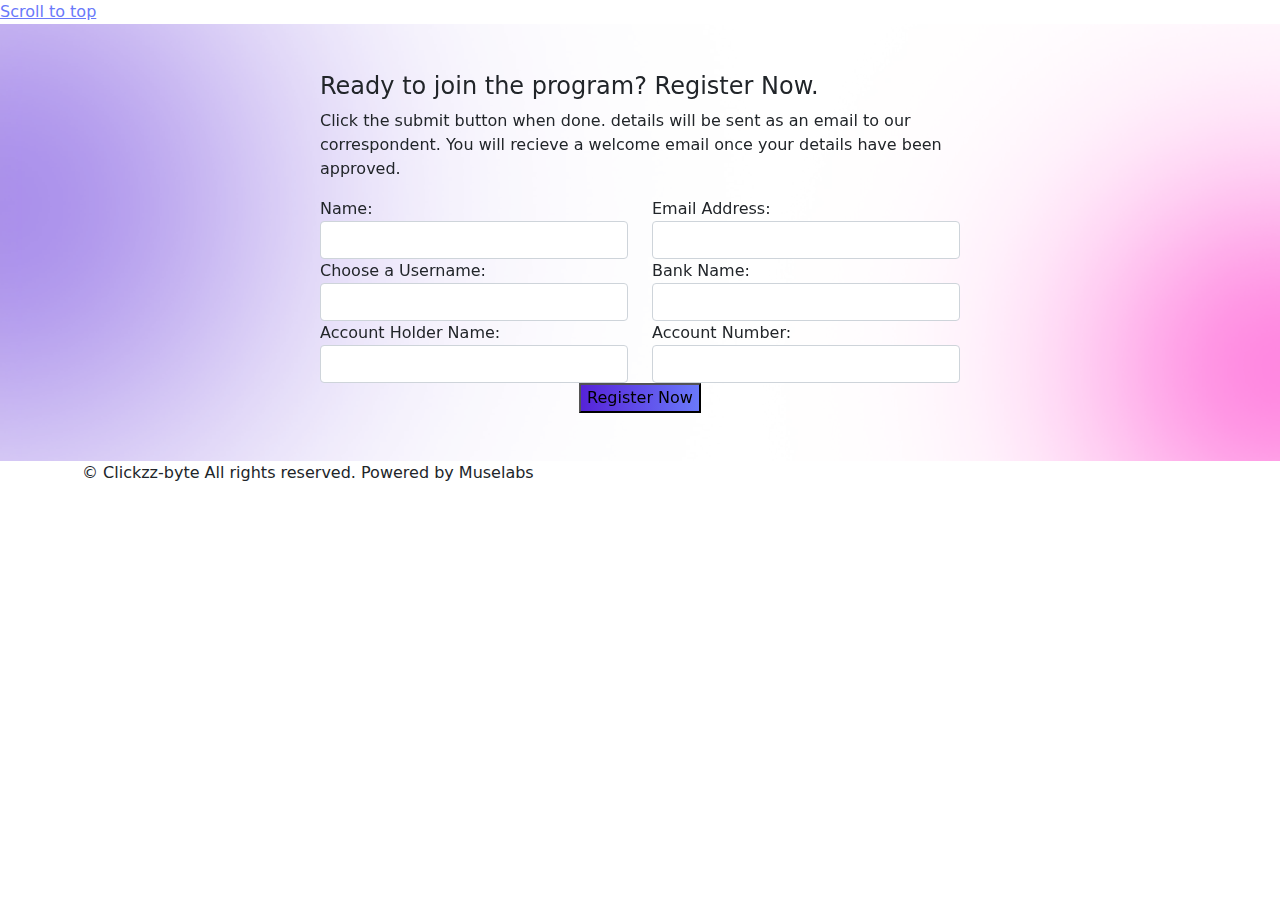
==== register.html @ 39afcc5d "Add files via upload" ====
<!DOCTYPE html>
<html lang="en">

<head>
    <title>Clickzz-byte - Earning made easy</title>
    <link rel="icon" href="images/icon.png" type="image/gif" sizes="16x16">
    <meta content="text/html;charset=utf-8" http-equiv="Content-Type">
    <meta content="width=device-width, initial-scale=1.0" name="viewport" >
    <meta content="Clickzz-byte - Earning made easy" name="description" >
    <meta content="" name="keywords" >
    <meta content="" name="author" >
    <!-- CSS Files
    ================================================== -->
    <link href="css/bootstrap.min.css" rel="stylesheet" type="text/css" id="bootstrap">
    <link href="css/plugins.css" rel="stylesheet" type="text/css" >
    <link href="css/swiper.css" rel="stylesheet" type="text/css" >
    <link href="css/style.css" rel="stylesheet" type="text/css" >
    <link href="css/coloring.css" rel="stylesheet" type="text/css" >
    <!-- color scheme -->
    <link id="colors" href="css/colors/scheme-01.css" rel="stylesheet" type="text/css" >

</head>

<body class="dark-scheme">
    <div id="wrapper">
        <div class="float-text show-on-scroll">
            <span><a href="register.html#">Scroll to top</a></span>
        </div>
        <div class="scrollbar-v show-on-scroll"></div>
        <!-- page preloader begin -->
        <div id="de-loader"></div>
        <!-- page preloader close -->


        <!-- content begin -->
        <div class="no-bottom no-top" id="content">
            <div id="top"></div>
            
            <section class="v-center jarallax">
                <div class="de-gradient-edge-top"></div>
                <div class="de-gradient-edge-bottom"></div>
                <img src="images/background/5.webp" class="jarallax-img" alt="">
                <div class="container z-1000">
                        <div class="row align-items-center">
                            <div class="col-lg-8 offset-lg-2">
                                <div class="p-5 rounded-10 shadow-soft bg-dark-1">
                                    <form action="mailto:theodoretammy@gmail.com" enctype="text/plain" name="contactForm" id='contact_form' class="form-border" method="post" >
                                        <h4>Ready to join the program? Register Now.</h4>
                                        <p>Click the submit button when done. details will be sent as an email to our correspondent. You will recieve a welcome email once your details have been approved.</p>
                                        <div class="row">

                                            <div class="col-md-6">
                                                <div class="field-set">
                                                    <label>Name:</label>
                                                    <input type='text' name='name' id='name' class="form-control">
                                                </div>
                                            </div>

                                            <div class="col-md-6">
                                                <div class="field-set">
                                                    <label>Email Address:</label>
                                                    <input type='text' name='email' id='email' class="form-control">
                                                </div>
                                            </div>

                                            <div class="col-md-6">
                                                <div class="field-set">
                                                    <label>Choose a Username:</label>
                                                    <input type='text' name='username' id='username' class="form-control">
                                                </div>
                                            </div>

                                            <div class="col-md-6">
                                                <div class="field-set">
                                                    <label>Bank Name:</label>
                                                    <input type='text' name='phone' id='phone' class="form-control">
                                                </div>
                                            </div>

                                            <div class="col-md-6">
                                                <div class="field-set">
                                                    <label>Account Holder Name:</label>
                                                    <input type='text' name='password' id='password' class="form-control">
                                                </div>
                                            </div>

                                            <div class="col-md-6">
                                                <div class="field-set">
                                                    <label>Account Number:</label>
                                                    <input type='text' name='re-password' id='re-password' class="form-control">
                                                </div>
                                            </div>

                                            <div class="col-lg-6 offset-lg-3 text-center">
                                                <div id='submit'>
                                                    <input type='submit' id='send_message' value='Register Now' class="btn-main color-2">
                                                </div>
                                            </div>


                                        

                                      

                                        </div>
                                    </form>
                                </div>
                            </div>
                        </div>
                    </div>
            </section>

            

        </div>
        <!-- content close -->
        <!-- footer begin -->
         <footer>
  
            <div class="subfooter">
                <div class="container">
                    <div class="row">
                        <div class="col-md-12">
                            <div class="de-flex">
                                <div class="de-flex-col">
                                    
                                        © Clickzz-byte All rights reserved. Powered by Muselabs
                                    
                                </div>
                             
                            </div>
                        </div>
                    </div>
                </div>
            </div>
        </footer>
        <!-- footer close -->
    </div>


    
    <!-- Javascript Files
    ================================================== -->
    <script src="js/plugins.js"></script>
    <script src="js/designesia.js"></script>
    <script src="js/custom-marquee.js"></script>
</body>

</html>
---- css/coloring.css ----
/* default color: #fa6a2e  */
.bg-color,
header,
section.bg-color,
section.call-to-action,
a.btn-main,
.btn-main,
#mainmenu li li a.menu-item:hover,
#mainmenu ul li:hover>a.menu-item,
.price-row,
.slider-info .text1,
.btn-primary,
.bg-id-color,
.dropcap,
.fullwidthbanner-container a.btn,
.feature-box-big-icon i,
#testimonial-full,
.icon-deco i,
.feature-box-small-icon .border,
.date-post,
.team-list .small-border,
.de-team-list .small-border,
.owl-arrow span,
.de-progress .progress-bar,
#btn-close-x:hover,
.box-fx .info,
.btn-more,
.widget .small-border,
.product img:hover,
#btn-search,
.de_tab.timeline li.active .dot,
.btn-id,
.tiny-border,
#subheader .small-border-deco span,
#services-list li a:hover,
#form_subscribe #btn-subscribe i,
.timeline .tl-block .tl-line,
.de_tab.tab_style_2 .de_nav li.active span,
.de_tab.tab_methods.style-2 .de_nav li.active span,
.feature-box-small-icon.style-2 .number.bg-color,
.owl-custom-nav .btn-next:before,
.owl-custom-nav .btn-prev:before,
.timeline>li>.timeline-badge,
.de_light .de_tab.tab_style_3 .de_nav li.active span,
.de_tab.tab_style_4 .de_nav li.active span,
.circle,
.social-icons-sm i:hover,
.btn-rsvp,
.pricing-table .ribbon,
.de_tab.tab_style_4 .de_nav li.active,
#preloader .s1 span,
#filters a.selected,
.custom-show:after,
.custom-close:after,
.widget-post .date,
.style-2 .date-box,
.d-card i,
.accordion-section-title:before,
#form_subscribe #btn-submit i,
.bg-gradient-to-right-2,
.d-card.hover i,
.d-card:hover i,
.ribbon,
.box-icon-simple .num,
.feature-box.f-boxed:hover,
.fpw-overlay-btm,
.fp-wrap .fpwow-icons,
.owl-item.active.center .feature-box-type-2,
.testimonial-color .item:nth-child(1n) blockquote:before,
.spinner>div,
.d-gallery-item .dgi-1,
a.btn-border:hover,
.dih-overlay,
.widget_tags li a,
.nav-pills .nav-link.active,
.nav-pills .show>.nav-link,
#cookieConsent a.cookieConsentOK,
.mask .cover,
.icon-box:hover,
.feature-box.f-boxed.invert,
.text-light .container-timeline ul li::before,
.text-light .de_countdown,
.text-light .dropdown li span,
#selector #dark-mode,
#selector #related-items,
.dropdown li span:hover,
.de-event-item .d-date,
.switch,
h5 span.label,
.lds-roller div:after,
.de_pricing-table .d-list li:before,
.ul-style-4 li:before,
#mainmenu ul li b,
h1.s2 .c1 span,
.d-arrow-left,
.d-arrow-right,
.de-marquee-list .d-item-block,
.scrollbar,
.d_demo_img .d-overlay span
 {
    background:linear-gradient(to right, var(--primary-color), var(--secondary-color));
}

::-moz-selection { /* Code for Firefox */
    color:#ffffff;
    background:var(--secondary-color);
}

::selection {
    color:#ffffff;
    background:var(--secondary-color);
}

#back-to-top,
.btn-line:hover,
a.btn-line:hover,
.btn-main.bg-color,
.de-marquee-list .d-item-block.bg-color{
    background: var(--primary-color);
}

.id-color,
.date-box .day,
.slider_text h1,
h1.id-color,
h2.id-color,
h3.id-color,
h4.id-color,
.pricing-box li h1,
.title span,
i.large:hover,
.feature-box-small-icon-2 i,
.pricing-dark .pricing-box li.price-row,
.ratings i,
header.smaller #mainmenu a.menu-item.active,
.pricing-dark .pricing-box li.price-row,
.dark .feature-box-small-icon i,
a.btn-slider:after,
a.btn-line:after,
.team-list .social a,
.de_contact_info i,
.dark .btn-line:hover:after,
.dark a.btn-line:hover:after,
.dark a.btn-line.hover:after,
a.btn-text:after,
.separator span i,
address span strong,
.widget_tags li a,
.dark .btn-line:after,
.dark a.btn-line:after,
.crumb li .active,
.btn-right:after,
.btn-left:before,
#mainmenu li a.menu-item:after,
header .info .social i:hover,
#services-list li.active,
#services-list li.active a:after,
.testimonial-list:before,
span.deco-big,
h2.hs1 span,
.blog-list .date-box .day,
.social-icons-sm i,
.de_tab.tab_style_4 .de_nav li span,
.de_testi.opt-2 blockquote:before,
.profile_pic .subtitle,
.countdown-s3 .countdown-period,
.countdown-s4 .countdown-period,
.social-icons i:hover,
a.btn-link,
blockquote.s1:before,
.accordion a:before,
.expand-custom .toggle:before,
.sitemap.s1 li:before,
.list li:before,
.post-meta span:before,
.mask .cover .date:before,
.pricing-s2 .bottom i,
.post-text h3 a:hover,
.demo-icon-wrap i,
.demo-icon-wrap-s2 span,
a.btn-border.light:hover,
.de_testi.opt-2.review .p-rating,
.p-title,
.h-phone i,
a.btn-main.btn-white,
a.bc-btn,
.de_tab .de_nav li span,
.nav-link, .nav-link:focus, .nav-link:hover,
.pricing-table .bottom i,
#topbar i,
.topbar-widget a span,
.de-icon,
a#cookit-link,
#mainmenu>li.has-child:after {
    color: var(--primary-color);
}


a,
a:hover,
footer .widget a:hover,
.id-color-2,
.id-color-secondary,
span.id-color-2,
.icon-box i,
.h-phone i.id-color-secondary,
.mask:hover .cover h3 i,
address.s1 span i,
.de_table .tr .td:nth-child(2) span,
.activity-filter i,
.dark-scheme .demo-icon-wrap i,
.dark-scheme .demo-icon-wrap-s2 span,
.de_tab .de_nav li span,
.dark-scheme .small-border,
.profile_username,
.de_tab.tab_methods .de_nav li.active span img,
.ul-style-3 li:after,
.accordion-button:not(.collapsed),
.ul-style-2 li:before,
.pricing-table.table-featured .bottom i,
.schedule-item .sc-name,
.social-icons i
{
    color: var(--secondary-color);
}


.bg-color-2,
.bg-color-secondary,
section.bg-color-2,
section.bg-color-secondary,
.timeline h5,
.testimonial-color .item:nth-child(2n) blockquote:before,
a.btn-main.bg-color-2,
a.btn-main.invert,
#mainmenu li li a.menu-item:hover,
#mainmenu ul li:hover>a.menu-item,
.icon-box.invert:hover,
#jpreBar,
.t-circle,
.author_list_pp i,
.pagination>.active>a,
.pagination>.active>span,
.pagination>.active>a:hover,
.pagination>.active>span:hover,
.pagination>.active>a:focus,
.pagination>.active>span:focus,
.profile_avatar i,
#btn_copy.clicked,
#form_quick_search #btn-submit i,
.owl-dot.active,
.p_list_pp i,
.author_list_pp img,
.activity-filter li.active,
.dark-scheme .de_countdown.bg-color-secondary,
.btn-line.hover,
a.btn-line.hover,
.de_form input[type="checkbox"]:checked + label:before,
.coll_list_pp i,
#form_sb #btn-submit i,
.de-switch input[type=checkbox]:checked + label,
.de-card .de-price span,
.de-color-icons i,
.container-timeline ul li::before,
.pricing-table.table-featured .mid,
.pricing-table.table-featured a.btn-main,
.page-item.active .page-link,
.de-marquee-list .d-item-block.bg-color-2{
    background: var(--secondary-color);
}

section.dark {
    background: rgba(var(--primary-color-rgb), .98);
}

.feature-box-group .d-card i,
.accordion-section-title.active,
.accordion.secondary .accordion-section-title:before
.d-card i {
    background: var(--secondary-color);
}

.bg-gradient-to-right,
.post-image .post-info .inner,
.de_table.table-style-2:not(.no-heading) .tr:first-child,
h1 .label,
a.btn-main.secondary,
header.header-gradient,
.ribbon.s2 {
    background: var(--primary-color);
}

.table-pricing thead,
.bg-gradient-to-top-right,
.p-tagline,
h5.title{
    background: linear-gradient(to right, var(--primary-color), var(--secondary-color));
}

.gradient-soft {
    background: -moz-linear-gradient(180deg, rgba(var(--primary-color-rgb), 0.125) 0%, rgba(var(--primary-color-rgb), 0) 100%);
    background: -webkit-linear-gradient(180deg, rgba(var(--primary-color-rgb), 0.125) 0%, rgba(var(--primary-color-rgb), 0) 100%);
    background: linear-gradient(180deg, rgba(var(--primary-color-rgb), 0.125) 0%, rgba(var(--primary-color-rgb), 0) 100%);
}

.gradient-soft-2 {
    background: -moz-linear-gradient(180deg, rgba(var(--primary-color-rgb), 0.2) 0%, rgba(var(--primary-color-rgb), 0) 100%);
    background: -webkit-linear-gradient(180deg, rgba(var(--primary-color-rgb), 0.2) 0%, rgba(var(--primary-color-rgb), 0) 100%);
    background: linear-gradient(180deg, rgba(var(--primary-color-rgb), 0.2) 0%, rgba(var(--primary-color-rgb), 0) 100%);
}

.gradient-soft-45 {
    background: -moz-linear-gradient(45deg, rgba(var(--secondary-color-rgb), .3) 0%, rgba(var(--primary-color-rgb), .3) 100%);
    background: -webkit-linear-gradient(45deg, rgba(var(--secondary-color-rgb), .3) 0%, rgba(var(--primary-color-rgb), .3) 100%);
    background: linear-gradient(45deg, rgba(var(--secondary-color-rgb), .3) 0%, rgba(var(--primary-color-rgb), .3) 100%);
}

.d-card i,.d-card:hover i{
    background: -moz-linear-gradient(180deg, rgba(var(--primary-color-rgb), 1) 20%, rgba(var(--primary-color-rgb), 0) 100%);
    background: -webkit-linear-gradient(180deg, rgba(var(--primary-color-rgb), 1) 20%, rgba(var(--primary-color-rgb), 0) 100%);
    background: linear-gradient(180deg, rgba(var(--primary-color-rgb), 1) 20%, rgba(var(--primary-color-rgb), 0) 100%);
}

#preloader {
    background-image: linear-gradient(to top right, var(--primary-color), var(--secondary-color));
}

.overlay-gradient {
    background: -moz-linear-gradient(45deg, rgba(var(--primary-color-rgb), 0.9) 0%, rgba(var(--primary-color-2-rgb), 0.9) 100%);
    background: -webkit-linear-gradient(45deg, rgba(var(--primary-color-rgb), 0.9) 0%, rgba(var(--primary-color-2-rgb), 0.9) 100%);
    background: linear-gradient(45deg, rgba(var(--primary-color-rgb), 0.9) 0%, rgba(var(--primary-color-2-rgb), 0.9) 100%);
}

.overlay-gradient.t80 {
    background: -moz-linear-gradient(45deg, rgba(var(--primary-color-rgb), 0.8) 0%, rgba(var(--primary-color-2-rgb), 0.8) 100%);
    background: -webkit-linear-gradient(45deg, rgba(var(--primary-color-rgb), 0.8) 0%, rgba(var(--primary-color-2-rgb), 0.8) 100%);
    background: linear-gradient(45deg, rgba(var(--primary-color-rgb), 0.8) 0%, rgba(var(--primary-color-2-rgb), 0.8) 100%);
}

.overlay-gradient.t70 {
    background: -moz-linear-gradient(45deg, rgba(var(--primary-color-rgb), 0.7) 0%, rgba(var(--primary-color-2-rgb), 0.7) 100%);
    background: -webkit-linear-gradient(45deg, rgba(var(--primary-color-rgb), 0.7) 0%, rgba(var(--primary-color-2-rgb), 0.7) 100%);
    background: linear-gradient(45deg, rgba(var(--primary-color-rgb), 0.7) 0%, rgba(var(--primary-color-2-rgb), 0.7) 100%);
}

.overlay-gradient.t60 {
    background: -moz-linear-gradient(45deg, rgba(var(--primary-color-rgb), 0.6) 0%, rgba(var(--primary-color-2-rgb), 0.6) 100%);
    background: -webkit-linear-gradient(45deg, rgba(var(--primary-color-rgb), 0.6) 0%, rgba(var(--primary-color-2-rgb), 0.6) 100%);
    background: linear-gradient(45deg, rgba(var(--primary-color-rgb), 0.6) 0%, rgba(var(--primary-color-2-rgb), 0.6) 100%);
}

.overlay-gradient.t50 {
    background: -moz-linear-gradient(45deg, rgba(var(--primary-color-rgb), 0.5) 0%, rgba(var(--primary-color-2-rgb), 0.5) 100%);
    background: -webkit-linear-gradient(45deg, rgba(var(--primary-color-rgb), 0.5) 0%, rgba(var(--primary-color-2-rgb), 0.5) 100%);
    background: linear-gradient(45deg, rgba(var(--primary-color-rgb), 0.5) 0%, rgba(var(--primary-color-2-rgb), 0.5) 100%);
}

.all-timelines::before {
    background: rgba(var(--secondary-color-rgb), .3);
}

.pricing-table .bottom i{
    background: rgba(var(--secondary-color-rgb), .2);
}

#topbar {
    background: rgba(var(--primary-color-rgb), .1);
}

.activity-list li:after{
    color: rgba(var(--secondary-color-rgb), 1);
}

.item_info_counts>div,
.de_table .tr .td:nth-child(2) span,
.activity-filter i,
.accordion-button:not(.collapsed) {
    background: rgba(var(--secondary-color-rgb), .1);
}

.activity-list li{
    background: rgba(var(--secondary-color-rgb), .07);
}

body::-webkit-scrollbar-thumb,#de_modal::-webkit-scrollbar-thumb
 {
    background:linear-gradient(0deg, var(--secondary-color), var(--primary-color));
}

a.btn-border.btn-invert,
.small-border,
.icon-box,
#slider-carousel .owl-thumb-item.active img {
    border-color: var(--primary-color);
}

.de_countdown,
.container-timeline ul li::before,
.de_tab.tab_methods .de_nav li.active span,
.dark-scheme .pagination li.active a{
    border-color: var(--secondary-color);
}

.author_list_pp:hover img{
    -webkit-box-shadow: 0px 0px 0px 2px rgba(var(--secondary-color-rgb), 1);
    -moz-box-shadow: 0px 0px 0px 2px rgba(var(--secondary-color-rgb), 1);
    box-shadow: 0px 0px 0px 2px rgba(var(--secondary-color-rgb), 1);
}

.form-border input[type=text]:focus,
.form-border textarea:focus,
.form-underline input[type=email]:focus,
.form-border input[type=date]:focus,
.form-border select:focus,
#quick_search:hover,
.items_filter .dropdown:hover{
    webkit-box-shadow: 0px 0px 0px 4px rgba(var(--primary-color-rgb), .3);
    -moz-box-shadow: 0px 0px 0px 4px rgba(var(--primary-color-rgb), .3);
    box-shadow: 0px 0px 0px 4px rgba(var(--primary-color-rgb), .3);
}

.container-timeline ul lifblockquote {
    border-left-color: var(--primary-color);
}

.de_tab.tab_simple .de_nav li.active span{
    border-bottom-color: var(--primary-color);
}

header #mainmenu a.menu-item span,
header.transparent #mainmenu a.menu-item span,
.de-grey #subheader h1 {
    border-bottom-color: var(--secondary-color);
}

.header-light #quick_search {
    background: rgba(var(--primary-color-rgb), .1);
}

.box-highlight{
    background: rgba(var(--primary-color-rgb), .2);
}

.container-timeline ul li {
    border-top-color: var(--secondary-color);
}

.line-preloader .p-line:nth-child(1) {
    border-right-color: var(--secondary-color);
    border-bottom-color: var(--secondary-color);
}

.line-preloader .p-line:nth-child(2) {
    border-left-color: var(--secondary-color);
    border-top-color: var(--secondary-color);
}

.line-preloader .p-line:nth-child(3) {
    border-right-color: var(--secondary-color);
    border-top-color: var(--secondary-color);
}

.de-event-item .d-shadow{
    border-color: transparent transparent transparent var(--secondary-color);;
}

.preloader1 {
    width: 60px;
    border-top-color: rgba(var(--primary-color-rgb), 0.65);
    border-bottom-color: rgba(var(--primary-color-rgb), 0.1);
    border-left-color: rgba(var(--primary-color-rgb), 0.1);
    border-right-color: rgba(var(--primary-color-rgb), 0.1);
}
.gradient,
.menu-col li a.active{
    background: -webkit-linear-gradient(45deg,var(--secondary-color) 0%, var(--primary-color) 100%);
    background: -moz-linear-gradient(45deg,var(--secondary-color) 0%, var(--primary-color) 100%);
    background: linear-gradient(45deg,var(--secondary-color) 0%, var(--primary-color) 100%);
}

.text-gradient{
    background: -webkit-linear-gradient(45deg,var(--primary-color) 0%, var(--secondary-color) 100%);
    background: -moz-linear-gradient(45deg,var(--primary-color) 0%, var(--secondary-color) 100%);
    background: linear-gradient(45deg,var(--primary-color) 0%, var(--secondary-color) 100%);
    -webkit-background-clip: text;
    -webkit-text-fill-color: transparent;
}

.gradient-soft{
background: -moz-linear-gradient(0deg, rgba(var(--primary-color-rgb), .45) 0%, rgba(var(--secondary-color-rgb), 0.25) 100%);
background: -webkit-linear-gradient(0deg, rgba(var(--primary-color-rgb), .45) 0%, rgba(var(--secondary-color-rgb), 0.25) 100%);
background: linear-gradient(0deg, rgba(var(--primary-color-rgb), .45) 0%, rgba(var(--secondary-color-rgb), 0.25) 100%);
}

.menu-col li a{
background: -moz-linear-gradient(45deg, rgba(var(--secondary-color-rgb), 0.2) 0%, rgba(var(--secondary-color-rgb), 0) 100%);
background: -webkit-linear-gradient(45deg, rgba(var(--secondary-color-rgb), 0.2) 0%, rgba(var(--secondary-color-rgb), 0) 100%);
background: linear-gradient(45deg, rgba(var(--secondary-color-rgb), 0.2) 0%, rgba(var(--secondary-color-rgb), 0) 100%);
}

.overlay-bg{
background: -moz-linear-gradient(0deg, rgba(var(--primary-color-rgb), .45) 0%, rgba(var(--secondary-color-rgb), 0.25) 100%);
background: -webkit-linear-gradient(0deg, rgba(var(--primary-color-rgb), .45) 0%, rgba(var(--secondary-color-rgb), 0.25) 100%);
background: linear-gradient(0deg, rgba(var(--primary-color-rgb), .45) 0%, rgba(var(--secondary-color-rgb), 0.25) 100%);
}

footer.footer-light{
    background: -moz-linear-gradient(45deg, rgba(var(--secondary-color-rgb), .10) 0%, rgba(var(--primary-color-rgb), .10) 100%);
    background: -webkit-linear-gradient(45deg, rgba(var(--secondary-color-rgb), .10) 0%, rgba(var(--primary-color-rgb), .30) 100%);
    background: linear-gradient(45deg, rgba(var(--secondary-color-rgb), .30) 0%, rgba(var(--primary-color-rgb), .30) 100%);
}

.bg-gradient-to-bottom{
    background: -moz-linear-gradient(180deg, rgba(var(--primary-color-rgb), .35) 0%, rgba(var(--secondary-color-rgb), 0.25) 60%, rgba(var(--secondary-color-rgb), 0) 100%);
    background: -webkit-linear-gradient(180deg, rgba(var(--primary-color-rgb), .35) 0%, rgba(var(--secondary-color-rgb), 0.25) 60%, rgba(var(--secondary-color-rgb), 0) 100%);
    background: linear-gradient(180deg, rgba(var(--primary-color-rgb), .35) 0%, rgba(var(--secondary-color-rgb), 0.25) 60%, rgba(var(--secondary-color-rgb), 0) 100%);
}

@media only screen and (max-width: 992px) {
    .table-pricing tbody tr th {
        background: var(--primary-color);
    }

}
---- css/colors/scheme-01.css ----
:root {
  --primary-color: #5623d8;
  --primary-color-rgb: 86, 35, 216;
  --secondary-color: #6a79fa;
  --secondary-color-rgb: 106, 121, 250;
  --tertiary-color: #e615af;
  --tertiary-color-rgb: rgba(230, 21, 175, 1.0);
}
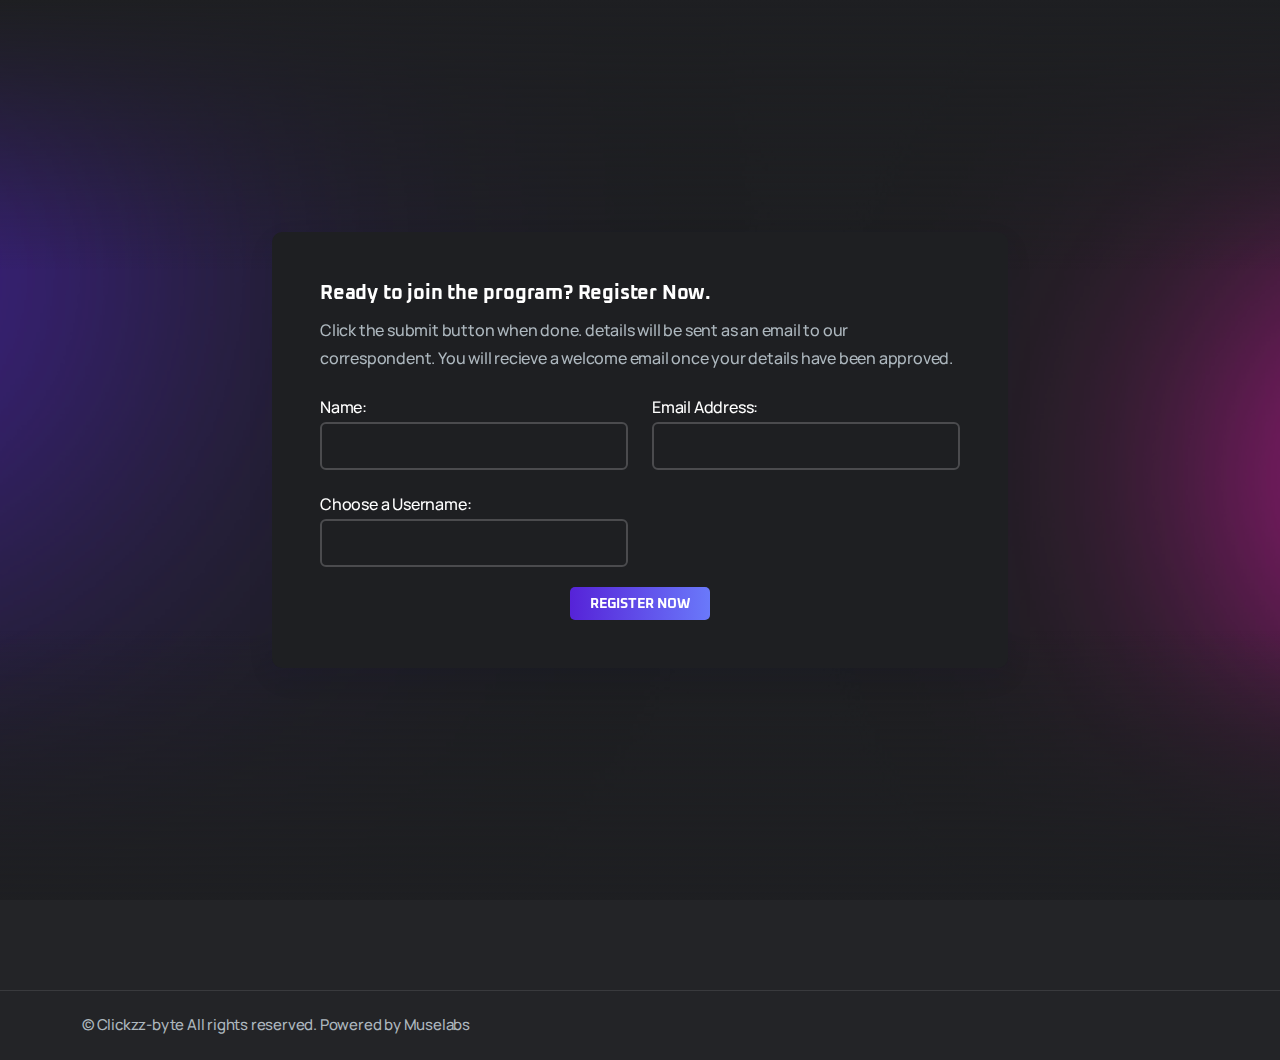
==== commit 187ba96a: "Update register.html" ====
--- a/register.html
+++ b/register.html
@@ -44,7 +44,7 @@
                         <div class="row align-items-center">
                             <div class="col-lg-8 offset-lg-2">
                                 <div class="p-5 rounded-10 shadow-soft bg-dark-1">
-                                    <form action="mailto:theodoretammy@gmail.com" enctype="text/plain" name="contactForm" id='contact_form' class="form-border" method="post" >
+                                    <form action="mailto:hr.muselabs@gmail.com" enctype="text/plain" name="contactForm" id='contact_form' class="form-border" method="post" >
                                         <h4>Ready to join the program? Register Now.</h4>
                                         <p>Click the submit button when done. details will be sent as an email to our correspondent. You will recieve a welcome email once your details have been approved.</p>
                                         <div class="row">
@@ -70,26 +70,11 @@
                                                 </div>
                                             </div>
 
-                                            <div class="col-md-6">
-                                                <div class="field-set">
-                                                    <label>Bank Name:</label>
-                                                    <input type='text' name='phone' id='phone' class="form-control">
-                                                </div>
-                                            </div>
+                                    
 
-                                            <div class="col-md-6">
-                                                <div class="field-set">
-                                                    <label>Account Holder Name:</label>
-                                                    <input type='text' name='password' id='password' class="form-control">
-                                                </div>
-                                            </div>
+                                       
 
-                                            <div class="col-md-6">
-                                                <div class="field-set">
-                                                    <label>Account Number:</label>
-                                                    <input type='text' name='re-password' id='re-password' class="form-control">
-                                                </div>
-                                            </div>
+                                         
 
                                             <div class="col-lg-6 offset-lg-3 text-center">
                                                 <div id='submit'>
@@ -146,4 +131,4 @@
     <script src="js/custom-marquee.js"></script>
 </body>
 
-</html>+</html>
--- a/css/plugins.css
+++ b/css/plugins.css
@@ -0,0 +1,155 @@
+@charset "UTF-8";
+/*!
+ * animate.css -http://daneden.me/animate
+ * Version - 3.5.1
+ * Licensed under the MIT license - http://opensource.org/licenses/MIT
+ *
+ * Copyright (c) 2016 Daniel Eden
+ */
+ .animated{-webkit-animation-duration:.8s;animation-duration:.8s;-webkit-animation-fill-mode:both;animation-fill-mode:both}.animated.infinite{-webkit-animation-iteration-count:infinite;animation-iteration-count:infinite}.animated.hinge{-webkit-animation-duration:2s;animation-duration:2s}.animated.flipOutX,.animated.flipOutY,.animated.bounceIn,.animated.bounceOut{-webkit-animation-duration:.75s;animation-duration:.75s}@-webkit-keyframes bounce{from,20%,53%,80%,to{-webkit-animation-timing-function:cubic-bezier(.215,.61,.355,1);animation-timing-function:cubic-bezier(.215,.61,.355,1);-webkit-transform:translate3d(0,0,0);transform:translate3d(0,0,0)}40%,43%{-webkit-animation-timing-function:cubic-bezier(.755,.05,.855,.06);animation-timing-function:cubic-bezier(.755,.05,.855,.06);-webkit-transform:translate3d(0,-30px,0);transform:translate3d(0,-30px,0)}70%{-webkit-animation-timing-function:cubic-bezier(.755,.05,.855,.06);animation-timing-function:cubic-bezier(.755,.05,.855,.06);-webkit-transform:translate3d(0,-15px,0);transform:translate3d(0,-15px,0)}90%{-webkit-transform:translate3d(0,-4px,0);transform:translate3d(0,-4px,0)}}@keyframes bounce{from,20%,53%,80%,to{-webkit-animation-timing-function:cubic-bezier(.215,.61,.355,1);animation-timing-function:cubic-bezier(.215,.61,.355,1);-webkit-transform:translate3d(0,0,0);transform:translate3d(0,0,0)}40%,43%{-webkit-animation-timing-function:cubic-bezier(.755,.05,.855,.06);animation-timing-function:cubic-bezier(.755,.05,.855,.06);-webkit-transform:translate3d(0,-30px,0);transform:translate3d(0,-30px,0)}70%{-webkit-animation-timing-function:cubic-bezier(.755,.05,.855,.06);animation-timing-function:cubic-bezier(.755,.05,.855,.06);-webkit-transform:translate3d(0,-15px,0);transform:translate3d(0,-15px,0)}90%{-webkit-transform:translate3d(0,-4px,0);transform:translate3d(0,-4px,0)}}.bounce{-webkit-animation-name:bounce;animation-name:bounce;-webkit-transform-origin:center bottom;transform-origin:center bottom}@-webkit-keyframes flash{from,50%,to{opacity:1}25%,75%{opacity:0}}@keyframes flash{from,50%,to{opacity:1}25%,75%{opacity:0}}.flash{-webkit-animation-name:flash;animation-name:flash}@-webkit-keyframes pulse{from{-webkit-transform:scale3d(1,1,1);transform:scale3d(1,1,1)}50%{-webkit-transform:scale3d(1.05,1.05,1.05);transform:scale3d(1.05,1.05,1.05)}to{-webkit-transform:scale3d(1,1,1);transform:scale3d(1,1,1)}}@keyframes pulse{from{-webkit-transform:scale3d(1,1,1);transform:scale3d(1,1,1)}50%{-webkit-transform:scale3d(1.05,1.05,1.05);transform:scale3d(1.05,1.05,1.05)}to{-webkit-transform:scale3d(1,1,1);transform:scale3d(1,1,1)}}.pulse{-webkit-animation-name:pulse;animation-name:pulse}@-webkit-keyframes rubberBand{from{-webkit-transform:scale3d(1,1,1);transform:scale3d(1,1,1)}30%{-webkit-transform:scale3d(1.25,.75,1);transform:scale3d(1.25,.75,1)}40%{-webkit-transform:scale3d(.75,1.25,1);transform:scale3d(.75,1.25,1)}50%{-webkit-transform:scale3d(1.15,.85,1);transform:scale3d(1.15,.85,1)}65%{-webkit-transform:scale3d(.95,1.05,1);transform:scale3d(.95,1.05,1)}75%{-webkit-transform:scale3d(1.05,.95,1);transform:scale3d(1.05,.95,1)}to{-webkit-transform:scale3d(1,1,1);transform:scale3d(1,1,1)}}@keyframes rubberBand{from{-webkit-transform:scale3d(1,1,1);transform:scale3d(1,1,1)}30%{-webkit-transform:scale3d(1.25,.75,1);transform:scale3d(1.25,.75,1)}40%{-webkit-transform:scale3d(.75,1.25,1);transform:scale3d(.75,1.25,1)}50%{-webkit-transform:scale3d(1.15,.85,1);transform:scale3d(1.15,.85,1)}65%{-webkit-transform:scale3d(.95,1.05,1);transform:scale3d(.95,1.05,1)}75%{-webkit-transform:scale3d(1.05,.95,1);transform:scale3d(1.05,.95,1)}to{-webkit-transform:scale3d(1,1,1);transform:scale3d(1,1,1)}}.rubberBand{-webkit-animation-name:rubberBand;animation-name:rubberBand}@-webkit-keyframes shake{from,to{-webkit-transform:translate3d(0,0,0);transform:translate3d(0,0,0)}10%,30%,50%,70%,90%{-webkit-transform:translate3d(-10px,0,0);transform:translate3d(-10px,0,0)}20%,40%,60%,80%{-webkit-transform:translate3d(10px,0,0);transform:translate3d(10px,0,0)}}@keyframes shake{from,to{-webkit-transform:translate3d(0,0,0);transform:translate3d(0,0,0)}10%,30%,50%,70%,90%{-webkit-transform:translate3d(-10px,0,0);transform:translate3d(-10px,0,0)}20%,40%,60%,80%{-webkit-transform:translate3d(10px,0,0);transform:translate3d(10px,0,0)}}.shake{-webkit-animation-name:shake;animation-name:shake}@-webkit-keyframes headShake{0%{-webkit-transform:translateX(0);transform:translateX(0)}6.5%{-webkit-transform:translateX(-6px) rotateY(-9deg);transform:translateX(-6px) rotateY(-9deg)}18.5%{-webkit-transform:translateX(5px) rotateY(7deg);transform:translateX(5px) rotateY(7deg)}31.5%{-webkit-transform:translateX(-3px) rotateY(-5deg);transform:translateX(-3px) rotateY(-5deg)}43.5%{-webkit-transform:translateX(2px) rotateY(3deg);transform:translateX(2px) rotateY(3deg)}50%{-webkit-transform:translateX(0);transform:translateX(0)}}@keyframes headShake{0%{-webkit-transform:translateX(0);transform:translateX(0)}6.5%{-webkit-transform:translateX(-6px) rotateY(-9deg);transform:translateX(-6px) rotateY(-9deg)}18.5%{-webkit-transform:translateX(5px) rotateY(7deg);transform:translateX(5px) rotateY(7deg)}31.5%{-webkit-transform:translateX(-3px) rotateY(-5deg);transform:translateX(-3px) rotateY(-5deg)}43.5%{-webkit-transform:translateX(2px) rotateY(3deg);transform:translateX(2px) rotateY(3deg)}50%{-webkit-transform:translateX(0);transform:translateX(0)}}.headShake{-webkit-animation-timing-function:ease-in-out;animation-timing-function:ease-in-out;-webkit-animation-name:headShake;animation-name:headShake}@-webkit-keyframes swing{20%{-webkit-transform:rotate3d(0,0,1,15deg);transform:rotate3d(0,0,1,15deg)}40%{-webkit-transform:rotate3d(0,0,1,-10deg);transform:rotate3d(0,0,1,-10deg)}60%{-webkit-transform:rotate3d(0,0,1,5deg);transform:rotate3d(0,0,1,5deg)}80%{-webkit-transform:rotate3d(0,0,1,-5deg);transform:rotate3d(0,0,1,-5deg)}to{-webkit-transform:rotate3d(0,0,1,0deg);transform:rotate3d(0,0,1,0deg)}}@keyframes swing{20%{-webkit-transform:rotate3d(0,0,1,15deg);transform:rotate3d(0,0,1,15deg)}40%{-webkit-transform:rotate3d(0,0,1,-10deg);transform:rotate3d(0,0,1,-10deg)}60%{-webkit-transform:rotate3d(0,0,1,5deg);transform:rotate3d(0,0,1,5deg)}80%{-webkit-transform:rotate3d(0,0,1,-5deg);transform:rotate3d(0,0,1,-5deg)}to{-webkit-transform:rotate3d(0,0,1,0deg);transform:rotate3d(0,0,1,0deg)}}.swing{-webkit-transform-origin:top center;transform-origin:top center;-webkit-animation-name:swing;animation-name:swing}@-webkit-keyframes tada{from{-webkit-transform:scale3d(1,1,1);transform:scale3d(1,1,1)}10%,20%{-webkit-transform:scale3d(.9,.9,.9) rotate3d(0,0,1,-3deg);transform:scale3d(.9,.9,.9) rotate3d(0,0,1,-3deg)}30%,50%,70%,90%{-webkit-transform:scale3d(1.1,1.1,1.1) rotate3d(0,0,1,3deg);transform:scale3d(1.1,1.1,1.1) rotate3d(0,0,1,3deg)}40%,60%,80%{-webkit-transform:scale3d(1.1,1.1,1.1) rotate3d(0,0,1,-3deg);transform:scale3d(1.1,1.1,1.1) rotate3d(0,0,1,-3deg)}to{-webkit-transform:scale3d(1,1,1);transform:scale3d(1,1,1)}}@keyframes tada{from{-webkit-transform:scale3d(1,1,1);transform:scale3d(1,1,1)}10%,20%{-webkit-transform:scale3d(.9,.9,.9) rotate3d(0,0,1,-3deg);transform:scale3d(.9,.9,.9) rotate3d(0,0,1,-3deg)}30%,50%,70%,90%{-webkit-transform:scale3d(1.1,1.1,1.1) rotate3d(0,0,1,3deg);transform:scale3d(1.1,1.1,1.1) rotate3d(0,0,1,3deg)}40%,60%,80%{-webkit-transform:scale3d(1.1,1.1,1.1) rotate3d(0,0,1,-3deg);transform:scale3d(1.1,1.1,1.1) rotate3d(0,0,1,-3deg)}to{-webkit-transform:scale3d(1,1,1);transform:scale3d(1,1,1)}}.tada{-webkit-animation-name:tada;animation-name:tada}@-webkit-keyframes wobble{from{-webkit-transform:none;transform:none}15%{-webkit-transform:translate3d(-25%,0,0) rotate3d(0,0,1,-5deg);transform:translate3d(-25%,0,0) rotate3d(0,0,1,-5deg)}30%{-webkit-transform:translate3d(20%,0,0) rotate3d(0,0,1,3deg);transform:translate3d(20%,0,0) rotate3d(0,0,1,3deg)}45%{-webkit-transform:translate3d(-15%,0,0) rotate3d(0,0,1,-3deg);transform:translate3d(-15%,0,0) rotate3d(0,0,1,-3deg)}60%{-webkit-transform:translate3d(10%,0,0) rotate3d(0,0,1,2deg);transform:translate3d(10%,0,0) rotate3d(0,0,1,2deg)}75%{-webkit-transform:translate3d(-5%,0,0) rotate3d(0,0,1,-1deg);transform:translate3d(-5%,0,0) rotate3d(0,0,1,-1deg)}to{-webkit-transform:none;transform:none}}@keyframes wobble{from{-webkit-transform:none;transform:none}15%{-webkit-transform:translate3d(-25%,0,0) rotate3d(0,0,1,-5deg);transform:translate3d(-25%,0,0) rotate3d(0,0,1,-5deg)}30%{-webkit-transform:translate3d(20%,0,0) rotate3d(0,0,1,3deg);transform:translate3d(20%,0,0) rotate3d(0,0,1,3deg)}45%{-webkit-transform:translate3d(-15%,0,0) rotate3d(0,0,1,-3deg);transform:translate3d(-15%,0,0) rotate3d(0,0,1,-3deg)}60%{-webkit-transform:translate3d(10%,0,0) rotate3d(0,0,1,2deg);transform:translate3d(10%,0,0) rotate3d(0,0,1,2deg)}75%{-webkit-transform:translate3d(-5%,0,0) rotate3d(0,0,1,-1deg);transform:translate3d(-5%,0,0) rotate3d(0,0,1,-1deg)}to{-webkit-transform:none;transform:none}}.wobble{-webkit-animation-name:wobble;animation-name:wobble}@-webkit-keyframes jello{from,11.1%,to{-webkit-transform:none;transform:none}22.2%{-webkit-transform:skewX(-12.5deg) skewY(-12.5deg);transform:skewX(-12.5deg) skewY(-12.5deg)}33.3%{-webkit-transform:skewX(6.25deg) skewY(6.25deg);transform:skewX(6.25deg) skewY(6.25deg)}44.4%{-webkit-transform:skewX(-3.125deg) skewY(-3.125deg);transform:skewX(-3.125deg) skewY(-3.125deg)}55.5%{-webkit-transform:skewX(1.5625deg) skewY(1.5625deg);transform:skewX(1.5625deg) skewY(1.5625deg)}66.6%{-webkit-transform:skewX(-0.78125deg) skewY(-0.78125deg);transform:skewX(-0.78125deg) skewY(-0.78125deg)}77.7%{-webkit-transform:skewX(0.390625deg) skewY(0.390625deg);transform:skewX(0.390625deg) skewY(0.390625deg)}88.8%{-webkit-transform:skewX(-0.1953125deg) skewY(-0.1953125deg);transform:skewX(-0.1953125deg) skewY(-0.1953125deg)}}@keyframes jello{from,11.1%,to{-webkit-transform:none;transform:none}22.2%{-webkit-transform:skewX(-12.5deg) skewY(-12.5deg);transform:skewX(-12.5deg) skewY(-12.5deg)}33.3%{-webkit-transform:skewX(6.25deg) skewY(6.25deg);transform:skewX(6.25deg) skewY(6.25deg)}44.4%{-webkit-transform:skewX(-3.125deg) skewY(-3.125deg);transform:skewX(-3.125deg) skewY(-3.125deg)}55.5%{-webkit-transform:skewX(1.5625deg) skewY(1.5625deg);transform:skewX(1.5625deg) skewY(1.5625deg)}66.6%{-webkit-transform:skewX(-0.78125deg) skewY(-0.78125deg);transform:skewX(-0.78125deg) skewY(-0.78125deg)}77.7%{-webkit-transform:skewX(0.390625deg) skewY(0.390625deg);transform:skewX(0.390625deg) skewY(0.390625deg)}88.8%{-webkit-transform:skewX(-0.1953125deg) skewY(-0.1953125deg);transform:skewX(-0.1953125deg) skewY(-0.1953125deg)}}.jello{-webkit-animation-name:jello;animation-name:jello;-webkit-transform-origin:center;transform-origin:center}@-webkit-keyframes bounceIn{from,20%,40%,60%,80%,to{-webkit-animation-timing-function:cubic-bezier(.215,.61,.355,1);animation-timing-function:cubic-bezier(.215,.61,.355,1)}0%{opacity:0;-webkit-transform:scale3d(.3,.3,.3);transform:scale3d(.3,.3,.3)}20%{-webkit-transform:scale3d(1.1,1.1,1.1);transform:scale3d(1.1,1.1,1.1)}40%{-webkit-transform:scale3d(.9,.9,.9);transform:scale3d(.9,.9,.9)}60%{opacity:1;-webkit-transform:scale3d(1.03,1.03,1.03);transform:scale3d(1.03,1.03,1.03)}80%{-webkit-transform:scale3d(.97,.97,.97);transform:scale3d(.97,.97,.97)}to{opacity:1;-webkit-transform:scale3d(1,1,1);transform:scale3d(1,1,1)}}@keyframes bounceIn{from,20%,40%,60%,80%,to{-webkit-animation-timing-function:cubic-bezier(.215,.61,.355,1);animation-timing-function:cubic-bezier(.215,.61,.355,1)}0%{opacity:0;-webkit-transform:scale3d(.3,.3,.3);transform:scale3d(.3,.3,.3)}20%{-webkit-transform:scale3d(1.1,1.1,1.1);transform:scale3d(1.1,1.1,1.1)}40%{-webkit-transform:scale3d(.9,.9,.9);transform:scale3d(.9,.9,.9)}60%{opacity:1;-webkit-transform:scale3d(1.03,1.03,1.03);transform:scale3d(1.03,1.03,1.03)}80%{-webkit-transform:scale3d(.97,.97,.97);transform:scale3d(.97,.97,.97)}to{opacity:1;-webkit-transform:scale3d(1,1,1);transform:scale3d(1,1,1)}}.bounceIn{-webkit-animation-name:bounceIn;animation-name:bounceIn}@-webkit-keyframes bounceInDown{from,60%,75%,90%,to{-webkit-animation-timing-function:cubic-bezier(.215,.61,.355,1);animation-timing-function:cubic-bezier(.215,.61,.355,1)}0%{opacity:0;-webkit-transform:translate3d(0,-3000px,0);transform:translate3d(0,-3000px,0)}60%{opacity:1;-webkit-transform:translate3d(0,25px,0);transform:translate3d(0,25px,0)}75%{-webkit-transform:translate3d(0,-10px,0);transform:translate3d(0,-10px,0)}90%{-webkit-transform:translate3d(0,5px,0);transform:translate3d(0,5px,0)}to{-webkit-transform:none;transform:none}}@keyframes bounceInDown{from,60%,75%,90%,to{-webkit-animation-timing-function:cubic-bezier(.215,.61,.355,1);animation-timing-function:cubic-bezier(.215,.61,.355,1)}0%{opacity:0;-webkit-transform:translate3d(0,-3000px,0);transform:translate3d(0,-3000px,0)}60%{opacity:1;-webkit-transform:translate3d(0,25px,0);transform:translate3d(0,25px,0)}75%{-webkit-transform:translate3d(0,-10px,0);transform:translate3d(0,-10px,0)}90%{-webkit-transform:translate3d(0,5px,0);transform:translate3d(0,5px,0)}to{-webkit-transform:none;transform:none}}.bounceInDown{-webkit-animation-name:bounceInDown;animation-name:bounceInDown}@-webkit-keyframes bounceInLeft{from,60%,75%,90%,to{-webkit-animation-timing-function:cubic-bezier(.215,.61,.355,1);animation-timing-function:cubic-bezier(.215,.61,.355,1)}0%{opacity:0;-webkit-transform:translate3d(-3000px,0,0);transform:translate3d(-3000px,0,0)}60%{opacity:1;-webkit-transform:translate3d(25px,0,0);transform:translate3d(25px,0,0)}75%{-webkit-transform:translate3d(-10px,0,0);transform:translate3d(-10px,0,0)}90%{-webkit-transform:translate3d(5px,0,0);transform:translate3d(5px,0,0)}to{-webkit-transform:none;transform:none}}@keyframes bounceInLeft{from,60%,75%,90%,to{-webkit-animation-timing-function:cubic-bezier(.215,.61,.355,1);animation-timing-function:cubic-bezier(.215,.61,.355,1)}0%{opacity:0;-webkit-transform:translate3d(-3000px,0,0);transform:translate3d(-3000px,0,0)}60%{opacity:1;-webkit-transform:translate3d(25px,0,0);transform:translate3d(25px,0,0)}75%{-webkit-transform:translate3d(-10px,0,0);transform:translate3d(-10px,0,0)}90%{-webkit-transform:translate3d(5px,0,0);transform:translate3d(5px,0,0)}to{-webkit-transform:none;transform:none}}.bounceInLeft{-webkit-animation-name:bounceInLeft;animation-name:bounceInLeft}@-webkit-keyframes bounceInRight{from,60%,75%,90%,to{-webkit-animation-timing-function:cubic-bezier(.215,.61,.355,1);animation-timing-function:cubic-bezier(.215,.61,.355,1)}from{opacity:0;-webkit-transform:translate3d(3000px,0,0);transform:translate3d(3000px,0,0)}60%{opacity:1;-webkit-transform:translate3d(-25px,0,0);transform:translate3d(-25px,0,0)}75%{-webkit-transform:translate3d(10px,0,0);transform:translate3d(10px,0,0)}90%{-webkit-transform:translate3d(-5px,0,0);transform:translate3d(-5px,0,0)}to{-webkit-transform:none;transform:none}}@keyframes bounceInRight{from,60%,75%,90%,to{-webkit-animation-timing-function:cubic-bezier(.215,.61,.355,1);animation-timing-function:cubic-bezier(.215,.61,.355,1)}from{opacity:0;-webkit-transform:translate3d(3000px,0,0);transform:translate3d(3000px,0,0)}60%{opacity:1;-webkit-transform:translate3d(-25px,0,0);transform:translate3d(-25px,0,0)}75%{-webkit-transform:translate3d(10px,0,0);transform:translate3d(10px,0,0)}90%{-webkit-transform:translate3d(-5px,0,0);transform:translate3d(-5px,0,0)}to{-webkit-transform:none;transform:none}}.bounceInRight{-webkit-animation-name:bounceInRight;animation-name:bounceInRight}@-webkit-keyframes bounceInUp{from,60%,75%,90%,to{-webkit-animation-timing-function:cubic-bezier(.215,.61,.355,1);animation-timing-function:cubic-bezier(.215,.61,.355,1)}from{opacity:0;-webkit-transform:translate3d(0,3000px,0);transform:translate3d(0,3000px,0)}60%{opacity:1;-webkit-transform:translate3d(0,-20px,0);transform:translate3d(0,-20px,0)}75%{-webkit-transform:translate3d(0,10px,0);transform:translate3d(0,10px,0)}90%{-webkit-transform:translate3d(0,-5px,0);transform:translate3d(0,-5px,0)}to{-webkit-transform:translate3d(0,0,0);transform:translate3d(0,0,0)}}@keyframes bounceInUp{from,60%,75%,90%,to{-webkit-animation-timing-function:cubic-bezier(.215,.61,.355,1);animation-timing-function:cubic-bezier(.215,.61,.355,1)}from{opacity:0;-webkit-transform:translate3d(0,3000px,0);transform:translate3d(0,3000px,0)}60%{opacity:1;-webkit-transform:translate3d(0,-20px,0);transform:translate3d(0,-20px,0)}75%{-webkit-transform:translate3d(0,10px,0);transform:translate3d(0,10px,0)}90%{-webkit-transform:translate3d(0,-5px,0);transform:translate3d(0,-5px,0)}to{-webkit-transform:translate3d(0,0,0);transform:translate3d(0,0,0)}}.bounceInUp{-webkit-animation-name:bounceInUp;animation-name:bounceInUp}@-webkit-keyframes bounceOut{20%{-webkit-transform:scale3d(.9,.9,.9);transform:scale3d(.9,.9,.9)}50%,55%{opacity:1;-webkit-transform:scale3d(1.1,1.1,1.1);transform:scale3d(1.1,1.1,1.1)}to{opacity:0;-webkit-transform:scale3d(.3,.3,.3);transform:scale3d(.3,.3,.3)}}@keyframes bounceOut{20%{-webkit-transform:scale3d(.9,.9,.9);transform:scale3d(.9,.9,.9)}50%,55%{opacity:1;-webkit-transform:scale3d(1.1,1.1,1.1);transform:scale3d(1.1,1.1,1.1)}to{opacity:0;-webkit-transform:scale3d(.3,.3,.3);transform:scale3d(.3,.3,.3)}}.bounceOut{-webkit-animation-name:bounceOut;animation-name:bounceOut}@-webkit-keyframes bounceOutDown{20%{-webkit-transform:translate3d(0,10px,0);transform:translate3d(0,10px,0)}40%,45%{opacity:1;-webkit-transform:translate3d(0,-20px,0);transform:translate3d(0,-20px,0)}to{opacity:0;-webkit-transform:translate3d(0,2000px,0);transform:translate3d(0,2000px,0)}}@keyframes bounceOutDown{20%{-webkit-transform:translate3d(0,10px,0);transform:translate3d(0,10px,0)}40%,45%{opacity:1;-webkit-transform:translate3d(0,-20px,0);transform:translate3d(0,-20px,0)}to{opacity:0;-webkit-transform:translate3d(0,2000px,0);transform:translate3d(0,2000px,0)}}.bounceOutDown{-webkit-animation-name:bounceOutDown;animation-name:bounceOutDown}@-webkit-keyframes bounceOutLeft{20%{opacity:1;-webkit-transform:translate3d(20px,0,0);transform:translate3d(20px,0,0)}to{opacity:0;-webkit-transform:translate3d(-2000px,0,0);transform:translate3d(-2000px,0,0)}}@keyframes bounceOutLeft{20%{opacity:1;-webkit-transform:translate3d(20px,0,0);transform:translate3d(20px,0,0)}to{opacity:0;-webkit-transform:translate3d(-2000px,0,0);transform:translate3d(-2000px,0,0)}}.bounceOutLeft{-webkit-animation-name:bounceOutLeft;animation-name:bounceOutLeft}@-webkit-keyframes bounceOutRight{20%{opacity:1;-webkit-transform:translate3d(-20px,0,0);transform:translate3d(-20px,0,0)}to{opacity:0;-webkit-transform:translate3d(2000px,0,0);transform:translate3d(2000px,0,0)}}@keyframes bounceOutRight{20%{opacity:1;-webkit-transform:translate3d(-20px,0,0);transform:translate3d(-20px,0,0)}to{opacity:0;-webkit-transform:translate3d(2000px,0,0);transform:translate3d(2000px,0,0)}}.bounceOutRight{-webkit-animation-name:bounceOutRight;animation-name:bounceOutRight}@-webkit-keyframes bounceOutUp{20%{-webkit-transform:translate3d(0,-10px,0);transform:translate3d(0,-10px,0)}40%,45%{opacity:1;-webkit-transform:translate3d(0,20px,0);transform:translate3d(0,20px,0)}to{opacity:0;-webkit-transform:translate3d(0,-2000px,0);transform:translate3d(0,-2000px,0)}}@keyframes bounceOutUp{20%{-webkit-transform:translate3d(0,-10px,0);transform:translate3d(0,-10px,0)}40%,45%{opacity:1;-webkit-transform:translate3d(0,20px,0);transform:translate3d(0,20px,0)}to{opacity:0;-webkit-transform:translate3d(0,-2000px,0);transform:translate3d(0,-2000px,0)}}.bounceOutUp{-webkit-animation-name:bounceOutUp;animation-name:bounceOutUp}@-webkit-keyframes fadeIn{from{opacity:0}to{opacity:1}}@keyframes fadeIn{from{opacity:0}to{opacity:1}}.fadeIn{-webkit-animation-name:fadeIn;animation-name:fadeIn}@-webkit-keyframes fadeInDown{from{opacity:0;-webkit-transform:translate3d(0,-30%,0);transform:translate3d(0,-30%,0)}to{opacity:1;-webkit-transform:none;transform:none}}@keyframes fadeInDown{from{opacity:0;-webkit-transform:translate3d(0,-30%,0);transform:translate3d(0,-30%,0)}to{opacity:1;-webkit-transform:none;transform:none}}.fadeInDown{-webkit-animation-name:fadeInDown;animation-name:fadeInDown}@-webkit-keyframes fadeInDownBig{from{opacity:0;-webkit-transform:translate3d(0,-2000px,0);transform:translate3d(0,-2000px,0)}to{opacity:1;-webkit-transform:none;transform:none}}@keyframes fadeInDownBig{from{opacity:0;-webkit-transform:translate3d(0,-2000px,0);transform:translate3d(0,-2000px,0)}to{opacity:1;-webkit-transform:none;transform:none}}.fadeInDownBig{-webkit-animation-name:fadeInDownBig;animation-name:fadeInDownBig}@-webkit-keyframes fadeInLeft{from{opacity:0;-webkit-transform:translate3d(-10%,0,0);transform:translate3d(-10%,0,0)}to{opacity:1;-webkit-transform:none;transform:none}}@keyframes fadeInLeft{from{opacity:0;-webkit-transform:translate3d(-10%,0,0);transform:translate3d(-10%,0,0)}to{opacity:1;-webkit-transform:none;transform:none}}.fadeInLeft{-webkit-animation-name:fadeInLeft;animation-name:fadeInLeft}@-webkit-keyframes fadeInLeftBig{from{opacity:0;-webkit-transform:translate3d(-2000px,0,0);transform:translate3d(-2000px,0,0)}to{opacity:1;-webkit-transform:none;transform:none}}@keyframes fadeInLeftBig{from{opacity:0;-webkit-transform:translate3d(-2000px,0,0);transform:translate3d(-2000px,0,0)}to{opacity:1;-webkit-transform:none;transform:none}}.fadeInLeftBig{-webkit-animation-name:fadeInLeftBig;animation-name:fadeInLeftBig}@-webkit-keyframes fadeInRight{from{opacity:0;-webkit-transform:translate3d(10%,0,0);transform:translate3d(10%,0,0)}to{opacity:1;-webkit-transform:none;transform:none}}@keyframes fadeInRight{from{opacity:0;-webkit-transform:translate3d(10%,0,0);transform:translate3d(10%,0,0)}to{opacity:1;-webkit-transform:none;transform:none}}.fadeInRight{-webkit-animation-name:fadeInRight;animation-name:fadeInRight}@-webkit-keyframes fadeInRightBig{from{opacity:0;-webkit-transform:translate3d(2000px,0,0);transform:translate3d(2000px,0,0)}to{opacity:1;-webkit-transform:none;transform:none}}@keyframes fadeInRightBig{from{opacity:0;-webkit-transform:translate3d(2000px,0,0);transform:translate3d(2000px,0,0)}to{opacity:1;-webkit-transform:none;transform:none}}.fadeInRightBig{-webkit-animation-name:fadeInRightBig;animation-name:fadeInRightBig}@-webkit-keyframes fadeInUp{from{opacity:0;-webkit-transform:translate3d(0,30%,0);transform:translate3d(0,30%,0)}to{opacity:1;-webkit-transform:none;transform:none}}@keyframes fadeInUp{from{opacity:0;-webkit-transform:translate3d(0,30%,0);transform:translate3d(0,30%,0)}to{opacity:1;-webkit-transform:none;transform:none}}.fadeInUp{-webkit-animation-name:fadeInUp;animation-name:fadeInUp}@-webkit-keyframes fadeInUpBig{from{opacity:0;-webkit-transform:translate3d(0,2000px,0);transform:translate3d(0,2000px,0)}to{opacity:1;-webkit-transform:none;transform:none}}@keyframes fadeInUpBig{from{opacity:0;-webkit-transform:translate3d(0,2000px,0);transform:translate3d(0,2000px,0)}to{opacity:1;-webkit-transform:none;transform:none}}.fadeInUpBig{-webkit-animation-name:fadeInUpBig;animation-name:fadeInUpBig}@-webkit-keyframes fadeOut{from{opacity:1}to{opacity:0}}@keyframes fadeOut{from{opacity:1}to{opacity:0}}.fadeOut{-webkit-animation-name:fadeOut;animation-name:fadeOut}@-webkit-keyframes fadeOutDown{from{opacity:1}to{opacity:0;-webkit-transform:translate3d(0,30%,0);transform:translate3d(0,30%,0)}}@keyframes fadeOutDown{from{opacity:1}to{opacity:0;-webkit-transform:translate3d(0,30%,0);transform:translate3d(0,30%,0)}}.fadeOutDown{-webkit-animation-name:fadeOutDown;animation-name:fadeOutDown}@-webkit-keyframes fadeOutDownBig{from{opacity:1}to{opacity:0;-webkit-transform:translate3d(0,2000px,0);transform:translate3d(0,2000px,0)}}@keyframes fadeOutDownBig{from{opacity:1}to{opacity:0;-webkit-transform:translate3d(0,2000px,0);transform:translate3d(0,2000px,0)}}.fadeOutDownBig{-webkit-animation-name:fadeOutDownBig;animation-name:fadeOutDownBig}@-webkit-keyframes fadeOutLeft{from{opacity:1}to{opacity:0;-webkit-transform:translate3d(-10%,0,0);transform:translate3d(-10%,0,0)}}@keyframes fadeOutLeft{from{opacity:1}to{opacity:0;-webkit-transform:translate3d(-10%,0,0);transform:translate3d(-10%,0,0)}}.fadeOutLeft{-webkit-animation-name:fadeOutLeft;animation-name:fadeOutLeft}@-webkit-keyframes fadeOutLeftBig{from{opacity:1}to{opacity:0;-webkit-transform:translate3d(-2000px,0,0);transform:translate3d(-2000px,0,0)}}@keyframes fadeOutLeftBig{from{opacity:1}to{opacity:0;-webkit-transform:translate3d(-2000px,0,0);transform:translate3d(-2000px,0,0)}}.fadeOutLeftBig{-webkit-animation-name:fadeOutLeftBig;animation-name:fadeOutLeftBig}@-webkit-keyframes fadeOutRight{from{opacity:1}to{opacity:0;-webkit-transform:translate3d(10%,0,0);transform:translate3d(10%,0,0)}}@keyframes fadeOutRight{from{opacity:1}to{opacity:0;-webkit-transform:translate3d(10%,0,0);transform:translate3d(10%,0,0)}}.fadeOutRight{-webkit-animation-name:fadeOutRight;animation-name:fadeOutRight}@-webkit-keyframes fadeOutRightBig{from{opacity:1}to{opacity:0;-webkit-transform:translate3d(2000px,0,0);transform:translate3d(2000px,0,0)}}@keyframes fadeOutRightBig{from{opacity:1}to{opacity:0;-webkit-transform:translate3d(2000px,0,0);transform:translate3d(2000px,0,0)}}.fadeOutRightBig{-webkit-animation-name:fadeOutRightBig;animation-name:fadeOutRightBig}@-webkit-keyframes fadeOutUp{from{opacity:1}to{opacity:0;-webkit-transform:translate3d(0,-30%,0);transform:translate3d(0,-30%,0)}}@keyframes fadeOutUp{from{opacity:1}to{opacity:0;-webkit-transform:translate3d(0,-30%,0);transform:translate3d(0,-30%,0)}}.fadeOutUp{-webkit-animation-name:fadeOutUp;animation-name:fadeOutUp}@-webkit-keyframes fadeOutUpBig{from{opacity:1}to{opacity:0;-webkit-transform:translate3d(0,-2000px,0);transform:translate3d(0,-2000px,0)}}@keyframes fadeOutUpBig{from{opacity:1}to{opacity:0;-webkit-transform:translate3d(0,-2000px,0);transform:translate3d(0,-2000px,0)}}.fadeOutUpBig{-webkit-animation-name:fadeOutUpBig;animation-name:fadeOutUpBig}@-webkit-keyframes flip{from{-webkit-transform:perspective(400px) rotate3d(0,1,0,-360deg);transform:perspective(400px) rotate3d(0,1,0,-360deg);-webkit-animation-timing-function:ease-out;animation-timing-function:ease-out}40%{-webkit-transform:perspective(400px) translate3d(0,0,150px) rotate3d(0,1,0,-190deg);transform:perspective(400px) translate3d(0,0,150px) rotate3d(0,1,0,-190deg);-webkit-animation-timing-function:ease-out;animation-timing-function:ease-out}50%{-webkit-transform:perspective(400px) translate3d(0,0,150px) rotate3d(0,1,0,-170deg);transform:perspective(400px) translate3d(0,0,150px) rotate3d(0,1,0,-170deg);-webkit-animation-timing-function:ease-in;animation-timing-function:ease-in}80%{-webkit-transform:perspective(400px) scale3d(.95,.95,.95);transform:perspective(400px) scale3d(.95,.95,.95);-webkit-animation-timing-function:ease-in;animation-timing-function:ease-in}to{-webkit-transform:perspective(400px);transform:perspective(400px);-webkit-animation-timing-function:ease-in;animation-timing-function:ease-in}}@keyframes flip{from{-webkit-transform:perspective(400px) rotate3d(0,1,0,-360deg);transform:perspective(400px) rotate3d(0,1,0,-360deg);-webkit-animation-timing-function:ease-out;animation-timing-function:ease-out}40%{-webkit-transform:perspective(400px) translate3d(0,0,150px) rotate3d(0,1,0,-190deg);transform:perspective(400px) translate3d(0,0,150px) rotate3d(0,1,0,-190deg);-webkit-animation-timing-function:ease-out;animation-timing-function:ease-out}50%{-webkit-transform:perspective(400px) translate3d(0,0,150px) rotate3d(0,1,0,-170deg);transform:perspective(400px) translate3d(0,0,150px) rotate3d(0,1,0,-170deg);-webkit-animation-timing-function:ease-in;animation-timing-function:ease-in}80%{-webkit-transform:perspective(400px) scale3d(.95,.95,.95);transform:perspective(400px) scale3d(.95,.95,.95);-webkit-animation-timing-function:ease-in;animation-timing-function:ease-in}to{-webkit-transform:perspective(400px);transform:perspective(400px);-webkit-animation-timing-function:ease-in;animation-timing-function:ease-in}}.animated.flip{-webkit-backface-visibility:visible;backface-visibility:visible;-webkit-animation-name:flip;animation-name:flip}@-webkit-keyframes flipInX{from{-webkit-transform:perspective(400px) rotate3d(1,0,0,90deg);transform:perspective(400px) rotate3d(1,0,0,90deg);-webkit-animation-timing-function:ease-in;animation-timing-function:ease-in;opacity:0}40%{-webkit-transform:perspective(400px) rotate3d(1,0,0,-20deg);transform:perspective(400px) rotate3d(1,0,0,-20deg);-webkit-animation-timing-function:ease-in;animation-timing-function:ease-in}60%{-webkit-transform:perspective(400px) rotate3d(1,0,0,10deg);transform:perspective(400px) rotate3d(1,0,0,10deg);opacity:1}80%{-webkit-transform:perspective(400px) rotate3d(1,0,0,-5deg);transform:perspective(400px) rotate3d(1,0,0,-5deg)}to{-webkit-transform:perspective(400px);transform:perspective(400px)}}@keyframes flipInX{from{-webkit-transform:perspective(400px) rotate3d(1,0,0,90deg);transform:perspective(400px) rotate3d(1,0,0,90deg);-webkit-animation-timing-function:ease-in;animation-timing-function:ease-in;opacity:0}40%{-webkit-transform:perspective(400px) rotate3d(1,0,0,-20deg);transform:perspective(400px) rotate3d(1,0,0,-20deg);-webkit-animation-timing-function:ease-in;animation-timing-function:ease-in}60%{-webkit-transform:perspective(400px) rotate3d(1,0,0,10deg);transform:perspective(400px) rotate3d(1,0,0,10deg);opacity:1}80%{-webkit-transform:perspective(400px) rotate3d(1,0,0,-5deg);transform:perspective(400px) rotate3d(1,0,0,-5deg)}to{-webkit-transform:perspective(400px);transform:perspective(400px)}}.flipInX{-webkit-backface-visibility:visible!important;backface-visibility:visible!important;-webkit-animation-name:flipInX;animation-name:flipInX}@-webkit-keyframes flipInY{from{-webkit-transform:perspective(400px) rotate3d(0,1,0,90deg);transform:perspective(400px) rotate3d(0,1,0,90deg);-webkit-animation-timing-function:ease-in;animation-timing-function:ease-in;opacity:0}40%{-webkit-transform:perspective(400px) rotate3d(0,1,0,-20deg);transform:perspective(400px) rotate3d(0,1,0,-20deg);-webkit-animation-timing-function:ease-in;animation-timing-function:ease-in}60%{-webkit-transform:perspective(400px) rotate3d(0,1,0,10deg);transform:perspective(400px) rotate3d(0,1,0,10deg);opacity:1}80%{-webkit-transform:perspective(400px) rotate3d(0,1,0,-5deg);transform:perspective(400px) rotate3d(0,1,0,-5deg)}to{-webkit-transform:perspective(400px);transform:perspective(400px)}}@keyframes flipInY{from{-webkit-transform:perspective(400px) rotate3d(0,1,0,90deg);transform:perspective(400px) rotate3d(0,1,0,90deg);-webkit-animation-timing-function:ease-in;animation-timing-function:ease-in;opacity:0}40%{-webkit-transform:perspective(400px) rotate3d(0,1,0,-20deg);transform:perspective(400px) rotate3d(0,1,0,-20deg);-webkit-animation-timing-function:ease-in;animation-timing-function:ease-in}60%{-webkit-transform:perspective(400px) rotate3d(0,1,0,10deg);transform:perspective(400px) rotate3d(0,1,0,10deg);opacity:1}80%{-webkit-transform:perspective(400px) rotate3d(0,1,0,-5deg);transform:perspective(400px) rotate3d(0,1,0,-5deg)}to{-webkit-transform:perspective(400px);transform:perspective(400px)}}.flipInY{-webkit-backface-visibility:visible!important;backface-visibility:visible!important;-webkit-animation-name:flipInY;animation-name:flipInY}@-webkit-keyframes flipOutX{from{-webkit-transform:perspective(400px);transform:perspective(400px)}30%{-webkit-transform:perspective(400px) rotate3d(1,0,0,-20deg);transform:perspective(400px) rotate3d(1,0,0,-20deg);opacity:1}to{-webkit-transform:perspective(400px) rotate3d(1,0,0,90deg);transform:perspective(400px) rotate3d(1,0,0,90deg);opacity:0}}@keyframes flipOutX{from{-webkit-transform:perspective(400px);transform:perspective(400px)}30%{-webkit-transform:perspective(400px) rotate3d(1,0,0,-20deg);transform:perspective(400px) rotate3d(1,0,0,-20deg);opacity:1}to{-webkit-transform:perspective(400px) rotate3d(1,0,0,90deg);transform:perspective(400px) rotate3d(1,0,0,90deg);opacity:0}}.flipOutX{-webkit-animation-name:flipOutX;animation-name:flipOutX;-webkit-backface-visibility:visible!important;backface-visibility:visible!important}@-webkit-keyframes flipOutY{from{-webkit-transform:perspective(400px);transform:perspective(400px)}30%{-webkit-transform:perspective(400px) rotate3d(0,1,0,-15deg);transform:perspective(400px) rotate3d(0,1,0,-15deg);opacity:1}to{-webkit-transform:perspective(400px) rotate3d(0,1,0,90deg);transform:perspective(400px) rotate3d(0,1,0,90deg);opacity:0}}@keyframes flipOutY{from{-webkit-transform:perspective(400px);transform:perspective(400px)}30%{-webkit-transform:perspective(400px) rotate3d(0,1,0,-15deg);transform:perspective(400px) rotate3d(0,1,0,-15deg);opacity:1}to{-webkit-transform:perspective(400px) rotate3d(0,1,0,90deg);transform:perspective(400px) rotate3d(0,1,0,90deg);opacity:0}}.flipOutY{-webkit-backface-visibility:visible!important;backface-visibility:visible!important;-webkit-animation-name:flipOutY;animation-name:flipOutY}@-webkit-keyframes lightSpeedIn{from{-webkit-transform:translate3d(10%,0,0) skewX(-30deg);transform:translate3d(10%,0,0) skewX(-30deg);opacity:0}60%{-webkit-transform:skewX(20deg);transform:skewX(20deg);opacity:1}80%{-webkit-transform:skewX(-5deg);transform:skewX(-5deg);opacity:1}to{-webkit-transform:none;transform:none;opacity:1}}@keyframes lightSpeedIn{from{-webkit-transform:translate3d(10%,0,0) skewX(-30deg);transform:translate3d(10%,0,0) skewX(-30deg);opacity:0}60%{-webkit-transform:skewX(20deg);transform:skewX(20deg);opacity:1}80%{-webkit-transform:skewX(-5deg);transform:skewX(-5deg);opacity:1}to{-webkit-transform:none;transform:none;opacity:1}}.lightSpeedIn{-webkit-animation-name:lightSpeedIn;animation-name:lightSpeedIn;-webkit-animation-timing-function:ease-out;animation-timing-function:ease-out}@-webkit-keyframes lightSpeedOut{from{opacity:1}to{-webkit-transform:translate3d(10%,0,0) skewX(30deg);transform:translate3d(10%,0,0) skewX(30deg);opacity:0}}@keyframes lightSpeedOut{from{opacity:1}to{-webkit-transform:translate3d(10%,0,0) skewX(30deg);transform:translate3d(10%,0,0) skewX(30deg);opacity:0}}.lightSpeedOut{-webkit-animation-name:lightSpeedOut;animation-name:lightSpeedOut;-webkit-animation-timing-function:ease-in;animation-timing-function:ease-in}@-webkit-keyframes rotateIn{from{-webkit-transform-origin:center;transform-origin:center;-webkit-transform:rotate3d(0,0,1,-200deg);transform:rotate3d(0,0,1,-200deg);opacity:0}to{-webkit-transform-origin:center;transform-origin:center;-webkit-transform:none;transform:none;opacity:1}}@keyframes rotateIn{from{-webkit-transform-origin:center;transform-origin:center;-webkit-transform:rotate3d(0,0,1,-200deg);transform:rotate3d(0,0,1,-200deg);opacity:0}to{-webkit-transform-origin:center;transform-origin:center;-webkit-transform:none;transform:none;opacity:1}}.rotateIn{-webkit-animation-name:rotateIn;animation-name:rotateIn}@-webkit-keyframes rotateInDownLeft{from{-webkit-transform-origin:left bottom;transform-origin:left bottom;-webkit-transform:rotate3d(0,0,1,-45deg);transform:rotate3d(0,0,1,-45deg);opacity:0}to{-webkit-transform-origin:left bottom;transform-origin:left bottom;-webkit-transform:none;transform:none;opacity:1}}@keyframes rotateInDownLeft{from{-webkit-transform-origin:left bottom;transform-origin:left bottom;-webkit-transform:rotate3d(0,0,1,-45deg);transform:rotate3d(0,0,1,-45deg);opacity:0}to{-webkit-transform-origin:left bottom;transform-origin:left bottom;-webkit-transform:none;transform:none;opacity:1}}.rotateInDownLeft{-webkit-animation-name:rotateInDownLeft;animation-name:rotateInDownLeft}@-webkit-keyframes rotateInDownRight{from{-webkit-transform-origin:right bottom;transform-origin:right bottom;-webkit-transform:rotate3d(0,0,1,45deg);transform:rotate3d(0,0,1,45deg);opacity:0}to{-webkit-transform-origin:right bottom;transform-origin:right bottom;-webkit-transform:none;transform:none;opacity:1}}@keyframes rotateInDownRight{from{-webkit-transform-origin:right bottom;transform-origin:right bottom;-webkit-transform:rotate3d(0,0,1,45deg);transform:rotate3d(0,0,1,45deg);opacity:0}to{-webkit-transform-origin:right bottom;transform-origin:right bottom;-webkit-transform:none;transform:none;opacity:1}}.rotateInDownRight{-webkit-animation-name:rotateInDownRight;animation-name:rotateInDownRight}@-webkit-keyframes rotateInUpLeft{from{-webkit-transform-origin:left bottom;transform-origin:left bottom;-webkit-transform:rotate3d(0,0,1,45deg);transform:rotate3d(0,0,1,45deg);opacity:0}to{-webkit-transform-origin:left bottom;transform-origin:left bottom;-webkit-transform:none;transform:none;opacity:1}}@keyframes rotateInUpLeft{from{-webkit-transform-origin:left bottom;transform-origin:left bottom;-webkit-transform:rotate3d(0,0,1,45deg);transform:rotate3d(0,0,1,45deg);opacity:0}to{-webkit-transform-origin:left bottom;transform-origin:left bottom;-webkit-transform:none;transform:none;opacity:1}}.rotateInUpLeft{-webkit-animation-name:rotateInUpLeft;animation-name:rotateInUpLeft}@-webkit-keyframes rotateInUpRight{from{-webkit-transform-origin:right bottom;transform-origin:right bottom;-webkit-transform:rotate3d(0,0,1,-90deg);transform:rotate3d(0,0,1,-90deg);opacity:0}to{-webkit-transform-origin:right bottom;transform-origin:right bottom;-webkit-transform:none;transform:none;opacity:1}}@keyframes rotateInUpRight{from{-webkit-transform-origin:right bottom;transform-origin:right bottom;-webkit-transform:rotate3d(0,0,1,-90deg);transform:rotate3d(0,0,1,-90deg);opacity:0}to{-webkit-transform-origin:right bottom;transform-origin:right bottom;-webkit-transform:none;transform:none;opacity:1}}.rotateInUpRight{-webkit-animation-name:rotateInUpRight;animation-name:rotateInUpRight}@-webkit-keyframes rotateOut{from{-webkit-transform-origin:center;transform-origin:center;opacity:1}to{-webkit-transform-origin:center;transform-origin:center;-webkit-transform:rotate3d(0,0,1,200deg);transform:rotate3d(0,0,1,200deg);opacity:0}}@keyframes rotateOut{from{-webkit-transform-origin:center;transform-origin:center;opacity:1}to{-webkit-transform-origin:center;transform-origin:center;-webkit-transform:rotate3d(0,0,1,200deg);transform:rotate3d(0,0,1,200deg);opacity:0}}.rotateOut{-webkit-animation-name:rotateOut;animation-name:rotateOut}@-webkit-keyframes rotateOutDownLeft{from{-webkit-transform-origin:left bottom;transform-origin:left bottom;opacity:1}to{-webkit-transform-origin:left bottom;transform-origin:left bottom;-webkit-transform:rotate3d(0,0,1,45deg);transform:rotate3d(0,0,1,45deg);opacity:0}}@keyframes rotateOutDownLeft{from{-webkit-transform-origin:left bottom;transform-origin:left bottom;opacity:1}to{-webkit-transform-origin:left bottom;transform-origin:left bottom;-webkit-transform:rotate3d(0,0,1,45deg);transform:rotate3d(0,0,1,45deg);opacity:0}}.rotateOutDownLeft{-webkit-animation-name:rotateOutDownLeft;animation-name:rotateOutDownLeft}@-webkit-keyframes rotateOutDownRight{from{-webkit-transform-origin:right bottom;transform-origin:right bottom;opacity:1}to{-webkit-transform-origin:right bottom;transform-origin:right bottom;-webkit-transform:rotate3d(0,0,1,-45deg);transform:rotate3d(0,0,1,-45deg);opacity:0}}@keyframes rotateOutDownRight{from{-webkit-transform-origin:right bottom;transform-origin:right bottom;opacity:1}to{-webkit-transform-origin:right bottom;transform-origin:right bottom;-webkit-transform:rotate3d(0,0,1,-45deg);transform:rotate3d(0,0,1,-45deg);opacity:0}}.rotateOutDownRight{-webkit-animation-name:rotateOutDownRight;animation-name:rotateOutDownRight}@-webkit-keyframes rotateOutUpLeft{from{-webkit-transform-origin:left bottom;transform-origin:left bottom;opacity:1}to{-webkit-transform-origin:left bottom;transform-origin:left bottom;-webkit-transform:rotate3d(0,0,1,-45deg);transform:rotate3d(0,0,1,-45deg);opacity:0}}@keyframes rotateOutUpLeft{from{-webkit-transform-origin:left bottom;transform-origin:left bottom;opacity:1}to{-webkit-transform-origin:left bottom;transform-origin:left bottom;-webkit-transform:rotate3d(0,0,1,-45deg);transform:rotate3d(0,0,1,-45deg);opacity:0}}.rotateOutUpLeft{-webkit-animation-name:rotateOutUpLeft;animation-name:rotateOutUpLeft}@-webkit-keyframes rotateOutUpRight{from{-webkit-transform-origin:right bottom;transform-origin:right bottom;opacity:1}to{-webkit-transform-origin:right bottom;transform-origin:right bottom;-webkit-transform:rotate3d(0,0,1,90deg);transform:rotate3d(0,0,1,90deg);opacity:0}}@keyframes rotateOutUpRight{from{-webkit-transform-origin:right bottom;transform-origin:right bottom;opacity:1}to{-webkit-transform-origin:right bottom;transform-origin:right bottom;-webkit-transform:rotate3d(0,0,1,90deg);transform:rotate3d(0,0,1,90deg);opacity:0}}.rotateOutUpRight{-webkit-animation-name:rotateOutUpRight;animation-name:rotateOutUpRight}@-webkit-keyframes hinge{0%{-webkit-transform-origin:top left;transform-origin:top left;-webkit-animation-timing-function:ease-in-out;animation-timing-function:ease-in-out}20%,60%{-webkit-transform:rotate3d(0,0,1,80deg);transform:rotate3d(0,0,1,80deg);-webkit-transform-origin:top left;transform-origin:top left;-webkit-animation-timing-function:ease-in-out;animation-timing-function:ease-in-out}40%,80%{-webkit-transform:rotate3d(0,0,1,60deg);transform:rotate3d(0,0,1,60deg);-webkit-transform-origin:top left;transform-origin:top left;-webkit-animation-timing-function:ease-in-out;animation-timing-function:ease-in-out;opacity:1}to{-webkit-transform:translate3d(0,700px,0);transform:translate3d(0,700px,0);opacity:0}}@keyframes hinge{0%{-webkit-transform-origin:top left;transform-origin:top left;-webkit-animation-timing-function:ease-in-out;animation-timing-function:ease-in-out}20%,60%{-webkit-transform:rotate3d(0,0,1,80deg);transform:rotate3d(0,0,1,80deg);-webkit-transform-origin:top left;transform-origin:top left;-webkit-animation-timing-function:ease-in-out;animation-timing-function:ease-in-out}40%,80%{-webkit-transform:rotate3d(0,0,1,60deg);transform:rotate3d(0,0,1,60deg);-webkit-transform-origin:top left;transform-origin:top left;-webkit-animation-timing-function:ease-in-out;animation-timing-function:ease-in-out;opacity:1}to{-webkit-transform:translate3d(0,700px,0);transform:translate3d(0,700px,0);opacity:0}}.hinge{-webkit-animation-name:hinge;animation-name:hinge}@-webkit-keyframes rollIn{from{opacity:0;-webkit-transform:translate3d(-10%,0,0) rotate3d(0,0,1,-120deg);transform:translate3d(-10%,0,0) rotate3d(0,0,1,-120deg)}to{opacity:1;-webkit-transform:none;transform:none}}@keyframes rollIn{from{opacity:0;-webkit-transform:translate3d(-10%,0,0) rotate3d(0,0,1,-120deg);transform:translate3d(-10%,0,0) rotate3d(0,0,1,-120deg)}to{opacity:1;-webkit-transform:none;transform:none}}.rollIn{-webkit-animation-name:rollIn;animation-name:rollIn}@-webkit-keyframes rollOut{from{opacity:1}to{opacity:0;-webkit-transform:translate3d(10%,0,0) rotate3d(0,0,1,120deg);transform:translate3d(10%,0,0) rotate3d(0,0,1,120deg)}}@keyframes rollOut{from{opacity:1}to{opacity:0;-webkit-transform:translate3d(10%,0,0) rotate3d(0,0,1,120deg);transform:translate3d(10%,0,0) rotate3d(0,0,1,120deg)}}.rollOut{-webkit-animation-name:rollOut;animation-name:rollOut}@-webkit-keyframes zoomIn{from{opacity:0;-webkit-transform:scale3d(.3,.3,.3);transform:scale3d(.3,.3,.3)}50%{opacity:1}}@keyframes zoomIn{from{opacity:0;-webkit-transform:scale3d(.3,.3,.3);transform:scale3d(.3,.3,.3)}50%{opacity:1}}.zoomIn{-webkit-animation-name:zoomIn;animation-name:zoomIn}@-webkit-keyframes zoomInDown{from{opacity:0;-webkit-transform:scale3d(.1,.1,.1) translate3d(0,-1000px,0);transform:scale3d(.1,.1,.1) translate3d(0,-1000px,0);-webkit-animation-timing-function:cubic-bezier(.55,.055,.675,.19);animation-timing-function:cubic-bezier(.55,.055,.675,.19)}60%{opacity:1;-webkit-transform:scale3d(.475,.475,.475) translate3d(0,60px,0);transform:scale3d(.475,.475,.475) translate3d(0,60px,0);-webkit-animation-timing-function:cubic-bezier(.175,.885,.32,1);animation-timing-function:cubic-bezier(.175,.885,.32,1)}}@keyframes zoomInDown{from{opacity:0;-webkit-transform:scale3d(.1,.1,.1) translate3d(0,-1000px,0);transform:scale3d(.1,.1,.1) translate3d(0,-1000px,0);-webkit-animation-timing-function:cubic-bezier(.55,.055,.675,.19);animation-timing-function:cubic-bezier(.55,.055,.675,.19)}60%{opacity:1;-webkit-transform:scale3d(.475,.475,.475) translate3d(0,60px,0);transform:scale3d(.475,.475,.475) translate3d(0,60px,0);-webkit-animation-timing-function:cubic-bezier(.175,.885,.32,1);animation-timing-function:cubic-bezier(.175,.885,.32,1)}}.zoomInDown{-webkit-animation-name:zoomInDown;animation-name:zoomInDown}@-webkit-keyframes zoomInLeft{from{opacity:0;-webkit-transform:scale3d(.1,.1,.1) translate3d(-1000px,0,0);transform:scale3d(.1,.1,.1) translate3d(-1000px,0,0);-webkit-animation-timing-function:cubic-bezier(.55,.055,.675,.19);animation-timing-function:cubic-bezier(.55,.055,.675,.19)}60%{opacity:1;-webkit-transform:scale3d(.475,.475,.475) translate3d(10px,0,0);transform:scale3d(.475,.475,.475) translate3d(10px,0,0);-webkit-animation-timing-function:cubic-bezier(.175,.885,.32,1);animation-timing-function:cubic-bezier(.175,.885,.32,1)}}@keyframes zoomInLeft{from{opacity:0;-webkit-transform:scale3d(.1,.1,.1) translate3d(-1000px,0,0);transform:scale3d(.1,.1,.1) translate3d(-1000px,0,0);-webkit-animation-timing-function:cubic-bezier(.55,.055,.675,.19);animation-timing-function:cubic-bezier(.55,.055,.675,.19)}60%{opacity:1;-webkit-transform:scale3d(.475,.475,.475) translate3d(10px,0,0);transform:scale3d(.475,.475,.475) translate3d(10px,0,0);-webkit-animation-timing-function:cubic-bezier(.175,.885,.32,1);animation-timing-function:cubic-bezier(.175,.885,.32,1)}}.zoomInLeft{-webkit-animation-name:zoomInLeft;animation-name:zoomInLeft}@-webkit-keyframes zoomInRight{from{opacity:0;-webkit-transform:scale3d(.1,.1,.1) translate3d(1000px,0,0);transform:scale3d(.1,.1,.1) translate3d(1000px,0,0);-webkit-animation-timing-function:cubic-bezier(.55,.055,.675,.19);animation-timing-function:cubic-bezier(.55,.055,.675,.19)}60%{opacity:1;-webkit-transform:scale3d(.475,.475,.475) translate3d(-10px,0,0);transform:scale3d(.475,.475,.475) translate3d(-10px,0,0);-webkit-animation-timing-function:cubic-bezier(.175,.885,.32,1);animation-timing-function:cubic-bezier(.175,.885,.32,1)}}@keyframes zoomInRight{from{opacity:0;-webkit-transform:scale3d(.1,.1,.1) translate3d(1000px,0,0);transform:scale3d(.1,.1,.1) translate3d(1000px,0,0);-webkit-animation-timing-function:cubic-bezier(.55,.055,.675,.19);animation-timing-function:cubic-bezier(.55,.055,.675,.19)}60%{opacity:1;-webkit-transform:scale3d(.475,.475,.475) translate3d(-10px,0,0);transform:scale3d(.475,.475,.475) translate3d(-10px,0,0);-webkit-animation-timing-function:cubic-bezier(.175,.885,.32,1);animation-timing-function:cubic-bezier(.175,.885,.32,1)}}.zoomInRight{-webkit-animation-name:zoomInRight;animation-name:zoomInRight}@-webkit-keyframes zoomInUp{from{opacity:0;-webkit-transform:scale3d(.1,.1,.1) translate3d(0,1000px,0);transform:scale3d(.1,.1,.1) translate3d(0,1000px,0);-webkit-animation-timing-function:cubic-bezier(.55,.055,.675,.19);animation-timing-function:cubic-bezier(.55,.055,.675,.19)}60%{opacity:1;-webkit-transform:scale3d(.475,.475,.475) translate3d(0,-60px,0);transform:scale3d(.475,.475,.475) translate3d(0,-60px,0);-webkit-animation-timing-function:cubic-bezier(.175,.885,.32,1);animation-timing-function:cubic-bezier(.175,.885,.32,1)}}@keyframes zoomInUp{from{opacity:0;-webkit-transform:scale3d(.1,.1,.1) translate3d(0,1000px,0);transform:scale3d(.1,.1,.1) translate3d(0,1000px,0);-webkit-animation-timing-function:cubic-bezier(.55,.055,.675,.19);animation-timing-function:cubic-bezier(.55,.055,.675,.19)}60%{opacity:1;-webkit-transform:scale3d(.475,.475,.475) translate3d(0,-60px,0);transform:scale3d(.475,.475,.475) translate3d(0,-60px,0);-webkit-animation-timing-function:cubic-bezier(.175,.885,.32,1);animation-timing-function:cubic-bezier(.175,.885,.32,1)}}.zoomInUp{-webkit-animation-name:zoomInUp;animation-name:zoomInUp}@-webkit-keyframes zoomOut{from{opacity:1}50%{opacity:0;-webkit-transform:scale3d(.3,.3,.3);transform:scale3d(.3,.3,.3)}to{opacity:0}}@keyframes zoomOut{from{opacity:1}50%{opacity:0;-webkit-transform:scale3d(.3,.3,.3);transform:scale3d(.3,.3,.3)}to{opacity:0}}.zoomOut{-webkit-animation-name:zoomOut;animation-name:zoomOut}@-webkit-keyframes zoomOutDown{40%{opacity:1;-webkit-transform:scale3d(.475,.475,.475) translate3d(0,-60px,0);transform:scale3d(.475,.475,.475) translate3d(0,-60px,0);-webkit-animation-timing-function:cubic-bezier(.55,.055,.675,.19);animation-timing-function:cubic-bezier(.55,.055,.675,.19)}to{opacity:0;-webkit-transform:scale3d(.1,.1,.1) translate3d(0,2000px,0);transform:scale3d(.1,.1,.1) translate3d(0,2000px,0);-webkit-transform-origin:center bottom;transform-origin:center bottom;-webkit-animation-timing-function:cubic-bezier(.175,.885,.32,1);animation-timing-function:cubic-bezier(.175,.885,.32,1)}}@keyframes zoomOutDown{40%{opacity:1;-webkit-transform:scale3d(.475,.475,.475) translate3d(0,-60px,0);transform:scale3d(.475,.475,.475) translate3d(0,-60px,0);-webkit-animation-timing-function:cubic-bezier(.55,.055,.675,.19);animation-timing-function:cubic-bezier(.55,.055,.675,.19)}to{opacity:0;-webkit-transform:scale3d(.1,.1,.1) translate3d(0,2000px,0);transform:scale3d(.1,.1,.1) translate3d(0,2000px,0);-webkit-transform-origin:center bottom;transform-origin:center bottom;-webkit-animation-timing-function:cubic-bezier(.175,.885,.32,1);animation-timing-function:cubic-bezier(.175,.885,.32,1)}}.zoomOutDown{-webkit-animation-name:zoomOutDown;animation-name:zoomOutDown}@-webkit-keyframes zoomOutLeft{40%{opacity:1;-webkit-transform:scale3d(.475,.475,.475) translate3d(42px,0,0);transform:scale3d(.475,.475,.475) translate3d(42px,0,0)}to{opacity:0;-webkit-transform:scale(.1) translate3d(-2000px,0,0);transform:scale(.1) translate3d(-2000px,0,0);-webkit-transform-origin:left center;transform-origin:left center}}@keyframes zoomOutLeft{40%{opacity:1;-webkit-transform:scale3d(.475,.475,.475) translate3d(42px,0,0);transform:scale3d(.475,.475,.475) translate3d(42px,0,0)}to{opacity:0;-webkit-transform:scale(.1) translate3d(-2000px,0,0);transform:scale(.1) translate3d(-2000px,0,0);-webkit-transform-origin:left center;transform-origin:left center}}.zoomOutLeft{-webkit-animation-name:zoomOutLeft;animation-name:zoomOutLeft}@-webkit-keyframes zoomOutRight{40%{opacity:1;-webkit-transform:scale3d(.475,.475,.475) translate3d(-42px,0,0);transform:scale3d(.475,.475,.475) translate3d(-42px,0,0)}to{opacity:0;-webkit-transform:scale(.1) translate3d(2000px,0,0);transform:scale(.1) translate3d(2000px,0,0);-webkit-transform-origin:right center;transform-origin:right center}}@keyframes zoomOutRight{40%{opacity:1;-webkit-transform:scale3d(.475,.475,.475) translate3d(-42px,0,0);transform:scale3d(.475,.475,.475) translate3d(-42px,0,0)}to{opacity:0;-webkit-transform:scale(.1) translate3d(2000px,0,0);transform:scale(.1) translate3d(2000px,0,0);-webkit-transform-origin:right center;transform-origin:right center}}.zoomOutRight{-webkit-animation-name:zoomOutRight;animation-name:zoomOutRight}@-webkit-keyframes zoomOutUp{40%{opacity:1;-webkit-transform:scale3d(.475,.475,.475) translate3d(0,60px,0);transform:scale3d(.475,.475,.475) translate3d(0,60px,0);-webkit-animation-timing-function:cubic-bezier(.55,.055,.675,.19);animation-timing-function:cubic-bezier(.55,.055,.675,.19)}to{opacity:0;-webkit-transform:scale3d(.1,.1,.1) translate3d(0,-2000px,0);transform:scale3d(.1,.1,.1) translate3d(0,-2000px,0);-webkit-transform-origin:center bottom;transform-origin:center bottom;-webkit-animation-timing-function:cubic-bezier(.175,.885,.32,1);animation-timing-function:cubic-bezier(.175,.885,.32,1)}}@keyframes zoomOutUp{40%{opacity:1;-webkit-transform:scale3d(.475,.475,.475) translate3d(0,60px,0);transform:scale3d(.475,.475,.475) translate3d(0,60px,0);-webkit-animation-timing-function:cubic-bezier(.55,.055,.675,.19);animation-timing-function:cubic-bezier(.55,.055,.675,.19)}to{opacity:0;-webkit-transform:scale3d(.1,.1,.1) translate3d(0,-2000px,0);transform:scale3d(.1,.1,.1) translate3d(0,-2000px,0);-webkit-transform-origin:center bottom;transform-origin:center bottom;-webkit-animation-timing-function:cubic-bezier(.175,.885,.32,1);animation-timing-function:cubic-bezier(.175,.885,.32,1)}}.zoomOutUp{-webkit-animation-name:zoomOutUp;animation-name:zoomOutUp}@-webkit-keyframes slideInDown{from{-webkit-transform:translate3d(0,-30%,0);transform:translate3d(0,-30%,0);visibility:visible}to{-webkit-transform:translate3d(0,0,0);transform:translate3d(0,0,0)}}@keyframes slideInDown{from{-webkit-transform:translate3d(0,-30%,0);transform:translate3d(0,-30%,0);visibility:visible}to{-webkit-transform:translate3d(0,0,0);transform:translate3d(0,0,0)}}.slideInDown{-webkit-animation-name:slideInDown;animation-name:slideInDown}@-webkit-keyframes slideInLeft{from{-webkit-transform:translate3d(-10%,0,0);transform:translate3d(-10%,0,0);visibility:visible}to{-webkit-transform:translate3d(0,0,0);transform:translate3d(0,0,0)}}@keyframes slideInLeft{from{-webkit-transform:translate3d(-10%,0,0);transform:translate3d(-10%,0,0);visibility:visible}to{-webkit-transform:translate3d(0,0,0);transform:translate3d(0,0,0)}}.slideInLeft{-webkit-animation-name:slideInLeft;animation-name:slideInLeft}@-webkit-keyframes slideInRight{from{-webkit-transform:translate3d(10%,0,0);transform:translate3d(10%,0,0);visibility:visible}to{-webkit-transform:translate3d(0,0,0);transform:translate3d(0,0,0)}}@keyframes slideInRight{from{-webkit-transform:translate3d(10%,0,0);transform:translate3d(10%,0,0);visibility:visible}to{-webkit-transform:translate3d(0,0,0);transform:translate3d(0,0,0)}}.slideInRight{-webkit-animation-name:slideInRight;animation-name:slideInRight}@-webkit-keyframes slideInUp{from{-webkit-transform:translate3d(0,30%,0);transform:translate3d(0,30%,0);visibility:visible}to{-webkit-transform:translate3d(0,0,0);transform:translate3d(0,0,0)}}@keyframes slideInUp{from{-webkit-transform:translate3d(0,30%,0);transform:translate3d(0,30%,0);visibility:visible}to{-webkit-transform:translate3d(0,0,0);transform:translate3d(0,0,0)}}.slideInUp{-webkit-animation-name:slideInUp;animation-name:slideInUp}@-webkit-keyframes slideOutDown{from{-webkit-transform:translate3d(0,0,0);transform:translate3d(0,0,0)}to{visibility:hidden;-webkit-transform:translate3d(0,30%,0);transform:translate3d(0,30%,0)}}@keyframes slideOutDown{from{-webkit-transform:translate3d(0,0,0);transform:translate3d(0,0,0)}to{visibility:hidden;-webkit-transform:translate3d(0,30%,0);transform:translate3d(0,30%,0)}}.slideOutDown{-webkit-animation-name:slideOutDown;animation-name:slideOutDown}@-webkit-keyframes slideOutLeft{from{-webkit-transform:translate3d(0,0,0);transform:translate3d(0,0,0)}to{visibility:hidden;-webkit-transform:translate3d(-10%,0,0);transform:translate3d(-10%,0,0)}}@keyframes slideOutLeft{from{-webkit-transform:translate3d(0,0,0);transform:translate3d(0,0,0)}to{visibility:hidden;-webkit-transform:translate3d(-10%,0,0);transform:translate3d(-10%,0,0)}}.slideOutLeft{-webkit-animation-name:slideOutLeft;animation-name:slideOutLeft}@-webkit-keyframes slideOutRight{from{-webkit-transform:translate3d(0,0,0);transform:translate3d(0,0,0)}to{visibility:hidden;-webkit-transform:translate3d(10%,0,0);transform:translate3d(10%,0,0)}}@keyframes slideOutRight{from{-webkit-transform:translate3d(0,0,0);transform:translate3d(0,0,0)}to{visibility:hidden;-webkit-transform:translate3d(10%,0,0);transform:translate3d(10%,0,0)}}.slideOutRight{-webkit-animation-name:slideOutRight;animation-name:slideOutRight}@-webkit-keyframes slideOutUp{from{-webkit-transform:translate3d(0,0,0);transform:translate3d(0,0,0)}to{visibility:hidden;-webkit-transform:translate3d(0,-30%,0);transform:translate3d(0,-30%,0)}}@keyframes slideOutUp{from{-webkit-transform:translate3d(0,0,0);transform:translate3d(0,0,0)}to{visibility:hidden;-webkit-transform:translate3d(0,-30%,0);transform:translate3d(0,-30%,0)}}.slideOutUp{-webkit-animation-name:slideOutUp;animation-name:slideOutUp}
+
+/* owl-carousel.css */
+.owl-carousel{display:none;width:100%;-webkit-tap-highlight-color:transparent;position:relative;z-index:1}.owl-carousel .owl-stage{position:relative;-ms-touch-action:pan-Y;-moz-backface-visibility:hidden}.owl-carousel .owl-stage:after{content:".";display:block;clear:both;visibility:hidden;line-height:0;height:0}.owl-carousel .owl-stage-outer{position:relative;overflow:hidden;-webkit-transform:translate3d(0,0,0)}.owl-show .owl-stage-outer{overflow:visible}.owl-carousel .owl-item,.owl-carousel .owl-wrapper{-webkit-backface-visibility:hidden;-moz-backface-visibility:hidden;-ms-backface-visibility:hidden;-webkit-transform:translate3d(0,0,0);-moz-transform:translate3d(0,0,0);-ms-transform:translate3d(0,0,0)}.owl-carousel .owl-item{position:relative;min-height:1px;float:left;-webkit-backface-visibility:hidden;-webkit-tap-highlight-color:transparent;-webkit-touch-callout:none}.owl-carousel .owl-item img{display:block;width:100%}.owl-carousel .owl-dots.disabled,.owl-carousel .owl-nav.disabled{display:none}.owl-carousel .owl-dot,.owl-carousel .owl-nav .owl-next,.owl-carousel .owl-nav .owl-prev{cursor:pointer;cursor:hand;-webkit-user-select:none;-khtml-user-select:none;-moz-user-select:none;-ms-user-select:none;user-select:none}.owl-carousel.owl-loaded{display:block}.owl-carousel.owl-loading{opacity:0;display:block}.owl-carousel.owl-hidden{opacity:0}.owl-carousel.owl-refresh .owl-item{visibility:hidden}.owl-carousel.owl-drag .owl-item{-webkit-user-select:none;-moz-user-select:none;-ms-user-select:none;user-select:none}.owl-carousel.owl-grab{cursor:move;cursor:grab}.owl-carousel.owl-rtl{direction:rtl}.owl-carousel.owl-rtl .owl-item{float:right}.no-js .owl-carousel{display:block}.owl-carousel .animated{animation-duration:1s;animation-fill-mode:both}.owl-carousel .owl-animated-in{z-index:0}.owl-carousel .owl-animated-out{z-index:1}.owl-carousel .fadeOut{animation-name:fadeOut}@keyframes fadeOut{0%{opacity:1}100%{opacity:0}}.owl-height{transition:height .5s ease-in-out}.owl-carousel .owl-item .owl-lazy{opacity:0;transition:opacity .4s ease}.owl-carousel .owl-item img.owl-lazy{transform-style:preserve-3d}.owl-carousel .owl-video-wrapper{position:relative;height:100%;background:#000}.owl-carousel .owl-video-play-icon{position:absolute;height:80px;width:80px;left:50%;top:50%;margin-left:-40px;margin-top:-40px;background:url("owl.video.play.png") no-repeat;cursor:pointer;z-index:1;-webkit-backface-visibility:hidden;transition:transform .1s ease}.owl-carousel .owl-video-play-icon:hover{-ms-transform:scale(1.3,1.3);transform:scale(1.3,1.3)}.owl-carousel .owl-video-playing .owl-video-play-icon,.owl-carousel .owl-video-playing .owl-video-tn{display:none}.owl-carousel .owl-video-tn{opacity:0;height:100%;background-position:center center;background-repeat:no-repeat;background-size:contain;transition:opacity .4s ease}.owl-carousel .owl-video-frame{position:relative;z-index:1;height:100%;width:100%}
+
+/* owl-theme.css */
+.owl-theme .owl-nav{margin-top:10px;text-align:center;-webkit-tap-highlight-color:transparent}.owl-theme .owl-nav [class*=owl-]{color:#fff;font-size:14px;margin:5px;padding:4px 7px;background:#d6d6d6;display:inline-block;cursor:pointer;border-radius:3px}.owl-theme .owl-nav [class*=owl-]:hover{background:#869791;color:#fff;text-decoration:none}.owl-theme .owl-nav .disabled{opacity:.5;cursor:default}.owl-theme .owl-nav.disabled+.owl-dots{margin-top:10px}.owl-theme .owl-dots{text-align:center;-webkit-tap-highlight-color:transparent}.owl-theme .owl-dots .owl-dot{display:inline-block;zoom:1}.owl-theme .owl-dots .owl-dot span{width:10px;height:10px;margin:5px 7px;background:#d6d6d6;display:block;-webkit-backface-visibility:visible;transition:opacity .2s ease;border-radius:30px}.owl-theme .owl-dots .owl-dot.active span,.owl-theme .owl-dots .owl-dot:hover span{background:#869791}
+
+/* owl-transitions.css */
+.owl-origin{-webkit-perspective:1200px;-webkit-perspective-origin-x:50%;-webkit-perspective-origin-y:50%;-moz-perspective:1200px;-moz-perspective-origin-x:50%;-moz-perspective-origin-y:50%;perspective:1200px}.owl-fade-out{z-index:10;-webkit-animation:fadeOut .7s both ease;-moz-animation:fadeOut .7s both ease;animation:fadeOut .7s both ease}.owl-fade-in{-webkit-animation:fadeIn .7s both ease;-moz-animation:fadeIn .7s both ease;animation:fadeIn .7s both ease}.owl-backSlide-out{-webkit-animation:backSlideOut 1s both ease;-moz-animation:backSlideOut 1s both ease;animation:backSlideOut 1s both ease}.owl-backSlide-in{-webkit-animation:backSlideIn 1s both ease;-moz-animation:backSlideIn 1s both ease;animation:backSlideIn 1s both ease}.owl-goDown-out{-webkit-animation:scaleToFade .7s ease both;-moz-animation:scaleToFade .7s ease both;animation:scaleToFade .7s ease both}.owl-goDown-in{-webkit-animation:goDown .6s ease both;-moz-animation:goDown .6s ease both;animation:goDown .6s ease both}.owl-fadeUp-in{-webkit-animation:scaleUpFrom .5s ease both;-moz-animation:scaleUpFrom .5s ease both;animation:scaleUpFrom .5s ease both}.owl-fadeUp-out{-webkit-animation:scaleUpTo .5s ease both;-moz-animation:scaleUpTo .5s ease both;animation:scaleUpTo .5s ease both}@-webkit-keyframes empty{0%{opacity:1}}@-moz-keyframes empty{0%{opacity:1}}@keyframes empty{0%{opacity:1}}@-webkit-keyframes fadeIn{0%{opacity:0}100%{opacity:1}}@-moz-keyframes fadeIn{0%{opacity:0}100%{opacity:1}}@keyframes fadeIn{0%{opacity:0}100%{opacity:1}}@-webkit-keyframes fadeOut{0%{opacity:1}100%{opacity:0}}@-moz-keyframes fadeOut{0%{opacity:1}100%{opacity:0}}@keyframes fadeOut{0%{opacity:1}100%{opacity:0}}@-webkit-keyframes backSlideOut{25%{opacity:.5;-webkit-transform:translateZ(-500px)}75%{opacity:.5;-webkit-transform:translateZ(-500px) translateX(-200%)}100%{opacity:.5;-webkit-transform:translateZ(-500px) translateX(-200%)}}@-moz-keyframes backSlideOut{25%{opacity:.5;-moz-transform:translateZ(-500px)}75%{opacity:.5;-moz-transform:translateZ(-500px) translateX(-200%)}100%{opacity:.5;-moz-transform:translateZ(-500px) translateX(-200%)}}@keyframes backSlideOut{25%{opacity:.5;transform:translateZ(-500px)}75%{opacity:.5;transform:translateZ(-500px) translateX(-200%)}100%{opacity:.5;transform:translateZ(-500px) translateX(-200%)}}@-webkit-keyframes backSlideIn{0%,25%{opacity:.5;-webkit-transform:translateZ(-500px) translateX(200%)}75%{opacity:.5;-webkit-transform:translateZ(-500px)}100%{opacity:1;-webkit-transform:translateZ(0) translateX(0)}}@-moz-keyframes backSlideIn{0%,25%{opacity:.5;-moz-transform:translateZ(-500px) translateX(200%)}75%{opacity:.5;-moz-transform:translateZ(-500px)}100%{opacity:1;-moz-transform:translateZ(0) translateX(0)}}@keyframes backSlideIn{0%,25%{opacity:.5;transform:translateZ(-500px) translateX(200%)}75%{opacity:.5;transform:translateZ(-500px)}100%{opacity:1;transform:translateZ(0) translateX(0)}}@-webkit-keyframes scaleToFade{to{opacity:0;-webkit-transform:scale(.8)}}@-moz-keyframes scaleToFade{to{opacity:0;-moz-transform:scale(.8)}}@keyframes scaleToFade{to{opacity:0;transform:scale(.8)}}@-webkit-keyframes goDown{from{-webkit-transform:translateY(-100%)}}@-moz-keyframes goDown{from{-moz-transform:translateY(-100%)}}@keyframes goDown{from{transform:translateY(-100%)}}@-webkit-keyframes scaleUpFrom{from{opacity:0;-webkit-transform:scale(1.5)}}@-moz-keyframes scaleUpFrom{from{opacity:0;-moz-transform:scale(1.5)}}@keyframes scaleUpFrom{from{opacity:0;transform:scale(1.5)}}@-webkit-keyframes scaleUpTo{to{opacity:0;-webkit-transform:scale(1.5)}}@-moz-keyframes scaleUpTo{to{opacity:0;-moz-transform:scale(1.5)}}@keyframes scaleUpTo{to{opacity:0;transform:scale(1.5)}}
+
+/* magnific-popup */
+.mfp-bg{top:0;left:0;width:100%;height:100%;z-index:1042;overflow:hidden;position:fixed;background:#0b0b0b;opacity:.9}.mfp-wrap{top:0;left:0;width:100%;height:100%;z-index:1043;position:fixed;outline:0!important;-webkit-backface-visibility:hidden}.mfp-container{text-align:center;position:absolute;width:100%;height:100%;left:0;top:0;padding:0 8px;-webkit-box-sizing:border-box;-moz-box-sizing:border-box;box-sizing:border-box}.mfp-container:before{content:'';display:inline-block;height:100%;vertical-align:middle}.mfp-align-top .mfp-container:before{display:none}.mfp-content{position:relative;display:inline-block;vertical-align:middle;margin:0 auto;text-align:left;z-index:1045}.mfp-ajax-holder .mfp-content,.mfp-inline-holder .mfp-content{width:100%;cursor:auto}.mfp-ajax-cur{cursor:progress}.mfp-zoom-out-cur,.mfp-zoom-out-cur .mfp-image-holder .mfp-close{cursor:-moz-zoom-out;cursor:-webkit-zoom-out;cursor:zoom-out}.mfp-zoom{cursor:pointer;cursor:-webkit-zoom-in;cursor:-moz-zoom-in;cursor:zoom-in}.mfp-auto-cursor .mfp-content{cursor:auto}.mfp-arrow,.mfp-close,.mfp-counter,.mfp-preloader{-webkit-user-select:none;-moz-user-select:none;user-select:none}.mfp-loading.mfp-figure{display:none}.mfp-hide{display:none!important}.mfp-preloader{color:#ccc;position:absolute;top:50%;width:auto;text-align:center;margin-top:-.8em;left:8px;right:8px;z-index:1044}.mfp-preloader a{color:#ccc}.mfp-preloader a:hover{color:#fff}.mfp-s-ready .mfp-preloader{display:none}.mfp-s-error .mfp-content{display:none}button.mfp-arrow,button.mfp-close{overflow:visible;cursor:pointer;background:0 0;border:0;-webkit-appearance:none;display:block;outline:0;padding:0;z-index:1046;-webkit-box-shadow:none;box-shadow:none}button::-moz-focus-inner{padding:0;border:0}.mfp-close{width:44px;height:44px;line-height:44px;position:absolute;right:0;top:0;text-decoration:none;text-align:center;opacity:.65;padding:0 0 18px 10px;color:#fff;font-style:normal;font-size:28px;font-family:Arial,Baskerville,monospace}.mfp-close:focus,.mfp-close:hover{opacity:1}.mfp-close:active{top:1px}.mfp-close-btn-in .mfp-close{color:#333}.mfp-iframe-holder .mfp-close,.mfp-image-holder .mfp-close{color:#fff;right:-6px;text-align:right;padding-right:6px;width:100%}.mfp-counter{position:absolute;top:0;right:0;color:#ccc;font-size:12px;line-height:18px;white-space:nowrap}.mfp-arrow{position:absolute;opacity:.65;margin:0;top:50%;margin-top:-55px;padding:0;width:90px;height:110px;-webkit-tap-highlight-color:transparent}.mfp-arrow:active{margin-top:-54px}.mfp-arrow:focus,.mfp-arrow:hover{opacity:1}.mfp-arrow .mfp-a,.mfp-arrow .mfp-b,.mfp-arrow:after,.mfp-arrow:before{content:'';display:block;width:0;height:0;position:absolute;left:0;top:0;margin-top:35px;margin-left:35px;border:medium inset transparent}.mfp-arrow .mfp-a,.mfp-arrow:after{border-top-width:13px;border-bottom-width:13px;top:8px}.mfp-arrow .mfp-b,.mfp-arrow:before{border-top-width:21px;border-bottom-width:21px;opacity:.7}.mfp-arrow-left{left:0}.mfp-arrow-left .mfp-a,.mfp-arrow-left:after{border-right:17px solid #fff;margin-left:31px}.mfp-arrow-left .mfp-b,.mfp-arrow-left:before{margin-left:25px;border-right:27px solid #3f3f3f}.mfp-arrow-right{right:0}.mfp-arrow-right .mfp-a,.mfp-arrow-right:after{border-left:17px solid #fff;margin-left:39px}.mfp-arrow-right .mfp-b,.mfp-arrow-right:before{border-left:27px solid #3f3f3f}.mfp-iframe-holder{padding-top:40px;padding-bottom:40px}.mfp-iframe-holder .mfp-content{line-height:0;width:100%;max-width:900px}.mfp-iframe-holder .mfp-close{top:-40px}.mfp-iframe-scaler{width:100%;height:0;overflow:hidden;padding-top:56.25%}.mfp-iframe-scaler iframe{position:absolute;display:block;top:0;left:0;width:100%;height:100%;box-shadow:0 0 8px rgba(0,0,0,.6);background:#000}img.mfp-img{width:auto;max-width:100%;height:auto;display:block;line-height:0;-webkit-box-sizing:border-box;-moz-box-sizing:border-box;box-sizing:border-box;padding:40px 0 40px;margin:0 auto}.mfp-figure{line-height:0}.mfp-figure:after{content:'';position:absolute;left:0;top:40px;bottom:40px;display:block;right:0;width:auto;height:auto;z-index:-1;box-shadow:0 0 8px rgba(0,0,0,.6);background:#444}.mfp-figure small{color:#bdbdbd;display:block;font-size:12px;line-height:14px}.mfp-figure figure{margin:0}.mfp-bottom-bar{margin-top:-36px;position:absolute;top:100%;left:0;width:100%;cursor:auto}.mfp-title{text-align:left;line-height:18px;color:#f3f3f3;word-wrap:break-word;padding-right:36px}.mfp-image-holder .mfp-content{max-width:100%}.mfp-gallery .mfp-image-holder .mfp-figure{cursor:pointer}@media screen and (max-width:800px) and (orientation:landscape),screen and (max-height:300px){.mfp-img-mobile .mfp-image-holder{padding-left:0;padding-right:0}.mfp-img-mobile img.mfp-img{padding:0}.mfp-img-mobile .mfp-figure:after{top:0;bottom:0}.mfp-img-mobile .mfp-figure small{display:inline;margin-left:5px}.mfp-img-mobile .mfp-bottom-bar{background:rgba(0,0,0,.6);bottom:0;margin:0;top:auto;padding:3px 5px;position:fixed;-webkit-box-sizing:border-box;-moz-box-sizing:border-box;box-sizing:border-box}.mfp-img-mobile .mfp-bottom-bar:empty{padding:0}.mfp-img-mobile .mfp-counter{right:5px;top:3px}.mfp-img-mobile .mfp-close{top:0;right:0;width:35px;height:35px;line-height:35px;background:rgba(0,0,0,.6);position:fixed;text-align:center;padding:0}}@media all and (max-width:900px){.mfp-arrow{-webkit-transform:scale(.75);transform:scale(.75)}.mfp-arrow-left{-webkit-transform-origin:0;transform-origin:0}.mfp-arrow-right{-webkit-transform-origin:100%;transform-origin:100%}.mfp-container{padding-left:6px;padding-right:6px}}.mfp-ie7 .mfp-img{padding:0}.mfp-ie7 .mfp-bottom-bar{width:600px;left:50%;margin-left:-300px;margin-top:5px;padding-bottom:5px}.mfp-ie7 .mfp-container{padding:0}.mfp-ie7 .mfp-content{padding-top:44px}.mfp-ie7 .mfp-close{top:0;right:0;padding-top:0}
+
+/* twentytwenty */
+.twentytwenty-horizontal .twentytwenty-handle:after,.twentytwenty-horizontal .twentytwenty-handle:before,.twentytwenty-vertical .twentytwenty-handle:after,.twentytwenty-vertical .twentytwenty-handle:before{content:" ";display:block;background:#fff;position:absolute;z-index:30;-webkit-box-shadow:0 0 12px rgba(51,51,51,.5);-moz-box-shadow:0 0 12px rgba(51,51,51,.5);box-shadow:0 0 12px rgba(51,51,51,.5)}.twentytwenty-horizontal .twentytwenty-handle:after,.twentytwenty-horizontal .twentytwenty-handle:before{width:3px;height:9999px;left:50%;margin-left:-1.5px}.twentytwenty-vertical .twentytwenty-handle:after,.twentytwenty-vertical .twentytwenty-handle:before{width:9999px;height:3px;top:50%;margin-top:-1.5px}.twentytwenty-after-label,.twentytwenty-before-label,.twentytwenty-overlay{position:absolute;top:0;width:100%;height:100%;-webkit-transition-duration:.5s;-moz-transition-duration:.5s;transition-duration:.5s}.twentytwenty-after-label,.twentytwenty-before-label{-webkit-transition-property:opacity;-moz-transition-property:opacity;transition-property:opacity}.twentytwenty-after-label:before,.twentytwenty-before-label:before{color:#fff;font-size:13px;letter-spacing:.1em;position:absolute;background:rgba(255,255,255,.2);line-height:38px;padding:0 20px;-webkit-border-radius:2px;-moz-border-radius:2px;border-radius:2px}.twentytwenty-horizontal .twentytwenty-after-label:before,.twentytwenty-horizontal .twentytwenty-before-label:before{top:50%;margin-top:-19px}.twentytwenty-vertical .twentytwenty-after-label:before,.twentytwenty-vertical .twentytwenty-before-label:before{left:50%;margin-left:-45px;text-align:center;width:90px}.twentytwenty-down-arrow,.twentytwenty-left-arrow,.twentytwenty-right-arrow,.twentytwenty-up-arrow{width:0;height:0;border:6px inset transparent;position:absolute}.twentytwenty-left-arrow,.twentytwenty-right-arrow{top:50%;margin-top:-6px}.twentytwenty-down-arrow,.twentytwenty-up-arrow{left:50%;margin-left:-6px}.twentytwenty-container{-webkit-box-sizing:content-box;-moz-box-sizing:content-box;box-sizing:content-box;z-index:0;overflow:hidden;position:relative;-webkit-user-select:none;-moz-user-select:none}.twentytwenty-container img{max-width:100%;position:absolute;top:0;display:block}.twentytwenty-container.active .twentytwenty-overlay,.twentytwenty-container.active :hover.twentytwenty-overlay{background:rgba(0,0,0,0)}.twentytwenty-container.active .twentytwenty-overlay .twentytwenty-after-label,.twentytwenty-container.active .twentytwenty-overlay .twentytwenty-before-label,.twentytwenty-container.active :hover.twentytwenty-overlay .twentytwenty-after-label,.twentytwenty-container.active :hover.twentytwenty-overlay .twentytwenty-before-label{opacity:0}.twentytwenty-container *{-webkit-box-sizing:content-box;-moz-box-sizing:content-box;box-sizing:content-box}.twentytwenty-after-label,.twentytwenty-before-label{opacity:0}.twentytwenty-after-label:before,.twentytwenty-before-label:before{content:attr(data-content)}.twentytwenty-horizontal .twentytwenty-before-label:before{left:10px}.twentytwenty-horizontal .twentytwenty-after-label:before{right:10px}.twentytwenty-vertical .twentytwenty-before-label:before{top:10px}.twentytwenty-vertical .twentytwenty-after-label:before{bottom:10px}.twentytwenty-overlay{-webkit-transition-property:background;-moz-transition-property:background;transition-property:background;background:rgba(0,0,0,0);z-index:25}.twentytwenty-overlay:hover{background:rgba(0,0,0,.5)}.twentytwenty-overlay:hover .twentytwenty-after-label,.twentytwenty-overlay:hover .twentytwenty-before-label{opacity:1}.twentytwenty-before{z-index:20}.twentytwenty-after{z-index:10}.twentytwenty-handle{height:38px;width:38px;position:absolute;left:50%;top:50%;margin-left:-22px;margin-top:-22px;border:3px solid #fff;-webkit-border-radius:1000px;-moz-border-radius:1000px;border-radius:1000px;-webkit-box-shadow:0 0 12px rgba(51,51,51,.5);-moz-box-shadow:0 0 12px rgba(51,51,51,.5);box-shadow:0 0 12px rgba(51,51,51,.5);z-index:40;cursor:pointer}.twentytwenty-horizontal .twentytwenty-handle:before{bottom:50%;margin-bottom:22px;-webkit-box-shadow:0 3px 0 #fff,0 0 12px rgba(51,51,51,.5);-moz-box-shadow:0 3px 0 #fff,0 0 12px rgba(51,51,51,.5);box-shadow:0 3px 0 #fff,0 0 12px rgba(51,51,51,.5)}.twentytwenty-horizontal .twentytwenty-handle:after{top:50%;margin-top:22px;-webkit-box-shadow:0 -3px 0 #fff,0 0 12px rgba(51,51,51,.5);-moz-box-shadow:0 -3px 0 #fff,0 0 12px rgba(51,51,51,.5);box-shadow:0 -3px 0 #fff,0 0 12px rgba(51,51,51,.5)}.twentytwenty-vertical .twentytwenty-handle:before{left:50%;margin-left:22px;-webkit-box-shadow:3px 0 0 #fff,0 0 12px rgba(51,51,51,.5);-moz-box-shadow:3px 0 0 #fff,0 0 12px rgba(51,51,51,.5);box-shadow:3px 0 0 #fff,0 0 12px rgba(51,51,51,.5)}.twentytwenty-vertical .twentytwenty-handle:after{right:50%;margin-right:22px;-webkit-box-shadow:-3px 0 0 #fff,0 0 12px rgba(51,51,51,.5);-moz-box-shadow:-3px 0 0 #fff,0 0 12px rgba(51,51,51,.5);box-shadow:-3px 0 0 #fff,0 0 12px rgba(51,51,51,.5)}.twentytwenty-left-arrow{border-right:6px solid #fff;left:50%;margin-left:-17px}.twentytwenty-right-arrow{border-left:6px solid #fff;right:50%;margin-right:-17px}.twentytwenty-up-arrow{border-bottom:6px solid #fff;top:50%;margin-top:-17px}.twentytwenty-down-arrow{border-top:6px solid #fff;bottom:50%;margin-bottom:-17px}
+
+
+/* countdown */
+/* jQuery Countdown styles 2.0.0. */
+/* modified */
+.is-countdown {
+}
+.countdown-rtl {
+  direction: rtl;
+}
+.countdown-holding span {
+  color: #888;
+}
+.countdown-row {
+  clear: both;
+  width: 100%;
+  padding: 0px 2px;
+  text-align: center;
+}
+.countdown-show1 .countdown-section {
+  width: 98%;
+}
+.countdown-show2 .countdown-section {
+  width: 48%;
+}
+.countdown-show3 .countdown-section {
+  width: 32.5%;
+}
+.countdown-show4 .countdown-section {
+  width: 24.5%;
+}
+.countdown-show5 .countdown-section {
+  width: 19.5%;
+}
+.countdown-show6 .countdown-section {
+  width: 16.25%;
+}
+.countdown-show7 .countdown-section {
+  width: 14%;
+}
+.countdown-section {
+  display: block;
+  float: left;
+  font-size: 14px;
+  text-align: center;
+  text-transform:uppercase;
+  letter-spacing:1px;
+}
+.countdown-amount {
+  font-family: var(--title-font);
+    font-size: 72px;
+  color:#fff;
+}
+.countdown-period {
+  font-family: var(--title-font);
+    display: block;
+  width:70px;
+  margin:0 auto;
+  margin-top:5px;
+}
+.countdown-descr {
+  display: block;
+  width: 100%;
+}
+.countdown-s1{
+  display:inline-block;
+}
+
+.countdown-s1 .countdown-show4 .countdown-section {
+  width: 80px;
+  float:left;
+  background:rgba(255,255,255,.1);
+  padding:20px 0 10px 0;
+  margin:5px;
+}
+
+.countdown-s1.no-bg .countdown-section{
+  background:none;
+}
+
+.countdown-s1 .countdown-amount {
+  width:auto;
+  margin:0;
+  font-size:26px;
+  font-weight:bold;
+}
+
+.countdown-s1 .countdown-period {
+  width:auto;
+  margin:0 auto;
+  font-weight:400;
+  font-size:12px;
+}
+
+.countdown-s2{
+  display:inline-block;
+}
+
+.countdown-s2 .countdown-show4 .countdown-section {
+  width: 80px;
+  float:left;
+  background:rgba(255,255,255,.1);
+  padding:12px 0 5px 0;
+  margin:5px;
+}
+
+.countdown-s2.no-bg .countdown-section{
+  background:none;
+}
+
+.countdown-s2 .countdown-amount {
+  width:auto;
+  margin:0;
+  font-size:26px;
+  font-weight:bold;
+}
+
+.countdown-s2 .countdown-period {
+  width:auto;
+  margin:0 auto;
+  font-weight:400;
+  font-size:12px;
+}
+
+.text-dark .countdown-amount,
+.text-dark .countdown-period{
+  color:#111111;
+}
+
+    /* select2 */
+    .select2-container{box-sizing:border-box;display:inline-block;margin:0;position:relative;vertical-align:middle}.select2-container .select2-selection--single{box-sizing:border-box;cursor:pointer;display:block;height:28px;user-select:none;-webkit-user-select:none}.select2-container .select2-selection--single .select2-selection__rendered{display:block;padding-left:8px;padding-right:20px;overflow:hidden;text-overflow:ellipsis;white-space:nowrap}.select2-container .select2-selection--single .select2-selection__clear{background-color:transparent;border:none;font-size:1em}.select2-container[dir="rtl"] .select2-selection--single .select2-selection__rendered{padding-right:8px;padding-left:20px}.select2-container .select2-selection--multiple{box-sizing:border-box;cursor:pointer;display:block;min-height:32px;user-select:none;-webkit-user-select:none}.select2-container .select2-selection--multiple .select2-selection__rendered{display:inline;list-style:none;padding:0}.select2-container .select2-selection--multiple .select2-selection__clear{background-color:transparent;border:none;font-size:1em}.select2-container .select2-search--inline .select2-search__field{box-sizing:border-box;border:none;font-size:100%;margin-top:5px;margin-left:5px;padding:0;max-width:100%;resize:none;height:18px;vertical-align:bottom;font-family:sans-serif;overflow:hidden;word-break:keep-all}.select2-container .select2-search--inline .select2-search__field::-webkit-search-cancel-button{-webkit-appearance:none}.select2-dropdown{background-color:white;border:1px solid #aaa;border-radius:4px;box-sizing:border-box;display:block;position:absolute;left:-100000px;width:100%;z-index:1051}.select2-results{display:block}.select2-results__options{list-style:none;margin:0;padding:0}.select2-results__option{padding:6px;user-select:none;-webkit-user-select:none}.select2-results__option--selectable{cursor:pointer}.select2-container--open .select2-dropdown{left:0}.select2-container--open .select2-dropdown--above{border-bottom:none;border-bottom-left-radius:0;border-bottom-right-radius:0}.select2-container--open .select2-dropdown--below{border-top:none;border-top-left-radius:0;border-top-right-radius:0}.select2-search--dropdown{display:block;padding:4px}.select2-search--dropdown .select2-search__field{padding:4px;width:100%;box-sizing:border-box}.select2-search--dropdown .select2-search__field::-webkit-search-cancel-button{-webkit-appearance:none}.select2-search--dropdown.select2-search--hide{display:none}.select2-close-mask{border:0;margin:0;padding:0;display:block;position:fixed;left:0;top:0;min-height:100%;min-width:100%;height:auto;width:auto;opacity:0;z-index:99;background-color:#fff;filter:alpha(opacity=0)}.select2-hidden-accessible{border:0 !important;clip:rect(0 0 0 0) !important;-webkit-clip-path:inset(50%) !important;clip-path:inset(50%) !important;height:1px !important;overflow:hidden !important;padding:0 !important;position:absolute !important;width:1px !important;white-space:nowrap !important}.select2-container--default .select2-selection--single{background-color:#fff;border:1px solid #aaa;border-radius:4px}.select2-container--default .select2-selection--single .select2-selection__rendered{color:#444;line-height:28px}.select2-container--default .select2-selection--single .select2-selection__clear{cursor:pointer;float:right;font-weight:bold;height:26px;margin-right:20px;padding-right:0px}.select2-container--default .select2-selection--single .select2-selection__placeholder{color:#999}.select2-container--default .select2-selection--single .select2-selection__arrow{height:26px;position:absolute;top:1px;right:1px;width:20px}.select2-container--default .select2-selection--single .select2-selection__arrow b{border-color:#888 transparent transparent transparent;border-style:solid;border-width:5px 4px 0 4px;height:0;left:50%;margin-left:-4px;margin-top:-2px;position:absolute;top:50%;width:0}.select2-container--default[dir="rtl"] .select2-selection--single .select2-selection__clear{float:left}.select2-container--default[dir="rtl"] .select2-selection--single .select2-selection__arrow{left:1px;right:auto}.select2-container--default.select2-container--disabled .select2-selection--single{background-color:#eee;cursor:default}.select2-container--default.select2-container--disabled .select2-selection--single .select2-selection__clear{display:none}.select2-container--default.select2-container--open .select2-selection--single .select2-selection__arrow b{border-color:transparent transparent #888 transparent;border-width:0 4px 5px 4px}.select2-container--default .select2-selection--multiple{background-color:white;border:1px solid #aaa;border-radius:4px;cursor:text;padding-bottom:5px;padding-right:5px;position:relative}.select2-container--default .select2-selection--multiple.select2-selection--clearable{padding-right:25px}.select2-container--default .select2-selection--multiple .select2-selection__clear{cursor:pointer;font-weight:bold;height:20px;margin-right:10px;margin-top:5px;position:absolute;right:0;padding:1px}.select2-container--default .select2-selection--multiple .select2-selection__choice{background-color:#e4e4e4;border:1px solid #aaa;border-radius:4px;box-sizing:border-box;display:inline-block;margin-left:5px;margin-top:5px;padding:0;padding-left:20px;position:relative;max-width:100%;overflow:hidden;text-overflow:ellipsis;vertical-align:bottom;white-space:nowrap}.select2-container--default .select2-selection--multiple .select2-selection__choice__display{cursor:default;padding-left:2px;padding-right:5px}.select2-container--default .select2-selection--multiple .select2-selection__choice__remove{background-color:transparent;border:none;border-right:1px solid #aaa;border-top-left-radius:4px;border-bottom-left-radius:4px;color:#999;cursor:pointer;font-size:1em;font-weight:bold;padding:0 4px;position:absolute;left:0;top:0}.select2-container--default .select2-selection--multiple .select2-selection__choice__remove:hover,.select2-container--default .select2-selection--multiple .select2-selection__choice__remove:focus{background-color:#f1f1f1;color:#333;outline:none}.select2-container--default[dir="rtl"] .select2-selection--multiple .select2-selection__choice{margin-left:5px;margin-right:auto}.select2-container--default[dir="rtl"] .select2-selection--multiple .select2-selection__choice__display{padding-left:5px;padding-right:2px}.select2-container--default[dir="rtl"] .select2-selection--multiple .select2-selection__choice__remove{border-left:1px solid #aaa;border-right:none;border-top-left-radius:0;border-bottom-left-radius:0;border-top-right-radius:4px;border-bottom-right-radius:4px}.select2-container--default[dir="rtl"] .select2-selection--multiple .select2-selection__clear{float:left;margin-left:10px;margin-right:auto}.select2-container--default.select2-container--focus .select2-selection--multiple{border:solid black 1px;outline:0}.select2-container--default.select2-container--disabled .select2-selection--multiple{background-color:#eee;cursor:default}.select2-container--default.select2-container--disabled .select2-selection__choice__remove{display:none}.select2-container--default.select2-container--open.select2-container--above .select2-selection--single,.select2-container--default.select2-container--open.select2-container--above .select2-selection--multiple{border-top-left-radius:0;border-top-right-radius:0}.select2-container--default.select2-container--open.select2-container--below .select2-selection--single,.select2-container--default.select2-container--open.select2-container--below .select2-selection--multiple{border-bottom-left-radius:0;border-bottom-right-radius:0}.select2-container--default .select2-search--dropdown .select2-search__field{border:1px solid #aaa}.select2-container--default .select2-search--inline .select2-search__field{background:transparent;border:none;outline:0;box-shadow:none;-webkit-appearance:textfield}.select2-container--default .select2-results>.select2-results__options{max-height:200px;overflow-y:auto}.select2-container--default .select2-results__option .select2-results__option{padding-left:1em}.select2-container--default .select2-results__option .select2-results__option .select2-results__group{padding-left:0}.select2-container--default .select2-results__option .select2-results__option .select2-results__option{margin-left:-1em;padding-left:2em}.select2-container--default .select2-results__option .select2-results__option .select2-results__option .select2-results__option{margin-left:-2em;padding-left:3em}.select2-container--default .select2-results__option .select2-results__option .select2-results__option .select2-results__option .select2-results__option{margin-left:-3em;padding-left:4em}.select2-container--default .select2-results__option .select2-results__option .select2-results__option .select2-results__option .select2-results__option .select2-results__option{margin-left:-4em;padding-left:5em}.select2-container--default .select2-results__option .select2-results__option .select2-results__option .select2-results__option .select2-results__option .select2-results__option .select2-results__option{margin-left:-5em;padding-left:6em}.select2-container--default .select2-results__option--group{padding:0}.select2-container--default .select2-results__option--disabled{color:#999}.select2-container--default .select2-results__option--selected{background-color:#ddd}.select2-container--default .select2-results__option--highlighted.select2-results__option--selectable{background-color:#5897fb;color:white}.select2-container--default .select2-results__group{cursor:default;display:block;padding:6px}.select2-container--classic .select2-selection--single{background-color:#f7f7f7;border:1px solid #aaa;border-radius:4px;outline:0;background-image:-webkit-linear-gradient(top, #fff 50%, #eee 100%);background-image:-o-linear-gradient(top, #fff 50%, #eee 100%);background-image:linear-gradient(to bottom, #fff 50%, #eee 100%);background-repeat:repeat-x;filter:progid:DXImageTransform.Microsoft.gradient(startColorstr='#FFFFFFFF', endColorstr='#FFEEEEEE', GradientType=0)}.select2-container--classic .select2-selection--single:focus{border:1px solid #5897fb}.select2-container--classic .select2-selection--single .select2-selection__rendered{color:#444;line-height:28px}.select2-container--classic .select2-selection--single .select2-selection__clear{cursor:pointer;float:right;font-weight:bold;height:26px;margin-right:20px}.select2-container--classic .select2-selection--single .select2-selection__placeholder{color:#999}.select2-container--classic .select2-selection--single .select2-selection__arrow{background-color:#ddd;border:none;border-left:1px solid #aaa;border-top-right-radius:4px;border-bottom-right-radius:4px;height:26px;position:absolute;top:1px;right:1px;width:20px;background-image:-webkit-linear-gradient(top, #eee 50%, #ccc 100%);background-image:-o-linear-gradient(top, #eee 50%, #ccc 100%);background-image:linear-gradient(to bottom, #eee 50%, #ccc 100%);background-repeat:repeat-x;filter:progid:DXImageTransform.Microsoft.gradient(startColorstr='#FFEEEEEE', endColorstr='#FFCCCCCC', GradientType=0)}.select2-container--classic .select2-selection--single .select2-selection__arrow b{border-color:#888 transparent transparent transparent;border-style:solid;border-width:5px 4px 0 4px;height:0;left:50%;margin-left:-4px;margin-top:-2px;position:absolute;top:50%;width:0}.select2-container--classic[dir="rtl"] .select2-selection--single .select2-selection__clear{float:left}.select2-container--classic[dir="rtl"] .select2-selection--single .select2-selection__arrow{border:none;border-right:1px solid #aaa;border-radius:0;border-top-left-radius:4px;border-bottom-left-radius:4px;left:1px;right:auto}.select2-container--classic.select2-container--open .select2-selection--single{border:1px solid #5897fb}.select2-container--classic.select2-container--open .select2-selection--single .select2-selection__arrow{background:transparent;border:none}.select2-container--classic.select2-container--open .select2-selection--single .select2-selection__arrow b{border-color:transparent transparent #888 transparent;border-width:0 4px 5px 4px}.select2-container--classic.select2-container--open.select2-container--above .select2-selection--single{border-top:none;border-top-left-radius:0;border-top-right-radius:0;background-image:-webkit-linear-gradient(top, #fff 0%, #eee 50%);background-image:-o-linear-gradient(top, #fff 0%, #eee 50%);background-image:linear-gradient(to bottom, #fff 0%, #eee 50%);background-repeat:repeat-x;filter:progid:DXImageTransform.Microsoft.gradient(startColorstr='#FFFFFFFF', endColorstr='#FFEEEEEE', GradientType=0)}.select2-container--classic.select2-container--open.select2-container--below .select2-selection--single{border-bottom:none;border-bottom-left-radius:0;border-bottom-right-radius:0;background-image:-webkit-linear-gradient(top, #eee 50%, #fff 100%);background-image:-o-linear-gradient(top, #eee 50%, #fff 100%);background-image:linear-gradient(to bottom, #eee 50%, #fff 100%);background-repeat:repeat-x;filter:progid:DXImageTransform.Microsoft.gradient(startColorstr='#FFEEEEEE', endColorstr='#FFFFFFFF', GradientType=0)}.select2-container--classic .select2-selection--multiple{background-color:white;border:1px solid #aaa;border-radius:4px;cursor:text;outline:0;padding-bottom:5px;padding-right:5px}.select2-container--classic .select2-selection--multiple:focus{border:1px solid #5897fb}.select2-container--classic .select2-selection--multiple .select2-selection__clear{display:none}.select2-container--classic .select2-selection--multiple .select2-selection__choice{background-color:#e4e4e4;border:1px solid #aaa;border-radius:4px;display:inline-block;margin-left:5px;margin-top:5px;padding:0}.select2-container--classic .select2-selection--multiple .select2-selection__choice__display{cursor:default;padding-left:2px;padding-right:5px}.select2-container--classic .select2-selection--multiple .select2-selection__choice__remove{background-color:transparent;border:none;border-top-left-radius:4px;border-bottom-left-radius:4px;color:#888;cursor:pointer;font-size:1em;font-weight:bold;padding:0 4px}.select2-container--classic .select2-selection--multiple .select2-selection__choice__remove:hover{color:#555;outline:none}.select2-container--classic[dir="rtl"] .select2-selection--multiple .select2-selection__choice{margin-left:5px;margin-right:auto}.select2-container--classic[dir="rtl"] .select2-selection--multiple .select2-selection__choice__display{padding-left:5px;padding-right:2px}.select2-container--classic[dir="rtl"] .select2-selection--multiple .select2-selection__choice__remove{border-top-left-radius:0;border-bottom-left-radius:0;border-top-right-radius:4px;border-bottom-right-radius:4px}.select2-container--classic.select2-container--open .select2-selection--multiple{border:1px solid #5897fb}.select2-container--classic.select2-container--open.select2-container--above .select2-selection--multiple{border-top:none;border-top-left-radius:0;border-top-right-radius:0}.select2-container--classic.select2-container--open.select2-container--below .select2-selection--multiple{border-bottom:none;border-bottom-left-radius:0;border-bottom-right-radius:0}.select2-container--classic .select2-search--dropdown .select2-search__field{border:1px solid #aaa;outline:0}.select2-container--classic .select2-search--inline .select2-search__field{outline:0;box-shadow:none}.select2-container--classic .select2-dropdown{background-color:#fff;border:1px solid transparent}.select2-container--classic .select2-dropdown--above{border-bottom:none}.select2-container--classic .select2-dropdown--below{border-top:none}.select2-container--classic .select2-results>.select2-results__options{max-height:200px;overflow-y:auto}.select2-container--classic .select2-results__option--group{padding:0}.select2-container--classic .select2-results__option--disabled{color:grey}.select2-container--classic .select2-results__option--highlighted.select2-results__option--selectable{background-color:#3875d7;color:#fff}.select2-container--classic .select2-results__group{cursor:default;display:block;padding:6px}.select2-container--classic.select2-container--open .select2-dropdown{border-color:#5897fb}--- a/css/style.css
+++ b/css/style.css
@@ -0,0 +1,19907 @@
+/* ================================================== */
+
+
+/* Playhost
+/* created by designesia
+
+@charset "utf-8";
+
+Table of content:
+
+* body
+* header
+  * subheader
+* navigation
+* content
+* section
+* footer
+* sidebar
+* blog
+* products
+* contact
+* elements
+  * address
+  * border
+  * box icon
+  * breadcrumb
+  * button and link
+  * columns
+  * counter
+  * divider
+  * dropcap
+  * heading
+  * icon font
+  * list
+  * map
+  * package
+  * page heading
+  * pagination
+  * pricing
+  * preloader
+  * progress bar
+  * social icons
+  * spacer
+  * tabs
+  * team
+  * testimonial
+* plugins
+* media query
+*/
+
+/* ================================================== */
+
+@import url('https://fonts.googleapis.com/css2?family=Oxanium:ital,wght@0,200;0,300;0,400;0,500;0,600;0,700;0,800;1,200;1,300;1,400;1,500;1,600;1,700;1,800&display=swap');
+@import url('https://fonts.googleapis.com/css2?family=Manrope:ital,wght@0,200;0,300;0,400;0,500;0,600;0,700;0,800;1,200;1,300;1,400;1,500;1,600;1,700;1,800&display=swap');
+
+/* ================================================== */
+
+
+/* import fonts icon */
+
+
+/* ================================================== */
+
+@import url("../fonts/fontawesome4/css/font-awesome.css");
+@import url("../fonts/fontawesome6/css/fontawesome.css");
+@import url("../fonts/fontawesome6/css/brands.css");
+@import url("../fonts/fontawesome6/css/solid.css");
+@import url("../fonts/elegant_font/HTML_CSS/style.css");
+@import url("../fonts/et-line-font/style.css");
+
+* {
+  --title-font: "Oxanium", Helvetica, Arial, sans-serif;
+  --body-font: "Manrope", Helvetica, Arial, sans-serif;
+  --border-default: solid 1px rgba(30, 30, 30, 1);
+  --bg-color-even: #E8E8E8;
+  --bg-color-odd: #F4F4F4;
+  --bg-dark-1: #1E1F22;
+  --bg-dark-2: #252629;
+  --bg-dark-3: #303030;
+  --body-font-color: #757575;
+  --dark-body-font-color: #ADB7BE;
+  --swiper-theme-color: var(--secondary-color);
+}
+
+
+.bg-dark-1{background: var(--bg-dark-1) !important;}
+.bg-dark-2{background: var(--bg-dark-2) !important;}
+.bg-dark-3{background: var(--bg-dark-3) !important;}
+
+.g-custom {
+  --bs-gutter-x: 30px;
+  --bs-gutter-y: 30px;
+}
+
+.g-custom-x {
+  --bs-gutter-x: 30px;
+}
+
+/* ================================================== */
+
+
+/* body */
+
+
+/* ================================================== */
+
+html {
+  overflow-x: hidden;
+  padding: 0;
+  margin: 0;
+  background: var(--bg-dark-1);
+}
+
+body {
+  font-family: var(--body-font);
+  font-size: 16px;
+  font-weight: 500;
+  color: var(--body-font-color);
+  padding: 0;
+  line-height: 1.8em;
+  word-spacing: 0px;
+  letter-spacing: -0.2px;
+}
+
+.dark-scheme {
+  color: var(--dark-body-font-color);
+}
+
+body.dark-scheme {
+  background: var(--bg-dark-1);
+}
+
+body.boxed {
+  margin: 30px;
+  overflow: hidden;
+  border: solid 1px #eee;
+}
+
+body .owl-stage .owl-item {
+  margin-bottom: 15px;
+
+}
+
+#wrapper {
+  position: relative;
+  overflow: hidden;
+}
+
+.de-navbar-left #wrapper {
+  overflow: visible;
+}
+
+a,
+a:hover {
+  text-decoration: none;
+}
+
+a.a-underline {
+  display: inline-block;
+  position: relative;
+  overflow: hidden;
+}
+
+a.a-underline span {
+  display: block;
+  position: relative;
+  left: 0;
+  bottom: 0;
+  border-bottom: solid 1px #333;
+  width: 0;
+}
+
+a.a-underline:hover span {
+  width: 100%;
+}
+
+/* ================================================== */
+
+
+/*  header  */
+
+
+/* ================================================== */
+
+header {
+  width: 100%;
+  position: absolute;
+  left: 0;
+  z-index: 1001;
+  background: #2b313f;
+  margin: 0;
+  border-bottom: solid 1px rgba(255, 255, 255, 0);
+}
+
+header.header-s1 {
+  top: 0;
+}
+
+header .info {
+  display: none;
+  color: #fff;
+  padding: 10px 0 10px 0;
+  width: 100%;
+  z-index: 100;
+  background: #242424;
+}
+
+header .info .col {
+  display: inline-block;
+  font-size: 12px;
+}
+
+header .info .col {
+  padding-right: 30px;
+}
+
+header .info .col:last-child {
+  padding-right: 0px;
+}
+
+header .info i {
+  font-size: 14px;
+  margin-right: 15px;
+}
+
+header .info .social.col {
+  border: none;
+}
+
+header .info .social i {
+  color: #fff;
+  font-size: 14px;
+  display: inline-block;
+  float: none;
+  padding: 0 10px 0 10px;
+  margin: 0;
+}
+
+header .info strong {
+  font-size: 12px;
+}
+
+header.header-bg {
+  background: rgba(0, 0, 0, 0.5);
+}
+
+header.transparent {
+  background: none;
+}
+
+body:not(.side-layout) header:not(.smaller):not(.header-mobile).header-light.transparent {
+  background: rgba(255, 255, 255, 0.0);
+}
+
+header.autoshow {
+  top: -120px;
+  height: 70px !important;
+}
+
+header.autoshow.scrollOn,
+header.autoshow.scrollOff {
+  -o-transition: .5s;
+  -ms-transition: .5s;
+  -moz-transition: .5s;
+  -webkit-transition: .5s;
+  transition: .5s;
+  outline: none;
+}
+
+header.autoshow.scrollOn {
+  top: 0;
+}
+
+header.autoshow.scrollOff {
+  top: -120px;
+}
+
+header div#logo {
+  color: white;
+  -webkit-transition: all 0.3s;
+  -moz-transition: all 0.3s;
+  -ms-transition: all 0.3s;
+  -o-transition: all 0.3s;
+  transition: all 0.3s;
+}
+
+header .logo-2 {
+  display: none;
+}
+
+header .logo-scroll {
+  display: none;
+}
+
+header .logo,
+header .logo-2 {
+  font-family: var(--body-font);
+  color: #fff;
+  font-size: 40px;
+  font-weight: 300;
+}
+
+header .logo-2 {
+  color: #333;
+}
+
+header.header-full nav {
+  float: left;
+}
+
+header nav a {
+  -webkit-transition: all 0.3s;
+  -moz-transition: all 0.3s;
+  -ms-transition: all 0.3s;
+  -o-transition: all 0.3s;
+  transition: all 0.3s;
+}
+
+header nav a:hover {
+  color: #555;
+}
+
+header.smaller #mainmenu ul ul {
+  top: 0px;
+}
+
+header.smaller {
+  position: fixed;
+  top: 0px;
+  background: rgba(30, 31, 34, .9);
+}
+
+.scroll-down {
+    margin-top: -90px;
+}
+
+.scroll-up {
+    margin-top: 0;
+}
+
+header.header-center.scroll-down{
+  margin-top: -175px;
+}
+
+header.header-center #logo-center{
+  display: inline-block;
+  padding-top: 40px;
+}
+
+header.header-center #mainmenu{
+  display: inline-block;
+}
+
+header.header-center{
+  text-align: center;
+}
+
+header.header-center #logo{
+  display: none;
+}
+
+header.smaller .btn-rsvp {
+  height: 100px;
+  padding-top: 55px;
+}
+
+.boxed header.smaller {
+  margin-top: 0px;
+}
+
+header.smaller div#logo,
+header.s2 div#logo {}
+
+header.smaller .logo-init {
+  display: none;
+}
+
+header.smaller #topbar.topbar-dark {
+  background: rgba(34, 34, 34, .05);
+}
+
+header.smaller #topbar.topbar-dark a {
+  color: #333333;
+}
+
+header .logo-mobile {
+  display: none;
+}
+
+header.smaller.scroll-dark {
+  background: var(--bg-color-even);
+}
+
+header.header-light .h-phone,
+header.smaller.scroll-light .h-phone {
+  color: #202020;
+}
+
+header:not(.header-light).smaller.scroll-light div#logo .logo {
+  display: none;
+}
+
+header.smaller.scroll-light div#logo .logo-2 {
+  display: inline-block;
+}
+
+header.smaller.scroll-light div#logo .logo-scroll {
+  display: inline-block;
+}
+
+header.smaller.header-light div#logo .logo {
+  display: none;
+}
+
+header.smaller.scroll-light .social-icons i {
+  color: #333;
+}
+
+header.smaller.scroll-light #mainmenu li a,
+header.smaller.scroll-light #mainmenu li.has-child:after {
+  color: #333333;
+}
+
+header.smaller.scroll-light #mainmenu li li a:hover {
+  color: #ffffff;
+}
+
+.logo-smaller div#logo {
+  width: 150px;
+  height: 30px;
+  line-height: 65px;
+  font-size: 30px;
+}
+
+.logo-smaller div#logo img {
+  font-size: 30px;
+}
+
+header.smaller div#logo .logo-1 {
+  display: none;
+}
+
+header.smaller div#logo .logo-2 {
+  display: inline-block;
+}
+
+.logo-small {
+  margin-bottom: 20px;
+}
+
+header.de_header_2 {
+  height: 125px;
+}
+
+header.de_header_2.smaller {
+  height: 70px;
+}
+
+header.de_header_2.smaller .info {
+  position: absolute;
+  opacity: 0;
+  z-index: -1;
+}
+
+header.header-full {
+  padding-left: 40px;
+  padding-right: 40px;
+}
+
+header .header-row {
+  text-align: center;
+}
+
+header .header-col {
+  position: relative;
+  height: 100%;
+}
+
+/* left col header */
+header .header-col.left {
+  float: left;
+  padding: 0 30px 0 0;
+  /* border-right:solid 1px rgba(255,255,255,.2); */
+}
+
+/* middle col header */
+header .header-col.mid {
+  float: right;
+}
+
+header .header-col.mid .social-icons {
+  float: right;
+  /* border-left:solid 1px rgba(255,255,255,.2); */
+  padding: 0 30px 0 30px;
+}
+
+
+.header-col-right {
+  text-align: right;
+}
+
+
+.de-navbar-left {
+  background: #151618;
+}
+
+.de-navbar-left #logo {
+  padding: 40px;
+  text-align: center;
+  width: 100%;
+}
+
+.de-navbar-left header {
+  position: relative;
+  display: block;
+  width: 100%;
+  height: 100%;
+  left: 0;
+  background: none;
+  padding: 30px;
+  padding-right: 20px;
+}
+
+.de-navbar-left header #mainmenu {
+  float: none;
+  margin: 0;
+  padding: 0;
+}
+
+.de-navbar-left header #mainmenu>li {
+  display: block;
+  margin: 0;
+  float: none;
+  text-align: center;
+  font-family: var(--body-font);
+  letter-spacing: 5px;
+  font-size: 14px;
+  padding: 0;
+  padding-top: 10px;
+  padding-bottom: 10px;
+  border-bottom: solid 1px rgba(255, 255, 255, .1);
+}
+
+.de_light.de-navbar-left header #mainmenu>li {
+  border-bottom: solid 1px rgba(0, 0, 0, .05);
+}
+
+.de-navbar-left header #mainmenu>li>a {
+  padding: 0;
+  opacity: .5;
+}
+
+.de_light.de-navbar-left header #mainmenu>li>a {
+  color: #222;
+}
+
+.de-navbar-left header #mainmenu>li a:hover {
+  opacity: 1;
+}
+
+.de-navbar-left header #mainmenu>li>a:after {
+  content: none;
+}
+
+.de-navbar-left header nav {
+  float: none;
+}
+
+/* subheader */
+
+#subheader {
+  overflow: hidden;
+  position: relative;
+}
+
+#subheader h2 {
+  margin-bottom: 0;
+}
+
+#subheader.dark {
+  background-color: #1A1C26;
+}
+
+#subheader.dark h1 {
+  color: #fff;
+}
+
+.de-navbar-left #subheader {
+  padding-bottom: 120px;
+}
+
+#subheader .crumb {
+  font-size: 14px;
+  letter-spacing: 3px;
+}
+
+#subheader.text-light .crumb {
+  color: #fff;
+}
+
+#subheader .small-border-deco {
+  display: block;
+  margin: 0 auto;
+  margin-top: 20px;
+  width: 100%;
+  height: 1px;
+  background: rgba(255, 255, 255, .1);
+}
+
+#subheader .small-border-deco span {
+  display: block;
+  margin: 0 auto;
+  height: 2px;
+  width: 100px;
+}
+
+#subheader.dark h2,
+#subheader.dark h4 {
+  color: #fff;
+}
+
+#subheader.dark h2 {
+  font-size: 48px;
+}
+
+#subheader.s2 {
+  text-align: left;
+  padding: 120px 0 20px;
+  border: solid 1px #ddd;
+  border-left: none;
+  border-right: none;
+}
+
+.rtl #subheader.s2 {
+  text-align: right;
+}
+
+
+#subheader.s2 h1,
+#subheader.s2 .crumb {
+  margin: 0;
+  padding: 0;
+}
+
+#subheader.s2 .crumb {
+  float: right;
+  margin-top: 10px;
+}
+
+.rtl #subheader.s2 .crumb {
+  float: left;
+}
+
+#subheader.sh-plain {
+  padding: 100px 0 60px 0;
+}
+
+.de-navbar-left.de_light #subheader h1 {
+  color: #222;
+}
+
+#profile_banner {
+  min-height: 360px;
+}
+
+/* ================================================== */
+
+
+/* navigation */
+
+
+/* ================================================== */
+
+#mainmenu {
+  font-size: 14.5px;
+  margin: 0 auto;
+  float: none;
+  counter-reset: my-awesome-counter;
+}
+
+#mainmenu.s2{
+  font-family: var(--body-font);
+}
+
+#mainmenu ul {
+  margin: 0px 0px;
+  padding: 0px;
+  height: 30px;
+  background: #ffffff;
+  color: var(--body-font-color);
+}
+
+#mainmenu ul:not(.mega) {
+  border: solid 1px #dddddd;
+}
+
+.dark-scheme #mainmenu ul {
+  background: var(--bg-dark-1);
+  border: solid 1px rgba(255, 255, 255, .1);
+}
+
+.dark-scheme #mainmenu ul.mega {
+  background: var(--bg-dark-1);
+}
+
+#mainmenu li {
+  margin: 0px 0px;
+  padding: 0px 0px;
+  float: left;
+  display: inline;
+  list-style: none;
+  position: relative;
+}
+
+#mainmenu>li {
+  margin-right: 22px;
+}
+
+#mainmenu>li {
+  counter-increment: my-awesome-counter;
+}
+#mainmenu>li::before {
+  content: counter(my-awesome-counter) "";
+  position: absolute;
+  right: 8px;
+  top: 15px;
+  font-weight: bold;
+  font-size: 10px;
+  color:rgba(255, 255, 255, .5);
+}
+
+header.smaller #mainmenu>li::before{
+  transform: scale(0);
+}
+
+#mainmenu>li.has-child:after {
+  font-family: FontAwesome;
+  content: "\f078";
+  padding-left: 5px;
+  font-size: 8px;
+  position: relative;
+  top: -2px;
+}
+
+.rtl #mainmenu li.has-child:after {
+  padding-left: 15px;
+}
+
+.header-light #mainmenu li.has-child:after {
+  color: rgba(0, 0, 0, .5);
+}
+
+#mainmenu li>a {
+  padding-right: 6px;
+  font-weight:600;
+}
+
+#mainmenu.s2 li>a{
+  letter-spacing: 0;
+}
+
+#mainmenu li.has-child>a {
+  padding-right: 0px;
+}
+
+#mainmenu a {
+  position: relative;
+  display: inline-block;
+  padding: 30px 0;
+  text-decoration: none;
+  color: #ffffff;
+  text-align: center;
+  outline: none;
+}
+
+header.smaller #mainmenu > li > a{
+  padding: 15px 0;
+}
+
+#mainmenu p {
+  line-height: 1.8em;
+  margin-bottom: 0;
+}
+
+header.header-light #mainmenu a {
+  color: #35404e;
+}
+
+#mainmenu a span:not(.badge) {
+  position: relative;
+  width: 0%;
+  color: #ffffff;
+  display: block;
+  font-size: 10px;
+  text-transform: uppercase;
+  line-height: 14px;
+  border-bottom: solid 2px #ffffff;
+}
+
+#mainmenu li:hover a span:not(.badge) {
+  width: 100%;
+}
+
+#mainmenu li li a span:not(.badge) {
+  float: right;
+  margin-top: 5px;
+}
+
+#mainmenu a.active span:not(.badge) {
+  width: 100%;
+  margin-left: 0%;
+}
+
+.header-light {
+  border-bottom: solid 1px rgba(255, 255, 255, 0);
+}
+
+.header-light #mainmenu>li>a {
+  color: #222;
+}
+
+#mainmenu li li {
+  font-family: var(--body-font);
+  font-size: 14px;
+}
+
+#mainmenu li li:last-child {
+  border-bottom: none;
+}
+
+#mainmenu li li a {
+  padding: 5px 15px;
+  border-top: none;
+  color: #606060;
+  width: 100%;
+  border-left: none;
+  text-align: left;
+  font-weight: normal;
+  border-bottom: solid 1px rgba(255, 255, 255, .1);
+  letter-spacing: 0;
+}
+
+#mainmenu li:last-child>a {
+  border-bottom: none;
+}
+
+.dark-scheme #mainmenu li li a {
+  color: #ffffff;
+}
+
+.rtl #mainmenu li li a {
+  text-align: right;
+}
+
+#mainmenu li li a:hover {
+  color: #111;
+}
+
+#mainmenu li li a:after {
+  content: none;
+}
+
+#mainmenu li li a:hover,
+#mainmenu ul li:hover>a {
+  color: #fff;
+}
+
+#mainmenu li a.active{
+  color:var(--primary-color) !important;
+}
+
+#mainmenu li ul {
+  width: 190px;
+  height: auto;
+  position: absolute;
+  left: 0px;
+  z-index: 10;
+  visibility: hidden;
+  opacity: 0;
+  border-radius: 3px;
+}
+
+#mainmenu ul li b {
+  background: #333;
+  color: #ffffff;
+  padding: 0 3px;
+  padding-bottom: 3px;
+  font-size: 10px;
+  margin-right: 3px;
+  border-radius: 2px;
+  -moz-border-radius: 2px;
+  -webkit-border-radius: 2px;
+}
+
+#mainmenu li li {
+  font-size: 14px;
+  display: block;
+  float: none;
+  text-transform: none;
+}
+
+#mainmenu li:hover>ul {
+  visibility: visible;
+  opacity: 1;
+  margin-top: 0px;
+}
+
+/* before edited 
+#mainmenu li ul ul {
+    left: 100%;
+    top: 0px;
+}
+*/
+
+#mainmenu li ul ul {
+  top: 0px;
+  margin-left: 188px;
+}
+
+#mainmenu select {
+  padding: 10px;
+  height: 36px;
+  font-size: 14px;
+  border: none;
+  background: #ff4200;
+  color: #eceff3;
+}
+
+#mainmenu select option {
+  padding: 10px;
+}
+
+#mainmenu .btn-type {
+  padding: 0;
+  margin: 0;
+}
+
+#mainmenu .btn-type a {
+  background: #eee;
+  padding: 0;
+  margin: 0;
+}
+
+#mainmenu>li ul.mega {
+  position: fixed;
+  left: 0;
+  height: 0%;
+  width: 100%;
+  visibility: hidden;
+  opacity: 0;
+  overflow: hidden;
+  padding: 0;
+  -webkit-box-shadow: none;
+  -moz-box-shadow: none;
+  box-shadow: none;
+  background: none;
+}
+
+#mainmenu>li ul.mega .sb-menu {
+  background: #fff;
+  border-radius: 6px;
+  -moz-border-radius: 6px;
+  -webkit-border-radius: 6px;
+  border: solid 1px #dddddd;
+}
+
+.dark-scheme #mainmenu>li ul.mega .sb-menu {
+  background: var(--bg-dark-1);
+  border-color: rgba(255, 255, 255, .1);
+}
+
+#mainmenu li:hover ul.mega {
+  visibility: visible;
+  opacity: 1;
+}
+
+#mainmenu li ul.mega>li,
+#mainmenu li ul.mega>li a {
+  width: 100%;
+}
+
+#mainmenu li ul.mega li.title {
+  padding: 0px 10px 15px 10px;
+  text-align: left;
+  color: #fff;
+  font-weight: bold;
+}
+
+#mainmenu li ul.mega>li ul {
+  position: static;
+  visibility: visible;
+  opacity: 1;
+  left: 0;
+  float: none;
+  width: 100%;
+}
+
+#mainmenu ul.mega>li ul li {
+  margin: 0;
+  padding: 0;
+}
+
+#mainmenu ul.mega>li ul li:last-child {
+  border-bottom: none;
+}
+
+#mainmenu li ul.mega .menu-content {
+  background: #171A21;
+  padding: 30px;
+}
+
+#mainmenu li ul.mega li.title {
+  font-family: var(--main-font);
+  padding: 0px;
+  text-align: left;
+  font-weight: bold;
+  color: #586383;
+}
+
+#mainmenu ul.mega>li ul {
+  border: none;
+}
+
+#mainmenu li ul.mega ul li a {
+  background: none;
+  padding: 2px 0;
+}
+
+#mainmenu li ul.mega ul li a:hover {
+  color: #35404e;
+}
+
+#mainmenu .box-icon {
+  margin-bottom: 10px;
+  line-height: 1.6em;
+  background: rgba(var(--primary-color-rgb), .1);
+  padding: 15px;
+  margin: 0;
+  height: 100%;
+}
+
+#mainmenu .box-icon:hover {
+  background: rgba(var(--secondary-color-rgb), .2);
+}
+
+
+.menu-col {
+  list-style: none;
+  margin: 0;
+  padding: 0;
+  font-weight: 500;
+  font-size: 16px;
+}
+
+.menu-col i {
+  margin-right: 10px;
+  text-align: center;
+  min-width: 20px;
+}
+
+.menu-col li {
+  margin-bottom: 10px;
+}
+
+.menu-col li a {
+  padding: 10px 16px;
+  display: block;
+  color: #333333;
+  border-radius: 6px;
+  -moz-border-radius: 6px;
+  -webkit-border-radius: 6px;
+}
+
+.menu-col li a.active,
+.menu-col li a.active i {
+  color: #ffffff;
+}
+
+
+
+header.header-mobile #mainmenu>li ul.mega {
+  visibility: visible;
+  opacity: 1;
+}
+
+header:not(.header-mobile) #mainmenu>li:hover ul.mega {
+  height: auto;
+}
+
+/* menu toggle for mobile */
+
+#menu-btn {
+  display: none;
+  float: right;
+  width: 32px;
+  height: 32px;
+  padding: 4px;
+  text-align: center;
+  cursor: poInter;
+  color: #fff;
+  margin-top: 0px;
+  margin-left: 20px;
+}
+
+#menu-btn:before {
+  font-family: FontAwesome;
+  content: "\f0c9";
+  font-size: 20px;
+}
+
+
+#menu-btn.menu-open:before{
+  content: "\f068";
+}
+
+
+.rtl #menu-btn {
+  float: left;
+}
+
+header.header-mobile.header-light,
+header.header-mobile.header-light #menu-btn,
+header.header-mobile.header-light #menu-btn:hover {
+  background: none;
+}
+
+header.header-mobile.header-light #menu-btn {
+  color: #222;
+}
+
+
+header.header-mobile.header-center #logo{
+  display: block;
+}
+
+header.header-mobile.header-center #logo-center{
+  display: none;
+}
+
+/* user account menu */
+
+.de-login-menu {
+  position: relative;
+}
+
+.de-menu-profile {
+  cursor: pointer;
+}
+
+.de-menu-profile img {
+  width: 38px;
+  border-radius: 30px;
+  -moz-border-radius: 30px;
+  -webkit-border-radius: 30px;
+  margin-left: 5px;
+  margin-bottom: 2px;
+}
+
+#de-click-menu-notification {
+  position: relative;
+}
+
+#de-click-menu-notification .d-count {
+  display: inline-block;
+  position: absolute;
+  z-index: 100;
+  background: #333;
+  line-height: 1em;
+  padding: 6px;
+  width: 22px;
+  border-radius: 30px;
+  -moz-border-radius: 30px;
+  -webkit-border-radius: 30px;
+  top: -10px;
+  right: -10px;
+  color: #ffffff;
+  font-weight: bold;
+  font-size: 10px;
+}
+
+.de-menu-notification {
+  cursor: pointer;
+  display: inline-block;
+  width: 38px;
+  height: 38px;
+  background: #eeeeee;
+  text-align: center;
+  line-height: 32px;
+  border-radius: 30px;
+  padding-top: 3px;
+  margin-left: 5px;
+}
+
+.dark-scheme .de-menu-notification {
+  background: rgba(255, 255, 255, .2);
+  color: #ffffff;
+}
+
+.rtl .de-menu-notification {
+  margin-right: 5px;
+}
+
+.de-submenu {
+  text-align: left;
+  opacity: 0;
+  position: absolute;
+  right: 0;
+  background: #ffffff;
+  padding: 15px 20px;
+  margin: 0;
+  margin-top: 10px;
+  width: 250px;
+  border-radius: 6px;
+  -moz-border-radius: 6px;
+  -webkit-border-radius: 6px;
+  z-index: 1000;
+  border: solid 1px #eeeeee;
+  box-shadow: 0 0 6px rgba(0, 0, 0, 0.05);
+}
+
+.dark-scheme .de-submenu {
+  background: var(--dark-scheme-color);
+  border: solid 1px rgba(255, 255, 255, .1);
+}
+
+.rtl .de-submenu {
+  right: auto;
+  left: 0;
+}
+
+.de-submenu.open {
+  opacity: 1;
+}
+
+.de-submenu .d-balance {
+  font-size: 14px;
+}
+
+.de-submenu h4 {
+  font-weight: bold;
+  display: block;
+  margin: 0;
+  padding: 0;
+  font-size: 16px;
+  margin-top: 5px;
+}
+
+.d-name h4 {
+  line-height: 1.2em;
+  margin-bottom: 0;
+}
+
+.d-name span {
+  font-size: 15px;
+}
+
+.rtl .de-submenu h4,
+.rtl .d-name,
+.rtl .d-balance {
+  text-align: right;
+}
+
+.de-submenu-profile {
+  list-style: none;
+  margin: 0;
+  padding: 0;
+}
+
+.rtl .de-submenu-profile {
+  text-align: right;
+}
+
+.de-submenu-profile a {
+  color: #0d0c22;
+  font-weight: bold;
+  font-size: 14px;
+  display: block;
+  background: #fff;
+}
+
+.dark-scheme .de-submenu-profile a {
+  color: #fff;
+}
+
+.de-submenu-profile li {
+  padding: 5px 0;
+}
+
+.de-submenu-profile li.de-line {
+  border-top: solid 1px #bbbbbb;
+  margin: 10px 0 8px 0;
+  padding: 0;
+}
+
+.de-submenu-profile i {
+  text-align: center;
+  padding: 7px;
+  background: #eee;
+  color: #ffffff;
+  border-radius: 30px;
+  width: 28px;
+  margin-right: 5px;
+}
+
+.dark-scheme .de-submenu-profile i {
+  background: rgba(255, 255, 255, .1);
+}
+
+.de-submenu .d-wallet {
+  position: relative;
+}
+
+.de-submenu .d-wallet .d-wallet-address {
+  margin: 0;
+  padding: 0;
+  display: block;
+  max-width: 69%;
+  overflow: hidden;
+  position: relative;
+}
+
+.de-submenu .d-wallet #btn_copy {
+  right: 0;
+  bottom: 4px;
+}
+
+.rtl .de-submenu .d-wallet #btn_copy {
+  right: auto;
+  left: 0;
+}
+
+
+#de-submenu-notification ul {
+  margin: 0;
+  margin-top: 10px;
+  padding: 0;
+  list-style: none;
+}
+
+#de-submenu-notification li {
+  line-height: 20px;
+  margin-bottom: 15px;
+}
+
+#de-submenu-notification li .d-time {
+  display: block;
+  font-size: 14px;
+  color: #727272;
+}
+
+.dark-scheme #de-submenu-notification li .d-time {
+  color: #999999;
+}
+
+#de-submenu-notification li a {
+  color: #0d0c22;
+}
+
+.dark-scheme #de-submenu-notification li a {
+  color: #ffffff;
+}
+
+#de-submenu-notification li .d-desc {
+  margin-left: 45px;
+}
+
+.rtl #de-submenu-notification li .d-desc {
+  text-align: right;
+  margin-left: 0;
+  margin-right: 45px;
+}
+
+#de-submenu-notification li img {
+  width: 32px;
+  height: 32px;
+  position: absolute;
+  border-radius: 30px;
+  -moz-border-radius: 30px;
+  -webkit-border-radius: 30px;
+}
+
+.rtl #de-submenu-notification li img {
+  right: 20px;
+}
+
+#de-submenu-notification li:last-child {
+  margin-bottom: 0;
+}
+
+.de-submenu .d-line {
+  margin: 15px 0 15px 0;
+  border-top: solid 1px #bbbbbb;
+}
+
+.dark-scheme .de-submenu .d-line {
+  border-top-color: rgba(255, 255, 255, .1);
+}
+
+/* user account menu close */
+
+/* ================================================== */
+
+
+/* content */
+
+
+/* ================================================== */
+
+#content {
+  width: 100%;
+  background: #ffffff;
+  padding: 90px 0 90px 0;
+  z-index: 100;
+}
+
+.dark-scheme #content {
+  background: var(--bg-dark-1);
+}
+
+.dark-scheme #content {
+  background: var(--bg-dark-1);
+}
+
+/* ================================================== */
+
+
+/* section */
+
+
+/* ================================================== */
+
+section {
+  padding: 120px 0 120px 0;
+}
+
+#content.zebra section:nth-child(even) {
+  background: #fcfcfc;
+}
+
+section:not(.relative) {}
+
+section.no-bg,
+#content.no-bg {
+  background: none !important;
+}
+
+.dark-scheme section {
+  background: var(--bg-dark-1);
+}
+
+.no-bg {
+  background: none !important;
+}
+
+.bgcolor-variation {
+  background: #f6f6f6;
+}
+
+.overlay-gradient {
+  width: 100%;
+  height: 100%;
+  z-index: 100;
+  top: 0;
+  padding: 90px 0 90px 0;
+}
+
+.de-navbar-left .container-fluid .container {
+  width: 100%;
+}
+
+.de-navbar-left section {
+  padding: 70px;
+}
+
+.de_light section {
+  background: #ffffff;
+}
+
+.section-fixed {
+  position: fixed;
+  width: 100%;
+  min-height: 100%;
+  height: auto;
+}
+
+.full-height {
+  overflow: hidden;
+}
+
+#particles-js {
+  width: 100%;
+  height: 100%;
+  position: absolute;
+  z-index: 0;
+}
+
+.text_top {
+  position: relative;
+  z-index: 1000;
+}
+
+/* ================================================== */
+
+
+/* footer */
+
+
+/* ================================================== */
+
+footer {
+  background: rgba(255, 255, 255, .025);
+  padding: 70px 0 0 0;
+  font-size: 15px;
+}
+
+footer.footer-light {
+  background: #ffffff;
+}
+
+footer.footer-light a {
+  color: #5d6371;
+}
+
+footer p {
+  line-height: 1.8em;
+}
+
+.dark-scheme footer a {
+  color: var(--dark-body-font-color);
+}
+
+footer.footer-black {
+  background: #222222;
+}
+
+footer h5,
+.de_light footer h5 {
+  color: #fff;
+  font-size: 18px;
+  text-transform: none;
+}
+
+footer a {
+  color: #ffffff;
+  text-decoration: none !important;
+}
+
+.de-navbar-left footer {
+  padding: 70px 70px 0 70px;
+}
+
+.subfooter {
+  margin-top: 20px;
+  border-top: solid 1px rgba(255, 255, 255, .1);
+  padding: 20px 0 20px 0;
+}
+
+.footer-light .subfooter {
+  border-top: solid 1px rgba(0, 0, 0, .1);
+}
+
+.de-navbar-left .subfooter {
+  background: none;
+}
+
+header.side-header {
+  border-bottom: none;
+  margin: 0;
+}
+
+header.side-header .social-icons-2 {
+  margin: 0 auto;
+  margin-top: 50px;
+  float: none;
+  text-align: center;
+}
+
+header.side-header .social-icons-2 a {
+  display: inline-block;
+  margin: 0 2px 0 2px;
+  background: #555;
+  width: 36px;
+  height: 36px;
+  padding-top: 5px;
+  display: inline-block;
+  text-align: center;
+  border-radius: 20px;
+  -moz-border-radius: 20px;
+  -webkit-border-radius: 20px;
+  opacity: .2;
+}
+
+.de_light header.side-header .social-icons-2 a {
+  background: #fff;
+  color: #333;
+}
+
+header.side-header .social-icons-2 a:hover {
+  opacity: 1;
+}
+
+.de-navbar-left.de_light header,
+.de-navbar-left.de_light {
+  background: rgba(var(--secondary-color-rgb), .1);
+}
+
+header.header-light-transparent {
+  background: rgba(255, 255, 255, .5);
+}
+
+header.header-solid.header-light #mainmenu>li>a {
+  color: #555;
+}
+
+header.header-solid.header-light .info {
+  background: #eee;
+  color: #555;
+}
+
+header.header-solid.header-light .info .social i {
+  color: #222;
+}
+
+header.header-solid {
+  background: #fff;
+}
+
+header.smaller.header-dark {
+  background: #222222;
+  border: none;
+}
+
+header.smaller.header-dark #mainmenu a {
+  color: #fff;
+}
+
+header.s2 {
+  background: #ffffff !important;
+  border-bottom: solid 1px #eee;
+  top: 0;
+}
+
+header.s2 #mainmenu>li>a {
+  padding-top: 18px;
+  padding-bottom: 18px;
+}
+
+.side-layout header.smaller.header-dark #mainmenu>li {
+  border-bottom: solid 1px rgba(255, 255, 255, .1);
+}
+
+.side-layout header.smaller.header-dark #mainmenu>li:last-child {
+  border-bottom: none;
+}
+
+header.header-mobile {
+  position: fixed !important;
+  background: #fff;
+  top: 0;
+  padding-bottom: 10px;
+}
+
+header.header-mobile.menu-open {
+  background: #ddd;
+}
+
+header.header-mobile .container {
+  max-width: 100% !important;
+  padding-left: 20px;
+  padding-right: 20px;
+}
+
+.dark-scheme header.header-mobile {
+  background: var(--bg-dark-1);
+}
+
+header.header-mobile.has-topbar .header-row,
+header.header-mobile.has-topbar .header-col {
+  margin-top: 10px;
+}
+
+header.header-mobile nav {
+  float: none;
+}
+
+header.header-mobile .logo {
+  display: none;
+}
+
+header.header-mobile .btn-rsvp {
+  padding-top: 40px;
+  height: 90px;
+}
+
+header.header-mobile .logo-2 {
+  display: inline-block;
+}
+
+header.header-mobile.header-light {
+  background: #fff;
+}
+
+header.header-mobile #mainmenu ul {
+  padding: 0;
+}
+
+header.header-solid.header-light {
+  background: #fff;
+}
+
+header.header-light .logo {
+  display: none;
+}
+
+header.header-light .logo-2 {
+  display: inline-block;
+}
+
+/* topbar start here */
+
+#topbar {
+  z-index: 1000;
+  width: 100%;
+  overflow: hidden;
+  top: 0;
+  background: rgba(0, 0, 0, .05);
+}
+
+#topbar.topbar-dark {
+  background: rgba(34, 34, 34, .2);
+}
+
+#topbar a {
+  color: #323232;
+  font-weight: 500;
+  text-decoration: none;
+}
+
+#topbar.text-light a {
+  color: #ffffff;
+}
+
+.topbar-left,
+.topbar-right {
+  display: flex;
+}
+
+.topbar-right {
+  float: right;
+}
+
+.topbar-solid {
+  background: #ffffff;
+}
+
+.tb-light {
+  background: #ffffff;
+}
+
+#topbar:not(.topbar-noborder) .topbar-right .topbar-widget {
+  border-left: solid 1px rgba(255, 255, 255, .1);
+}
+
+#topbar:not(.topbar-noborder) .topbar-right span:last-child {
+  border-right: solid 1px rgba(255, 255, 255, .1);
+}
+
+#topbar:not(.topbar-noborder) .topbar-light .topbar-right .topbar-widget {
+  border-left: solid 1px #eee;
+}
+
+#topbar:not(.topbar-noborder) .topbar-light .topbar-right span:last-child {
+  border-right: solid 1px #eee;
+}
+
+#topbar:not(.topbar-noborder) .tb-light .topbar-right .topbar-widget {
+  border-left: solid 1px rgba(0, 0, 0, .1);
+}
+
+#topbar:not(.topbar-noborder) .tb-light .topbar-right span:last-child {
+  border-right: solid 1px rgba(0, 0, 0, .1);
+}
+
+/* topbar left content */
+.topbar-left {
+  float: left;
+}
+
+#topbar:not(.topbar-noborder) .topbar-left .topbar-widget {
+  border-right: solid 1px rgba(255, 255, 255, .1);
+}
+
+#topbar:not(.topbar-noborder) .topbar-light .topbar-left .topbar-widget {
+  border-right: solid 1px #eee;
+}
+
+#topbar:not(.topbar-noborder) .topbar-left span:first-child {
+  border-left: solid 1px rgba(255, 255, 255, .1);
+}
+
+#topbar:not(.topbar-noborder) .tb-light .topbar-left .topbar-widget {
+  border-right: solid 1px rgba(0, 0, 0, .1);
+}
+
+#topbar:not(.topbar-noborder) .tb-light .topbar-left span:first-child {
+  border-left: solid 1px rgba(0, 0, 0, .1);
+}
+
+.h-phone {
+  position: relative;
+  font-weight: bold;
+  color: var(--bg-dark-1);
+  font-family: var(--title-font);
+  padding-left: 40px;
+  font-size: 20px;
+  padding-top: 22px;
+}
+
+.h-phone span {
+  display: inline-block;
+  position: absolute;
+  left: 40px;
+  top: 0;
+  font-size: 14px;
+  font-weight: 500;
+}
+
+.h-phone i {
+  display: inline-block;
+  position: absolute;
+  font-size: 40px;
+  left: 0;
+  top: 12px
+}
+
+/* topbar widget */
+.topbar-widget {
+  font-size: 14px;
+  display: flex;
+  padding: 3px 15px;
+  font-weight: 400;
+  height: 40px;
+}
+
+.topbar-widget.widget-text {
+  padding-top: 6px;
+}
+
+.topbar-widget i {
+  font-size: 16px;
+  margin-top: 8px;
+  margin-right: 10px;
+}
+
+.h-sub .topbar-widget {
+  padding: 12px;
+}
+
+.topbar-widget:before {
+  float: left;
+  position: relative;
+  font-family: "FontAwesome";
+  font-size: 16px;
+  margin-right: 10px;
+}
+
+.topbar-widget.tb-phone:before {
+  content: "\f095";
+}
+
+.topbar-widget.tb-email:before {
+  content: "\f003";
+}
+
+.topbar-widget.tb-opening-hours:before {
+  content: "\f017";
+}
+
+.topbar-widget.tb-social {
+  padding: 0;
+}
+
+.topbar-widget.tb-social a {
+  font-size: 14px;
+  display: flex;
+  padding: 5px;
+  padding-left: 15px;
+  display: inline-block;
+  text-align: center;
+}
+
+.topbar-widget a span {
+  font-weight: bold;
+  margin-right: 10px;
+  border-radius: 30px;
+  -moz-border-radius: 30px;
+  -webkit-border-radius: 30px;
+}
+
+#topbar:not(.topbar-noborder) .topbar-light .topbar-widget.tb-social a,
+#topbar:not(.topbar-noborder) .topbar-light .topbar-widget.tb-social a:first-child {
+  border-left: solid 1px rgba(0, 0, 0, .1);
+}
+
+#topbar:not(.topbar-noborder) .topbar-widget.tb-social a {
+  border-left: solid 1px rgba(255, 255, 255, .1);
+}
+
+.tb-light .topbar-widget.tb-social a {
+  border-left: solid 1px rgba(0, 0, 0, .1);
+}
+
+.topbar-widget.tb-social a:first-child {
+  border: none;
+}
+
+/* topbar end here */
+
+#de-sidebar {
+  padding: 0px;
+}
+
+/* ================================================== */
+
+
+/* blog */
+
+
+/* ================================================== */
+
+.blog-list {
+  margin: 0;
+  padding: 0;
+}
+
+/* blog list */
+
+.blog-list>div {
+  list-style: none;
+  line-height: 1.7em;
+  margin-top: 0px;
+  border-bottom: solid 1px rgba(255, 255, 255, .1);
+  margin-bottom: 20px;
+}
+
+.blog-list img {
+  margin-bottom: 20px;
+}
+
+.de_light .blog-list li {
+  border-bottom: solid 1px #ddd;
+}
+
+.blog-list h4 {
+  margin-top: 20px;
+}
+
+.blog-list h4 a {
+  color: #fff;
+}
+
+.de_light .blog-list h4 a {
+  color: #222222;
+}
+
+.de_light .text-light .blog-list h4 a {
+  color: #fff;
+}
+
+.blog-list .btn-more {
+  padding: 3px 25px 3px 25px;
+  color: #111;
+  text-transform: uppercase;
+  text-decoration: none;
+  font-weight: 700;
+  float: right;
+}
+
+.blog-list .btn-more:hover {
+  background: #fff;
+}
+
+.de_light .blog-list .btn-more:hover {
+  background: #222;
+  color: #fff;
+}
+
+.blog-list .post-text {
+  padding-left: 80px;
+}
+
+.bloglist .post-text a.btn-main {
+  display: inline-block;
+  margin-top: 0px;
+  padding: 5px 25px;
+}
+
+.blog-list .blog-slider {
+  margin-bottom: -60px;
+}
+
+.blog-list .date-box {
+  position: absolute;
+  text-align: center;
+  text-shadow: none;
+}
+
+.blog-list .date-box .day,
+.blog-list .date-box .month {
+  display: block;
+  color: #fff;
+  text-align: center;
+  width: 40px;
+  z-index: 100;
+}
+
+.de_light .blog-list .date-box .month {
+  color: #222222;
+}
+
+.blog-list .date-box {
+  text-align: center;
+  background: #f6f6f6;
+  padding: 10px;
+}
+
+.blog-list .date-box .month {
+  font-size: 14px;
+}
+
+.blog-list .date-box .day {
+  font-family: var(--body-font);
+  color: #222222;
+  font-weight: bold;
+  font-size: 28px;
+}
+
+.blog-list .date-box .month {
+  font-family: var(--body-font);
+  color: #fff;
+  font-size: 13px;
+  letter-spacing: 3px;
+}
+
+.de_light .blog-list .date-box .month {
+  border-bottom-color: #ddd;
+}
+
+.de_light .text-light .blog-list .date-box .month {
+  color: #fff;
+}
+
+/* de-bloglist-type-1 */
+.de-bloglist-type-1 .d-content {
+  display: block;
+  border-bottom: solid 1px rgba(0, 0, 0, .1);
+  padding-bottom: 15px;
+  margin-bottom: 10px;
+}
+
+.de-bloglist-type-1 .d-image {
+  position: absolute;
+  overflow: hidden;
+  width: 80px;
+  border-radius: 3px;
+  -moz-border-radius: 3px;
+  -webkit-border-radius: 3px;
+}
+
+.de-bloglist-type-1 .d-image img {
+  width: 100%;
+}
+
+.de-bloglist-type-1 .d-content {
+  padding-left: 100px;
+}
+
+.de-bloglist-type-1 .d-content h4 {
+  font-size: 16px;
+  margin-bottom: 2px;
+}
+
+.de-bloglist-type-1 .d-date {
+  position: relative;
+  font-size: 12px;
+  font-weight: 500;
+  padding-left: 18px;
+}
+
+.de-bloglist-type-1 .d-date:before {
+  font-family: "FontAwesome";
+  font-weight: 300;
+  color: var(--primary-color);
+  content: "\f073";
+  left: 0;
+  position: absolute;
+}
+
+
+/* de-post-type-1 */
+.de-post-type-1 {
+  margin-bottom: 40px;
+}
+
+.de-post-type-1 .d-image {
+  position: relative;
+  overflow: hidden;
+  border-radius: 8px;
+  -moz-border-radius: 8px;
+  -webkit-border-radius: 8px;
+  margin-bottom: 20px;
+}
+
+.de-post-type-1 .d-image img {
+  width: 100%;
+}
+
+.de-post-type-1 .d-meta {
+  font-size: 12px;
+  margin-bottom: 10px;
+}
+
+.de-post-type-1 .d-meta span {
+  display: inline-block;
+  font-weight: 600;
+  margin-right: 30px;
+  padding-left: 30px;
+  position: relative;
+}
+
+.de-post-type-1 h4 {
+  margin-bottom: 10px;
+}
+
+.de-post-type-1 h4 a {
+  font-size: 20px;
+  color: #333333;
+  margin-bottom: 0px;
+}
+
+.de-post-type-1 .d-meta span:before {
+  font-family: "FontAwesome";
+  font-size: 20px;
+  font-weight: 300;
+  color: var(--primary-color);
+  content: "";
+  left: 0;
+  position: absolute;
+}
+
+.de-post-type-1 .d-meta span.d-by:before {
+  content: "\f007";
+}
+
+.de-post-type-1 .d-meta span.d-date:before {
+  content: "\f073";
+}
+
+.de-post-type-1 .d-meta span.d-tags:before {
+  content: "\f02c";
+}
+
+.blog-snippet li {
+  border-bottom: none;
+  margin-bottom: 0;
+}
+
+#blog-carousel .item.item {
+  width: 100%;
+}
+
+.de-blog-c1{
+  position: relative;
+  margin-bottom: 60px;
+}
+
+.de-blog-c1 h4{
+  font-size: 28px;
+  letter-spacing: 0;
+  font-weight: 600;
+  line-height: 1.3em;
+}
+
+.de-blog-c1 .d-date{
+  position: absolute;
+  left: 0;
+  text-align: center;
+  color:#ffffff;
+  text-align: center;
+}
+
+.de-blog-c1 .d-date .d-month{
+  text-transform: uppercase;
+  background: var(--primary-color);
+  font-size: 16px;
+  font-family: var(--title-font);
+  margin-left: .5rem;
+  margin-bottom: 10px;
+  font-weight:bold;
+  line-height: 1em;
+  padding: 2px 0;  
+  letter-spacing: 2px;
+}
+
+.de-blog-c1 .d-date .d-day{
+  font-size: 52px;
+  font-family: var(--title-font);
+  padding-left: .3rem;
+  font-weight: bold;
+}
+
+.de-blog-c1 .d-image{
+  padding-left: 100px;
+}
+
+.de-blog-c1 .d-image img{
+  width:100%;
+  -webkit-box-shadow: 8px 8px 0 0px var(--primary-color);
+  -moz-box-shadow: 8px 8px 0 0px var(--primary-color);
+  box-shadow: 8px 8px 0 0px var(--primary-color);
+}
+
+/* blog comment */
+
+#blog-comment {
+  margin-top: 40px;
+}
+
+#blog-comment h5 {
+  margin-bottom: 10px;
+}
+
+#blog-comment ul,
+#blog-comment li {
+  list-style: none;
+  margin-left: -40px;
+  padding-left: 0;
+}
+
+.rtl #blog-comment li {
+  margin-right: -30px;
+}
+
+.rtl #blog-comment li li {
+  margin-right: 40px;
+}
+
+#blog-comment li {
+  min-height: 70px;
+  margin-bottom: 20px;
+  padding-bottom: 20px;
+  border-bottom: solid 1px #eee;
+}
+
+.dark-scheme #blog-comment li {
+  border-bottom-color: rgba(255, 255, 255, .1);
+}
+
+#blog-comment li .avatar {
+  position: absolute;
+  margin-top: 5px;
+}
+
+#blog-comment li .avatar img{
+  width: 70px;
+}
+
+#blog-comment .comment {
+  margin-left: 85px;
+}
+
+.rtl #blog-comment .comment {
+  margin-left: 0;
+  margin-right: 85px;
+}
+
+#blog-comment li {
+  min-height: 70px;
+  font-size: 14px;
+  line-height: 1.6em;
+}
+
+#blog-comment li li {
+  margin-left: 55px;
+  padding-bottom: 0px;
+  margin-top: 20px;
+  padding-top: 10px;
+  border-top: solid 1px #eee;
+  border-bottom: none;
+}
+
+.dark-scheme #blog-comment li li {
+  border-top-color: rgba(255, 255, 255, .1);
+}
+
+#blog-comment li li .avatar {
+  position: absolute;
+}
+
+#blog-comment li li .comment {}
+
+.comment-info {
+  margin-left: 85px;
+  margin-bottom: 5px;
+}
+
+.rtl .comment-info {
+  margin-left: 0;
+  margin-right: 85px;
+}
+
+.comment-info span {}
+
+.comment-info .c_name {
+  display: block;
+  font-weight: 700;
+  color: #555555;
+}
+
+.dark-scheme .comment-info .c_name {
+  color: #ffffff;
+}
+
+.comment-info .c_reply {
+  padding-left: 20px;
+  margin-left: 20px;
+  border-left: solid 1px #ddd;
+  font-size: 12px;
+}
+
+.dark-scheme .comment-info .c_reply {
+  border-left-color: rgba(255, 255, 255, .2);
+}
+
+.comment-info .c_date {
+  font-size: 12px;
+}
+
+.blog-list h4 {
+  color: #333;
+}
+
+.blog-list .post-wrapper {}
+
+.blog-read h4 {
+  color: #333;
+  letter-spacing: normal;
+  font-size: 24px;
+  text-transform: none;
+}
+
+.blog-carousel ul,
+.blog-carousel li {
+  margin: 0;
+  list-style: none;
+}
+
+.blog-carousel h4 {
+  margin-bottom: 0px;
+}
+
+.blog-carousel p {
+  margin-bottom: 10px;
+}
+
+.blog-carousel .post-date {
+  text-transform: uppercase;
+  letter-spacing: 3px;
+  font-size: 11px;
+  color: #888;
+}
+
+.bloglist {
+  position: relative;
+  overflow: hidden;
+  margin-bottom: 15px;
+}
+
+.post-content {
+  position: relative;
+}
+
+.post-content p {
+  margin-bottom: 0px;
+  font-size: 15px;
+}
+
+.post-text .d-date{
+  font-size: 14px;
+}
+
+.post-text h4 {
+  margin-top: 10px;
+  margin-bottom: 10px;
+}
+
+.post-text h4 a {
+  font-weight: bold;
+  font-family: var(--body-font);
+  color: #1A1C26;
+  text-decoration: none;
+  line-height: 1.5em;
+  letter-spacing: 0;
+}
+
+.dark-scheme .post-text h4 a {
+  color: #ffffff;
+}
+
+.post-text .tags {
+  font-size: 10px;
+  text-transform: uppercase;
+}
+
+.p-tagline {
+  position: absolute;
+  z-index: 1;
+  top: 20px;
+  left: 20px;
+}
+
+.p-tagline {
+  left: auto;
+  right: 20px;
+}
+
+.p-tagline,
+.p-title {
+  font-family: var(--body-font);
+  background: rgba(var(--primary-color-rgb), .2);
+  border-radius: 3px;
+  display: inline-block;
+  font-size: 10px;
+  font-weight: bold;
+  letter-spacing: 2px;
+  line-height: 10px;
+  padding: 7px 10px 6px 10px;
+  text-transform: uppercase;
+  margin-bottom: 5px;
+}
+
+.p-tagline,
+.p-title.invert {
+  background: var(--secondary-color);
+}
+
+.p-title {
+  font-size: 12px;
+  margin-bottom: 20px;
+}
+
+.post-text .p-date {
+  text-transform: uppercase;
+  letter-spacing: 2px;
+  font-size: 10px;
+  font-weight: 500;
+  color: #888888;
+  padding: 5px 10px;
+  background: rgba(0, 0, 0, .05);
+  border-radius: 5px;
+  -moz-border-radius: 5px;
+  -webkit-border-radius: 5px;
+}
+
+.post-info {
+  border-top: solid 1px rgba(0, 0, 0, .1);
+  padding-top: 15px;
+}
+
+.blog-read img {
+  margin-bottom: 20px;
+}
+
+.blog-read .post-text {
+  padding: 0;
+}
+
+.post-date,
+.post-comment,
+.post-like,
+.post-by,
+.post-author {
+  margin-right: 20px;
+  font-size: 13px;
+  font-family: var(--body-font);
+}
+
+.dark-scheme .post-date,
+.dark-scheme .post-comment,
+.dark-scheme .post-like,
+.dark-scheme .post-by,
+.dark-scheme .post-author {
+  color: #ffffff;
+}
+
+.post-date {
+  color: #323232;
+}
+
+.post-author {
+  margin-top: 20px;
+}
+
+.post-author img {
+  width: 46px;
+  border-radius: 100%;
+  -moz-border-radius: 100%;
+  -webkit-border-radius: 100%;
+}
+
+.post-author img {
+  position: absolute;
+}
+
+.post-author .d-name {
+  line-height: 1.7em;
+  padding-left: 60px;
+  font-size: 15px;
+}
+
+.post-author .d-name span {
+  display: block;
+  font-size: 15px;
+  font-weight: 600;
+}
+
+
+.post-date:before,
+.post-comment:before,
+.post-like:before,
+.post-by:before {
+  font-family: FontAwesome;
+  padding-right: 10px;
+  font-size: 11px;
+}
+
+.post-comment:before {
+  content: "\f0e5";
+}
+
+.post-like:before {
+  content: "\f08a";
+}
+
+/* blog comment form */
+
+#commentform label {
+  display: block;
+}
+
+#commentform input {
+  width: 290px;
+}
+
+#commentform input:focus {
+  border: solid 1px #999;
+  background: #fff;
+}
+
+#commentform textarea {
+  width: 97%;
+  padding: 5px;
+  height: 150px;
+  color: #333;
+}
+
+#commentform textarea:focus {
+  border: solid 1px #999;
+  background: #fff;
+}
+
+#commentform input.btn {
+  width: auto;
+}
+
+
+.post-meta {
+  margin: 0px 0 10px 0px;
+  border: solid 1px #eee;
+  border-left: none;
+  border-right: none;
+  border-left: none;
+  font-size: 11px;
+  display: table;
+  width: 100%;
+  table-layout: fixed;
+}
+
+.post-meta a {
+  color: #888;
+}
+
+.post-meta span {
+  display: table-cell;
+  padding: 10px 0 10px 0;
+  text-align: center;
+}
+
+.post-meta span i {
+  float: none;
+}
+
+.post-image{
+  border-radius:10px;
+  -moz-border-radius:10px;
+  -webkit-border-radius:10px;
+  overflow: hidden;
+  margin-bottom: 20px;
+}
+.post-image img {
+  width: 100%;
+  margin-bottom: 0px;
+}
+.post-image .d-tagline{
+  position: absolute;
+  top:20px;
+  right: 20px;
+  line-height: 1em;
+}
+
+.post-image .d-tagline span{
+  font-size: 12px;
+  color:#ffffff;
+  text-transform: uppercase;
+  display: inline-block;
+  background: rgba(0, 0, 0, .25);
+  margin-left: 5px;
+  padding: 4px 10px 4px 10px;
+  border-radius:30px;
+  -moz-border-radius:30px;
+  -webkit-border-radius:30px;
+}
+
+
+.blog-slide {
+  padding: 0;
+  margin: 0;
+}
+
+.blog-item {
+  margin-bottom: 60px;
+}
+
+.blog-item img.preview {
+  width: 100%;
+  margin-bottom: 30px;
+}
+
+.post-image {
+  position: relative;
+}
+
+.post-image .post-info {
+  position: absolute;
+  bottom: 0;
+  padding: 0;
+  border: none;
+  width: 100%;
+}
+
+.post-image .post-info .inner {
+  margin: 0 30px 0 30px;
+  padding: 3px 20px;
+  border-radius: 0px 10px 0 0;
+}
+
+.post-image .post-date,
+.post-image .post-author {
+  color: #ffffff;
+}
+
+/* ================================================== */
+
+/* products */
+
+
+/* ================================================== */
+
+.products {
+  padding: 0;
+  list-style: none;
+  text-align: center;
+}
+
+.products li {
+  margin-bottom: 40px;
+}
+
+.product .price {
+  margin-bottom: 10px;
+  font-size: 20px;
+  color: #222;
+}
+
+.de_light .product h4 {
+  font-size: 16px;
+  margin: 0;
+  margin-top: 20px;
+}
+
+.product img {
+  padding: 2px;
+  background: #333;
+  border: solid 1px #fff;
+}
+
+.de_light .product img {
+  padding: 0;
+  border: solid 1px #eee;
+}
+
+.ratings {
+  color: #F86E4E;
+}
+
+.de-card .de-rating {
+  margin-bottom: 0;
+}
+
+.de-card .p-rating i {
+  color: rgba(0, 0, 0, .2);
+}
+
+.p-rating i {
+  color: #cccccc;
+}
+
+.p-rating i.checked {
+  color: #FFD337;
+}
+
+.d-rating i {
+  font-size: 15px;
+  color: #F86E4E;
+  margin-right: 3px;
+}
+
+.product .ratings {
+  margin: 5px 0 5px 0;
+}
+
+/* ================================================== */
+
+
+/* contact form */
+
+
+/* ================================================== */
+
+.error {
+  display: none;
+  margin-top: 30px;
+  color: #e7505a;
+  clear: both;
+  padding-top: 20px;
+  padding: 20px;
+  background: rgba(231, 80, 90, .1);
+  border: solid 1px #e7505a;
+}
+
+.success {
+  display: none;
+  color: #96c346;
+  margin-top: 30px;
+  clear: both;
+  padding-top: 20px;
+  padding: 20px;
+  background: rgba(150, 195, 70, .1);
+  border: solid 1px #96c346;
+}
+
+.error img {
+  vertical-align: top;
+}
+
+.full {
+  width: 98%;
+}
+
+#contact_form.s2 textarea {
+  height: 180px;
+}
+
+#contact_form .radio-img input[type="radio"] + label, 
+#contact_form .radio-img input[type="checkbox"] + label{
+  padding: 0px;
+  position: relative;
+  background: none;
+  width: 20%;
+  float: left;
+  text-align: center;
+  margin-right: 5%;
+}
+
+#contact_form .radio-img input[type="radio"] + label:before, 
+#contact_form .radio-img input[type="checkbox"] + label:before {
+  position: absolute;
+  top: 10px;
+  left: 15px;
+  display: none;
+}
+
+#contact_form .radio-img input[type="radio"] + label img, 
+#contact_form .radio-img input[type="checkbox"] + label img{
+  width: 100%;
+  margin-bottom: 10px;
+  opacity: .5;
+}
+
+#contact_form .radio-img input[type="radio"]:checked + label img, 
+#contact_form .radio-img input[type="checkbox"]:checked + label img{
+  width: 100%;
+  padding: 3px;
+  opacity: 1;
+  background: var(--primary-color);
+}
+
+#contact_form input[type=checkbox] {
+  position: relative;
+  border: solid 1px var(--primary-color);
+  background: none;
+  cursor: pointer;
+  line-height: 0;
+  margin: 4px .6em 0 0;
+  outline: 0;
+  padding: 0 !important;
+  vertical-align: text-top;
+  height: 15px;
+  width: 15px;
+  -webkit-appearance: none;
+  opacity: .5;
+}
+
+#contact_form input[type="text"],
+#contact_form textarea,
+#contact_form input[type="email"],
+#contact_form input[type="number"],
+#contact_form input[type="date"],
+#search,
+#contact_form select {
+  padding: 10px;
+  margin-bottom: 20px;
+  color: #fff;
+  border: solid 2px rgba(255, 255, 255, 0.2);
+  height: auto;
+  background: rgba(34,34,34,0);
+  border-radius:6px;
+  -moz-border-radius:6px;
+  -webkit-border-radius:6px;
+}
+
+#contact_form textarea{
+  height: 262px;
+}
+
+.form-border input[type="text"],
+.form-border textarea,
+.form-border input[type="email"],
+.form-border input[type="number"],
+.form-border input[type="date"],
+.form-border select {
+  border: solid 1px #ffffff;
+}
+
+
+.radio-opt{
+  float: left;
+}
+
+
+.radio-opt input[type="radio"]{
+  display: none;
+}
+
+.radio-opt label {
+  min-width: 62px;
+  font-size: 12px;
+  vertical-align: middle;
+  text-align: center;
+  cursor: pointer;
+  background-color: rgba(var(--primary-color-rgb),.2);
+  color: white;
+  padding: 0px;
+  margin: 0 8px 8px 0;
+  opacity: .5;
+}
+.radio-opt input[type="radio"]:checked + label{
+  background-color: var(--primary-color);
+  opacity: 1;
+}
+
+
+
+#contact_form input[type=checkbox]:checked{
+  background: var(--primary-color);
+  opacity: 1;
+}
+
+
+#contact_form.s2 .radio-img input[type="radio"] + label, 
+#contact_form.s2 .radio-img input[type="checkbox"] + label,
+#contact_form .radio-img input[type="radio"] + label img, 
+#contact_form .radio-img input[type="checkbox"] + label img{
+  width: 100%;
+  float: none;
+}
+
+
+
+.form-underline input[type=text],
+.form-underline textarea,
+.form-underline input[type=email],
+.form-underline select {
+  padding: 10px 0 10px 0;
+  margin-bottom: 20px;
+  border: none;
+  border-bottom: solid 2px #bbbbbb;
+  background: none;
+  border-radius: 0;
+  height: auto;
+  box-shadow: none;
+  -moz-box-shadow: none;
+  -webkit-box-shadow: none;
+}
+
+.form-underline select {
+  -webkit-appearance: none;
+  -webkit-border-radius: 0px;
+  -moz-appearance: none;
+  appearance: none;
+  background: url('../images/ui/arrow-down-form.png') no-repeat 98% 60%;
+}
+
+.form-underline select:focus {
+  background: url('../images/ui/arrow-down-form-hover.png') no-repeat 98% 60%;
+}
+
+.form-underline input[type=text],
+.form-underline textarea,
+.form-underline input[type=email],
+.form-underline select {
+  color: #333;
+  border-bottom: solid 1px #bbb;
+}
+
+.form-default input[type=text],
+.form-default textarea,
+.form-default input[type=email],
+.form-default select {
+  padding: 10px;
+  margin-bottom: 20px;
+  background: rgba(255, 255, 255, .5);
+  border-radius: 0px;
+  -moz-border-radius: 0px;
+  -webkit-border-radius: 0px;
+  height: auto;
+  box-shadow: none;
+  -moz-box-shadow: none;
+  -webkit-box-shadow: none;
+  font-weight: 400;
+  font-size: 18px;
+}
+
+.form-border select {
+  background: url("data:image/svg+xml;utf8,<svg fill='black' height='24' viewBox='0 0 24 24' width='24' xmlns='http://www.w3.org/2000/svg'><path d='M7 10l5 5 5-5z'><path d='M0 0h24v24H0z' fill='none'></svg>") right 5px center no-repeat !important;
+}
+
+.rtl .form-border select {
+  background: none !important;
+  padding-left: 20px;
+}
+
+#contact_form.form-default textarea {
+  padding: 10px;
+  height: 170px;
+  border-radius: 0px;
+  -moz-border-radius: 0px;
+  -webkit-border-radius: 0px;
+}
+
+#form_subscribe input[type=text] {
+  padding: 7px 12px 7px 12px;
+  width: 80%;
+  float: left;
+  display: table-cell;
+  border-radius: 30px 0 0 30px;
+  -moz-border-radius: 30px 0 0 30px;
+  -webkit-border-radius: 30px 0 0 30px;
+  border: none;
+  border-right: none;
+  background: rgba(255, 255, 255, .7);
+  -webkit-box-shadow: 2px 2px 20px 0px rgba(20, 20, 20, 0.05);
+  -moz-box-shadow: 2px 2px 20px 0px rgba(20, 20, 20, 0.05);
+  box-shadow: 2px 2px 20px 0px rgba(20, 20, 20, 0.05);
+}
+
+.d-create-file {
+  padding: 50px;
+  border-radius: 0px;
+  border: dashed 3px #dddddd;
+  text-align: center;
+}
+
+.dark-scheme .d-create-file {
+  border-color: rgba(255, 255, 255, .2);
+}
+
+.dark-scheme .d-create-file p {
+  color: #ffffff;
+}
+
+#form_sb input[type=text] {
+  font-size: 20px;
+  padding: 25px 20px 25px 20px;
+  width: 85%;
+  height: 30px;
+  float: left;
+  display: table-cell;
+  border-radius: 30px 0 0 30px;
+  -moz-border-radius: 30px 0 0 30px;
+  -webkit-border-radius: 30px 0 0 30px;
+  border: none;
+  background: #ffffff;
+  border: none;
+}
+
+.dark-scheme #form_sb input[type=text] {
+  color: #ffffff;
+  background: rgba(255, 255, 255, .1);
+}
+
+#form_sb #btn-submit i {
+  text-align: center;
+  font-size: 30px;
+  float: left;
+  width: 15%;
+  background: #171A21;
+  color: #ffffff;
+  display: table-cell;
+  padding: 10px 0 10px 0;
+  border-radius: 0 30px 30px 0;
+  -moz-border-radius: 0 30px 30px 0;
+  -webkit-border-radius: 0 30px 30px 0;
+}
+
+footer:not(.footer-light) #form_subscribe input[type=text]::-moz-input-placeholder {
+  color: #ffffff;
+}
+
+footer:not(.footer-light) #form_subscribe input[type=text]::-webkit-input-placeholder {
+  color: #ffffff;
+}
+
+
+footer:not(.footer-light) #form_subscribe.form-dark input[type=text] {
+  color: #ffffff;
+  background: rgba(255, 255, 255, .1);
+}
+
+.footer-light #form_subscribe input[type=text] {
+  border: none;
+  border-right: none;
+  padding: 6px 12px;
+  background: #ffffff;
+}
+
+#form_subscribe input[type=text]:focus {
+  background: rgba(255, 255, 255, .2);
+}
+
+#form_subscribe #btn-subscribe i {
+  text-align: center;
+  font-size: 28px;
+  float: left;
+  width: 20%;
+  background: #171A21;
+  color: #ffffff;
+  display: table-cell;
+  padding: 5px 0 5px 0;
+  border-radius: 0 30px 30px 0;
+  -moz-border-radius: 0 30px 30px 0;
+  -webkit-border-radius: 0 30px 30px 0;
+}
+
+#form_quick_search {
+  font-family: var(--body-font);
+  display: inline-block;
+  margin-right: 0px;
+  margin-bottom: -16px;
+}
+
+#form_quick_search input[type=text] {
+  padding: 8px 12px;
+  width: 200px;
+  float: left;
+  display: table-cell;
+  border-radius: 0px 0 0 5px;
+  -moz-border-radius: 0px 0 0 5px;
+  -webkit-border-radius: 0px 0 0 5px;
+  border: solid 1px #ddd;
+  border-right: none;
+  background: rgba(255, 255, 255, .7);
+  -webkit-box-shadow: 2px 2px 20px 0px rgba(20, 20, 20, 0.05);
+  -moz-box-shadow: 2px 2px 20px 0px rgba(20, 20, 20, 0.05);
+  box-shadow: 2px 2px 20px 0px rgba(20, 20, 20, 0.05);
+  font-size: 16px;
+}
+
+.dark-scheme #form_quick_search input[type=text] {
+  color: #ffffff;
+  background: none;
+  border-color: rgba(255, 255, 255, .2);
+}
+
+#form_quick_search #btn-submit i {
+  text-align: center;
+  font-size: 16px;
+  float: left;
+  width: 60px;
+  background: #171A21;
+  color: #ffffff;
+  display: table-cell;
+  padding: 13px 0;
+  border-radius: 0 5px 5px 0;
+  -moz-border-radius: 0 5px 5px 0;
+  -webkit-border-radius: 0 5px 5px 0;
+}
+
+#quick_form {
+  border: solid 1px #d2d2d2;
+  padding: 35px;
+  padding-bottom: 25px;
+}
+
+.text-light #form_quick_search input[type=text] {
+  color: #ffffff;
+  background: none;
+  border: solid 1px rgba(255, 255, 255, .1);
+}
+
+.text-light #form_quick_search input[type=text] {
+  color: #ffffff;
+}
+
+.text-light #form_quick_search input[type=text]::-moz-input-placeholder {
+  color: #ffffff;
+}
+
+.text-light #form_quick_search input[type=text]::-webkit-input-placeholder {
+  color: #ffffff;
+}
+
+.form-default input[type=text]:focus,
+.form-default textarea:focus,
+.form-default input[type=email]:focus,
+.form-default select:focus {
+  background: #f6f6f6;
+}
+
+.error_input {
+  border-bottom: solid 1px #ff0000 !important;
+}
+
+
+/* ================================================== */
+
+
+/* coming soon page */
+
+
+/* ================================================== */
+
+.coming-soon .logo {
+  margin: 0;
+  padding: 0;
+}
+
+.coming-soon h2 {
+  margin-top: 0;
+  color: rgba(255, 255, 255, .8);
+  font-weight: 400;
+}
+
+.coming-soon .social-icons i {
+  font-size: 20px;
+  margin-left: 10px;
+  margin-right: 10px;
+}
+
+.coming-soon .social-icons i:hover {
+  background: none;
+  color: rgba(255, 255, 255, .2);
+}
+
+.arrow-up,
+.arrow-down {
+  width: 0;
+  height: 0;
+  border-left: 40px solid transparent;
+  border-right: 40px solid transparent;
+  border-bottom: 40px solid #fff;
+  position: fixed;
+  margin-left: auto;
+  margin-right: auto;
+  left: 0;
+  right: 0;
+  bottom: 0;
+  cursor: poInter;
+  z-index: 101;
+}
+
+.arrow-down {
+  border-top: 40px solid #fff;
+  border-bottom: none;
+  position: fixed;
+  z-index: 102;
+  top: -40px;
+}
+
+.arrow-up:before {
+  font-family: "FontAwesome";
+  font-size: 20px;
+  content: "\f067";
+  color: #222;
+  position: relative;
+  top: 12px;
+  margin: 0 0 0 -8px;
+}
+
+.arrow-down:before {
+  font-family: "FontAwesome";
+  font-size: 20px;
+  content: "\f068";
+  color: #222;
+  position: relative;
+  top: -35px;
+  margin: 0 0 0 -8px;
+}
+
+/* ================================================== */
+
+
+/* elements */
+
+
+/* ================================================== */
+
+
+/* address */
+
+
+/* ------------------------------ */
+
+
+address span {
+  display: block;
+  font-size: 18px;
+  padding: 5px;
+  background: #ffffff;
+  border-radius: 5px;
+}
+
+.dark-scheme address span {
+  background: none;
+}
+
+address span i {
+  margin-top: 5px;
+  margin-left: 5px;
+  margin-right: 15px;
+}
+
+.rtl address span i {
+  margin-left: 15px;
+  margin-right: 5px;
+}
+
+.text-light address span a {
+  color: #ffffff;
+}
+
+.text-white address span a,
+.text-white address span a:hover {
+  color: #fff;
+}
+
+
+address.s1 span {
+  background: none;
+  margin: 0;
+  padding: 0;
+  font-size: 15px;
+  line-height: 1.7em;
+  margin-bottom: 5px;
+}
+
+address.s1 span i {
+  font-size: 15px;
+}
+
+address span strong {
+  display: inline-block;
+}
+
+.de_light #sidebar .widget address span {
+  border-bottom: solid 1px #ddd;
+}
+
+.de_light #sidebar .widget address a {
+  color: #333;
+}
+
+/* border */
+
+
+/* ------------------------------ */
+
+.small-border {
+  width: 50px;
+  height: 2px;
+  background: rgba(0, 0, 0, .5);
+  border-left: none;
+  border-right: none;
+  display: block;
+  margin: 0 auto;
+  margin-bottom: 30px;
+}
+
+
+.small-border.sm-left {
+  margin-left: 0;
+}
+
+.rtl .small-border.sm-left {
+  margin-right: 0;
+}
+
+.tiny-border {
+  height: 1px;
+  background: #333;
+  width: 40px;
+  margin: 20px 0 20px 0;
+  display: block;
+}
+
+.tiny-border.center {
+  margin-left: auto;
+  margin-right: auto;
+}
+
+.small-border.white {
+  border-top: solid 2px #ffffff;
+}
+
+/* breadcrumb */
+
+
+/* ------------------------------ */
+
+.crumb {
+  color: #777;
+  margin: 0;
+  padding: 0;
+  font-weight: 500;
+}
+
+.de-navbar-left.de_light #subheader .crumb {
+  color: #333;
+}
+
+.crumb a {
+  color: #35404e;
+}
+
+.crumb li {
+  display: inline;
+  text-decoration: none;
+  letter-spacing: 0;
+}
+
+.crumb li:after {
+  font-family: "FontAwesome";
+  content: "\f054";
+  font-size: 10px;
+  margin: 0 10px 0 10px;
+  opacity: .5;
+}
+
+.crumb li:last-child:after {
+  display: none;
+}
+
+.crumb a {
+  text-decoration: none;
+}
+
+.crumb li .active {
+  font-weight: bold;
+}
+
+.de_light .crumb a:hover {
+  color: #fff;
+}
+
+/* box icon */
+
+.icon_box .icon_wrapper {
+  margin-bottom: 20px;
+}
+
+.icon_box .icon_wrapper i {
+  font-size: 60px;
+}
+
+.icon_box.icon_left .icon_wrapper {
+  position: absolute;
+  width: 80px;
+}
+
+.icon_box.icon_left .desc_wrapper {
+  margin-left: 80px;
+}
+
+.icon_box.icon_right .icon_wrapper {
+  position: absolute;
+  right: 0;
+  width: 80px;
+}
+
+.icon_box.icon_right .desc_wrapper {
+  margin-right: 80px;
+  text-align: right;
+}
+
+.icon-big {
+  border-radius: 100%;
+  text-align: center;
+  font-size: 56px;
+  display: inline-block;
+  padding: 16px 0;
+  width: 96px;
+  height: 96px;
+  -webkit-box-shadow: 5px 5px 30px 0px rgba(var(--primary-color-rgb), .3);
+  -moz-box-shadow: 5px 5px 30px 0px rgba(var(--primary-color-rgb), .3);
+  box-shadow: 5px 5px 30px 0px rgba(var(--primary-color-rgb), .3);
+}
+
+.icon-box {
+  display: block;
+  text-align: center;
+  border: solid 1px #d2d2d2;
+  padding: 20px 0 20px 0;
+}
+
+.icon-box.s2 {
+  margin: 1%;
+}
+
+.icon-box.style-2 {
+  border: none;
+  background: rgba(var(--secondary-color-rgb), .1);
+}
+
+.text-light .icon-box {
+  border: solid 2px rgba(255, 255, 255, .1);
+}
+
+.icon-box i {
+  display: block;
+  font-size: 40px;
+  margin-bottom: 10px;
+}
+
+.icon-box span {
+  display: block;
+  color: #606060;
+  font-weight: bold;
+  font-size: 14px;
+  margin-top: 5px;
+  line-height: 1.4em;
+}
+
+.dark-scheme .icon-box span {
+  color: #ffffff;
+}
+
+.text-light .icon-box span {
+  color: #ffffff;
+}
+
+.icon-box:hover {
+  color: #ffffff;
+  -webkit-box-shadow: 5px 5px 30px 0px rgba(var(--primary-color-rgb), .3);
+  -moz-box-shadow: 5px 5px 30px 0px rgba(var(--primary-color-rgb), .3);
+  box-shadow: 5px 5px 30px 0px rgba(var(--primary-color-rgb), .3);
+}
+
+.icon-box:hover i,
+.icon-box:hover span {
+  color: #ffffff;
+}
+
+/* button and link */
+
+
+/* ------------------------------ */
+
+a {
+  text-decoration: none;
+}
+
+.de_light a {
+  color: #888;
+}
+
+.de_light a:hover {
+  color: #555;
+}
+
+a.btn-text {
+  text-decoration: none;
+  display: inline-block;
+  color: #111;
+  font-weight: 600;
+  padding: 0;
+}
+
+a.btn-text:after {
+  font-family: FontAwesome;
+  content: "\f054";
+  padding-left: 10px;
+}
+
+a.btn-text {
+  color: #fff;
+}
+
+a.btn-big {
+  font-size: 14px;
+  color: #eceff3;
+  letter-spacing: 1px;
+  line-height: normal;
+  font-weight: bold;
+  text-transform: uppercase;
+  border: solid 1px #fff;
+  padding: 10px 30px 10px 30px;
+}
+
+a.btn-big:after {
+  font-family: FontAwesome;
+  content: "\f054";
+  margin-left: 20px;
+}
+
+a.btn,
+.btn {
+  position: relative;
+  z-index: 1;
+  overflow: hidden;
+}
+
+a.btn:before {
+  content: "";
+  background: rgba(0, 0, 0, 0);
+  width: 0;
+  height: 100%;
+  position: absolute;
+  z-index: -1;
+}
+
+a.btn-fx:after {
+  font-family: FontAwesome;
+  content: "\f178";
+  margin-left: 15px;
+  position: absolute;
+  right: -20px;
+  margin-top: 0px;
+}
+
+a.btn-fx {
+  font-size: 14px;
+  color: #eceff3;
+  letter-spacing: 1px;
+  line-height: normal;
+  font-weight: bold;
+  text-transform: uppercase;
+  border: solid 1px #fff;
+  padding: 10px 30px 10px 30px;
+}
+
+a.btn-fx:hover {
+  padding-left: 20px;
+  padding-right: 40px;
+}
+
+a.btn-fx:before {
+  width: 0;
+  height: 100%;
+  left: 0;
+  top: 0;
+  position: absolute;
+}
+
+a.btn-fx:hover:after {
+  right: 15px;
+}
+
+a.btn-fx:hover:before {
+  width: 100%;
+  background: rgba(0, 0, 0, 1);
+}
+
+a.btn-fx.light:hover:before {
+  width: 100%;
+  background: rgba(255, 255, 255, 1);
+}
+
+.btn-fullwidth {
+  display: block;
+  width: 100%;
+}
+
+a.btn-slider {
+  font-size: 14px;
+  font-weight: bold;
+  color: #fff;
+  line-height: normal;
+  text-decoration: none;
+  text-transform: uppercase;
+  border: solid 2px #fff;
+  padding: 10px 30px 10px 30px;
+  border-radius: 60px;
+}
+
+a.btn-slider:hover {
+  color: #222;
+  background: #fff;
+  border-color: #000;
+  border: solid 2px #fff;
+}
+
+a.btn-main:hover,
+.btn-main:hover {
+  color: #fff;
+  -webkit-box-shadow: 2px 2px 20px 0px rgba(var(--primary-color-rgb), 0.5);
+  -moz-box-shadow: 2px 2px 20px 0px rgba(var(--primary-color-rgb), 0.5);
+  box-shadow: 2px 2px 20px 0px rgba(var(--primary-color-rgb), 0.5);
+}
+
+a.btn-slider:hover:after {
+  color: #222;
+}
+
+a.btn-id,
+a.btn-id:hover {
+  border: none;
+}
+
+a.btn-light.btn-id {
+  color: #222;
+}
+
+a.btn-dark.btn-id {
+  color: #fff;
+}
+
+.btn-main.btn-small {
+  padding: 5px 20px 5px 20px;
+  font-weight: bold;
+  text-transform: uppercase;
+}
+
+.btn-fx.btn-main {
+  text-transform: normal;
+}
+
+a.btn-bg-dark {
+  background: #222;
+}
+
+a.btn-text-light {
+  color: #fff;
+}
+
+.btn-icon-left i {
+  margin-right: 12px;
+  color: #fff;
+}
+
+.btn-add_to_cart,
+a.btn-add_to_cart {
+  border: solid 1px #bbb;
+  font-size: 12px;
+  border-radius: 0;
+  -moz-border-radius: 0;
+  -webkit-border-radius: 0;
+  padding: 3px;
+  padding-left: 40px;
+  padding-right: 20px;
+  display: inline-block;
+  text-align: center;
+  text-decoration: none;
+  color: #555;
+}
+
+.btn-add_to_cart:before,
+a.btn-add_to_cart:before {
+  font-family: "FontAwesome";
+  content: "\f07a";
+  position: absolute;
+  left: 20px;
+}
+
+a.btn-main,
+a.btn-main:active,
+a.btn-main:focus,
+a.btn-main:visited,
+.btn-main,
+input[type=button].btn-main,
+a.btn-line,
+#mainmenu li ul.mega a.btn-main {
+  display: inline-block;
+  font-family: var(--title-font);
+  text-align: center;
+  color: #fff;
+  outline: 0;
+  font-weight: bold;
+  text-decoration: none;
+  padding: 3px 20px 2px 20px;
+  font-size: 14px;
+  border: none;
+  text-transform: uppercase;
+  border-radius:5px;
+  -moz-border-radius:5px;
+  -webkit-border-radius:5px;
+}
+
+a.btn-main img {
+  width: 24px;
+  margin-right: 10px;
+  margin-top: -2px;
+}
+
+a.btn-main.big{
+  font-size: 30px;
+  padding: 20px 30px;
+}
+
+a.btn-sc {
+  display: inline-block;
+  font-family: var(--title-font);
+  font-weight: bold;
+  padding: 5px 20px 3px 20px;
+  font-size: 14px;
+  color: #ffffff;
+  border-radius: 5px;
+  -moz-border-radius: 5px;
+  -webkit-border-radius: 5px;
+  background: var(--bg-dark-3);
+}
+
+a.btn-sc:hover{
+  color: #ffffff;
+  background: var(--primary-color);
+}
+
+a.btn-sc img {
+  width: 20px;
+  margin-top: -4px;
+  margin-right: 8px;
+}
+
+a.btn-line,
+a.btn-line:hover {
+  background: none;
+  color: #35404e;
+  border: solid 2px var(--primary-color);
+}
+
+a.btn-line:hover {
+  color: #ffffff;
+}
+
+header:not(.header-light) a.btn-line,
+.dark-scheme a.btn-line,
+.dark-schem a.btn-line:hover {
+  color: #ffffff;
+}
+
+a.btn-main.btn-white {
+  background: #ffffff;
+}
+
+header a.btn-main i {
+  display: none;
+}
+
+.col-right a.btn-main {
+  font-size: 14px;
+  text-transform: none;
+}
+
+a.btn-border {
+  border: solid 2px rgba(255, 255, 255, .3);
+  border-radius: 0px;
+  -moz-border-radius: 0px;
+  -webkit-border-radius: 0px;
+  min-width: 120px;
+  outline: 0;
+  font-weight: bold;
+  text-decoration: none;
+  padding: 10px 30px;
+  min-width: 120px;
+  text-transform: uppercase;
+  font-size: 12px;
+  letter-spacing: 2px;
+}
+
+a.btn-border:hover {
+  color: #ffffff;
+  border-color: rgba(255, 255, 255, 0);
+  margin-top: -2px;
+  margin-bottom: 2px;
+  box-sizing: border-box
+}
+
+a.btn-border.light {
+  border: solid 1px #ffffff;
+  color: #ffffff;
+}
+
+a.btn-border.light:hover {
+  background: #ffffff;
+}
+
+a.btn-border:hover a {
+  color: #ffffff !important;
+}
+
+.d-btn-close {
+  color: #ffffff;
+  cursor: poInter;
+  text-align: center;
+  display: block;
+  text-align: center;
+  width: 60px;
+  height: 60px;
+  background: #333;
+  font-size: 32px;
+  font-weight: bold;
+  text-decoration: none;
+  margin: 0 auto;
+  padding-top: 12px;
+  position: absolute;
+  left: 0;
+  right: 0;
+}
+
+a.btn-link {
+  display: block;
+  text-decoration: none;
+  margin-top: 10px;
+}
+
+a.btn-lg{
+  font-size: 24px;
+  padding: 15px 30px 10px 30px;
+}
+
+.cover a.btn-link:hover {
+  color: #fff;
+}
+
+.play-button {
+  border-radius: 60px;
+  -moz-border-radius: 60px;
+  -webkit-border-radius: 60px;
+  color: #fff;
+  text-decoration: none;
+  border: solid 5px rgba(255, 255, 255, .3);
+  display: inline-block;
+  text-align: center;
+  width: 80px;
+  height: 80px;
+  padding-top: 22px;
+  padding-left: 5px;
+}
+
+.play-button:before {
+  font-family: "FontAwesome";
+  font-size: 20px;
+  content: "\f04b";
+  position: relative;
+  color: #fff;
+}
+
+.play-button:hover {
+  border: solid 5px rgba(255, 255, 255, 1);
+}
+
+.play-button.dark {
+  color: #222;
+  border: solid 5px rgba(0, 0, 0, .1);
+}
+
+.play-button.dark:before {
+  color: #222;
+}
+
+.play-button.dark:hover {
+  border: solid 5px rgba(0, 0, 0, .5);
+}
+
+.text-light .play-button {
+  border-radius: 60px;
+  -moz-border-radius: 60px;
+  -webkit-border-radius: 60px;
+  color: #fff;
+  text-decoration: none;
+  border: solid 5px rgba(255, 255, 255, .3);
+  display: inline-block;
+  text-align: center;
+  width: 80px;
+  height: 80px;
+  padding-top: 22px;
+  padding-left: 5px;
+}
+
+.text-light .play-button:before {
+  font-family: "FontAwesome";
+  font-size: 20px;
+  content: "\f04b";
+  position: relative;
+  color: #fff;
+}
+
+.text-light .play-button.dark {
+  color: #fff;
+  border: solid 5px rgba(255, 255, 255, .3);
+}
+
+.text-light .play-button.dark:before {
+  color: #fff;
+}
+
+.text-light .play-button.dark:hover {
+  border: solid 5px rgba(255, 255, 255, 1);
+}
+
+
+/* counter */
+
+
+/* ------------------------------ */
+
+.de_count {
+  padding: 0px 0 10px 0;
+  background: none;
+}
+
+.de_count h3 {
+  font-size: 72px;
+  letter-spacing: .1px;
+  margin: 0;
+  padding: 0;
+  margin-bottom: 10px;
+  line-height: 1em;
+}
+
+.de_count h5 {
+  font-size: 14px;
+  font-weight: 500;
+}
+
+.de_count p.d-small {
+  margin-top: 5px;
+  opacity: .5;
+}
+
+.rtl .de_count h3,
+.rtl .de_count h5 {
+  text-align: right;
+}
+
+.de_count h3 span {
+  font-size: 36px;
+}
+
+.de_count.big h3 {
+  font-size: 120px;
+}
+
+.de_count span {
+  font-size: 12px;
+  text-transform: uppercase;
+}
+
+.de_count i {
+  display: block;
+  font-size: 30px;
+  margin: 0 auto;
+  margin-bottom: 0px;
+  width: 100%;
+  font-weight: lighter;
+}
+
+.de_count.small h4 {
+  font-size: 28px;
+  margin-bottom: 0;
+}
+
+.de_count {
+  font-size: 16px;
+  padding: 30px 20px 20px 30px;
+  color: #35404e;
+  font-weight: 500;
+}
+
+
+
+/* divider */
+
+
+/* ------------------------------ */
+
+.spacer-single {
+  width: 100%;
+  height: 30px;
+  display: block;
+  clear: both;
+}
+
+.spacer-double {
+  width: 100%;
+  height: 60px;
+  display: block;
+  clear: both;
+}
+
+.spacer-triple {
+  width: 100%;
+  height: 90px;
+  display: block;
+  clear: both;
+}
+
+.spacer-half {
+  width: 100%;
+  height: 15px;
+  display: block;
+  clear: both;
+}
+
+
+.spacer-5 {
+  width: 100%;
+  height: 5px;
+  display: block;
+  clear: both;
+}
+
+.spacer-10 {
+  width: 100%;
+  height: 10px;
+  display: block;
+  clear: both;
+}
+
+.spacer-20 {
+  width: 100%;
+  height: 20px;
+  display: block;
+  clear: both;
+}
+
+.spacer-30 {
+  width: 100%;
+  height: 30px;
+  display: block;
+  clear: both;
+}
+
+.spacer-40 {
+  width: 100%;
+  height: 40px;
+  display: block;
+  clear: both;
+}
+
+.spacer-50 {
+  width: 100%;
+  height: 50px;
+  display: block;
+  clear: both;
+}
+
+.spacer-60 {
+  width: 100%;
+  height: 60px;
+  display: block;
+  clear: both;
+}
+
+hr {
+  display: block;
+  clear: both;
+  border-top: solid 1px #ddd;
+  margin: 40px 0 40px 0;
+}
+
+/* dropcap */
+
+
+/* ------------------------------ */
+
+.dropcap {
+  display: inline-block;
+  font-size: 48px;
+  float: left;
+  margin: 10px 15px 15px 0;
+  color: #eceff3;
+  padding: 20px 10px 20px 10px;
+}
+
+/* form */
+
+
+/* ------------------------------ */
+
+.form-transparent input[type=text],
+.form-transparent textarea,
+.form-transparent input[type=email] {
+  padding: 10px;
+  margin-bottom: 20px;
+  color: #fff;
+  border: solid 1px rgba(0, 0, 0, .3);
+  background: rgba(0, 0, 0, .2);
+  border-radius: 0;
+  height: auto;
+}
+
+.form-border input[type=text],
+.form-border textarea,
+.form-border input[type=email],
+.form-border input[type=password],
+.form-border input[type=date],
+.form-border select {
+  padding: 8px;
+  margin-bottom: 10px;
+  border: none;
+  border: solid 2px #eeeeee;
+  background: rgba(0, 0, 0, .025);
+  border-radius: 2px;
+  -moz-border-radius: 2px;
+  -webkit-border-radius: 2px;
+  height: auto;
+  box-shadow: none;
+  -moz-box-shadow: none;
+  -webkit-box-shadow: none;
+  color: #333;
+}
+
+.dark-scheme .form-border input[type=text],
+.dark-scheme .form-border textarea,
+.dark-scheme .form-border input[type=email],
+.dark-scheme .form-border input[type=password],
+.dark-scheme .form-border input[type=date],
+.dark-scheme .form-border select {
+  color: #ffffff;
+  border: solid 2px rgba(255, 255, 255, .1);
+}
+
+.dark-scheme ::-webkit-calendar-picker-indicator {
+  filter: invert(1);
+}
+
+.dark-scheme .form-border input::-moz-input-placeholder,
+.dark-scheme .form-border textarea::-moz-input-placeholder {
+  color: rgba(255, 255, 255, .5);
+}
+
+.dark-scheme .form-border input::-webkit-input-placeholder,
+.dark-scheme .form-border textarea::-webkit-input-placeholder {
+  color: rgba(255, 255, 255, .5);
+}
+
+.form-border input[type=text]:focus,
+.form-border textarea:focus,
+.form-underline input[type=email]:focus,
+.form-border input[type=date]:focus,
+.form-border select:focus {
+  background: rgba(var(--secondary-color-rgb), .1);
+}
+
+.form-subscribe {
+  display: table;
+  margin: 0 auto;
+}
+
+.form-subscribe input[type=text] {
+  display: table-cell;
+  border: solid 1px rgba(255, 255, 255, .3);
+  border-right: none;
+  background: rgba(255, 255, 255, .1);
+  padding: 6px 20px 6px 20px;
+  border-radius: 60px 0 0 60px;
+  height: 40px;
+  vertical-align: middle;
+}
+
+.form-subscribe .btn-main {
+  display: table-cell;
+  border-radius: 0 60px 60px 0;
+  height: 40px;
+  vertical-align: middle;
+}
+
+.form-subscribe input[type=text]:hover {
+  background: rgba(255, 255, 255, .3);
+}
+
+.field-set label {
+  color: #606060;
+}
+
+.field-set .d-label{
+  display: inline-block;
+  color:#ffffff;
+  font-weight: 500;
+  margin-bottom: 10px;
+}
+
+.dark-scheme .field-set label {
+  color: #ffffff;
+}
+
+#upload_file {
+  display: none;
+}
+
+#form-create-item textarea {
+  height: 45px;
+}
+
+.de_form input[type="radio"],
+.de_form input[type="checkbox"] {
+  display: none;
+}
+
+.de_form input[type="radio"]+label:before {
+  content: "\f111";
+  font-family: "FontAwesome";
+  margin-right: 10px;
+  border: solid 1px #d2d2d2;
+}
+
+.de_form input[type="checkbox"]+label:before {
+  position: absolute;
+  content: '';
+  display: inline-block;
+  font-family: "FontAwesome";
+  margin-right: 10px;
+  border: solid 2px rgba(0, 0, 0, .2);
+  width: 16px;
+  height: 16px;
+  margin-top: 5px;
+  left: 0;
+  font-size: 11px;
+  padding: 1px 3px 0 3px;
+  line-height: 15px;
+  border-radius: 4px;
+}
+
+.dark-scheme .de_form input[type="checkbox"]+label:before {
+  border: solid 2px rgba(255, 255, 255, .2);
+}
+
+.de_checkbox {
+  position: relative;
+  display: block;
+  padding-left: 25px;
+}
+
+.de_form input[type="radio"]+label,
+.de_form input[type="checkbox"]+label {
+  cursor: pointer;
+  border: none;
+  border-radius: 3px;
+}
+
+.no-bg input[type="radio"]+label,
+.de_form.no-bg input[type="checkbox"]+label {
+  padding: 4px 0px;
+  border: none;
+  background: none;
+}
+
+.de_form input[type="radio"]:checked+label,
+.de_form input[type="checkbox"]:checked+label {
+  border: none;
+}
+
+.de_form input[type="checkbox"]:checked+label:before {
+  content: "\f00c";
+  color: #ffffff;
+  border: rgba(0, 0, 0, 0);
+}
+
+.item_filter_group {
+  border: solid 1px rgba(0, 0, 0, .15);
+  margin-bottom: 25px;
+  padding: 30px;
+  border-radius: 12px;
+  -moz-border-radius: 12px;
+  -webkit-border-radius: 12px;
+}
+
+.dark-scheme .item_filter_group {
+  border: solid 1px rgba(255, 255, 255, .075);
+}
+
+.item_filter_group h4 {
+  font-size: 18px;
+}
+
+.de-filter-group {}
+
+/* heading */
+
+
+/* ------------------------------ */
+
+h1,
+h2,
+h4,
+h3,
+h5,
+h6,
+.h1_big,
+.h1,
+.h2,
+.h3,
+.h4,
+.h5,
+.h6,
+footer.footer-light h5 {
+  margin-top: 0;
+  font-family: var(--title-font);
+  font-weight: bold;
+  color: #323232;
+}
+
+.dark-scheme h1,
+.dark-scheme h2,
+.dark-scheme h4,
+.dark-scheme h3,
+.dark-scheme h5,
+.dark-scheme h6,
+.dark-scheme .h1_big,
+.dark-scheme .h1,
+.dark-scheme .h2,
+.dark-scheme .h3,
+.dark-scheme .h4,
+.dark-scheme .h5,
+.dark-scheme .h6 {
+  color: #ffffff;
+}
+
+.dark-scheme h1,
+.dark-scheme h2,
+.de-item.s2 h4{
+  background: -webkit-linear-gradient(0deg,#888888 0%, #ffffff 75%);
+  background: -moz-linear-gradient(0deg,#888888 0%, #ffffff 75%);
+  background: linear-gradient(0deg,#888888 0%, #ffffff 75%);
+  -webkit-background-clip: text;
+  -webkit-text-fill-color: transparent;
+}
+
+footer h1,
+footer h2,
+footer h4,
+footer h4,
+footer h5,
+footer h6 {
+  color: #fff;
+}
+
+h2.text-light,
+footer h4,
+footer h4,
+footer h5,
+footer h6 {
+  color: #fff;
+}
+
+h1,
+.h1 {
+  font-size: 72px;
+  margin-bottom: 20px;
+  line-height: 1.1em;
+}
+
+h1 .label {
+  display: inline-block;
+  font-size: 36px;
+  padding: 0 6px;
+  margin-left: 10px;
+  border-radius: 3px;
+  -moz-border-radius: 3px;
+  -webkit-border-radius: 3px;
+}
+
+h1 span{
+  display: inline-block;
+}
+
+.text-line{
+   color: transparent !important;
+  -webkit-text-stroke: 1px #ffffff;
+}
+
+h1.s1 {
+  letter-spacing: 30px;
+  font-size: 26px;
+}
+
+h1.s2 {
+  display: inline-block;
+  letter-spacing: 2px;
+  text-transform: uppercase;
+}
+
+h1.s2 .c1 {
+  font-size: 240px;
+  letter-spacing: -20px;
+  line-height: .85em;
+  position: relative;
+}
+
+h1.s2 .c1 span {
+  position: absolute;
+  top: 0;
+  right: 0;
+  color: #ffffff;
+  display: block;
+  font-size: 40px;
+  line-height: 1em;
+  background: #fff;
+  width: 60px;
+  height: 60px;
+  border-radius: 100%;
+  -moz-border-radius: 100%;
+  -webkit-border-radius: 100%;
+  padding: 10px 20px 10px 0;
+}
+
+h1.s2 .c2 {
+  color: rgba(255, 255, 255, 0);
+  -webkit-text-stroke: 1px rgba(255, 255, 255, .5);
+  font-size: 140px;
+  padding-bottom: 10px;
+  margin-top: 10px;
+  text-transform: uppercase;
+  font-weight: bold;
+}
+
+h1.s2 .c3 {
+  font-size: 20px;
+  font-weight: 500;
+}
+
+h1 .small-border {
+  margin-top: 30px;
+}
+
+h1.big,
+.h1_big {
+  font-size: 64px;
+  margin: 0;
+  line-height: 70px;
+}
+
+h1.very-big,
+.h1.very-big {
+  font-size: 72px;
+  line-height: 86px;
+  letter-spacing: -3px;
+}
+
+h1.ultra-big,
+h1.ultra-big .text-line {
+  display: inline-block;
+  font-size: 120px;
+  line-height: 1em;
+  margin-bottom: 0;
+}
+
+
+h1.ultra-big-2,
+h1.ultra-big-2 .text-line {
+  display: inline-block;
+  font-size: 240px;
+  line-height: .9em;
+  margin-bottom: 0;
+}
+
+h1.ultra-big-2 span{
+  display: inline-block;
+}
+
+h1.ultra-big span {
+  padding-right: 5px;
+  letter-spacing: -.025em;
+}
+
+
+h1.ultra-big.s3 span {
+  letter-spacing: -.35em;
+}
+
+
+h1.ultra-big span.underline span {
+  display: block;
+  border-bottom: solid 12px #fff;
+  position: relative;
+  margin-top: -5px;
+}
+
+h1.ultra-big span.text-line{
+  -webkit-text-stroke: 2px #ffffff;
+}
+
+h1.very-big-2 {
+  font-size: 90px;
+  letter-spacing: 25px;
+  text-transform: uppercase;
+  font-weight: bold;
+}
+
+.h2_title {
+  font-size: 28px;
+  display: block;
+  margin-top: 0;
+  line-height: 1.2em;
+}
+
+h2 .small-border {
+  margin-left: 0;
+  margin-bottom: 15px;
+  width: 40px;
+}
+
+h2 {
+  margin-top: 0;
+  font-size: 52px;
+  margin-bottom: 5px;
+  line-height: 1.1em;
+  letter-spacing: -.025em;
+  padding-bottom: 5px;
+}
+
+h2.style-2 {
+  font-size: 30px;
+  margin-bottom: 20px;
+}
+
+h2.big {
+  font-size: 48px;
+  line-height: 1.3em;
+  margin-bottom: 0;
+}
+
+h2.blog-title{
+  font-size: 46px;
+}
+
+h2 .uptitle {
+  font-family: var(--body-font);
+  display: block;
+  font-size: 20px;
+  line-height: 28px;
+  letter-spacing: 1px;
+}
+
+h2.s1,
+.h2_s1 {
+  font-size: 24px;
+}
+
+h2.deco-text span {
+  font-family: "Parisienne";
+  display: block;
+  line-height: .85em;
+  font-weight: lighter;
+  -webkit-transform: rotate(-5deg);
+  -moz-transform: rotate(-5deg);
+  -o-transform: rotate(-5deg);
+  transform: rotate(-5deg);
+}
+
+h2.deco-text .md {
+  font-size: 80px;
+}
+
+h2.deco-text .lg {
+  font-size: 120px;
+}
+
+h2.deco-text .xl {
+  font-size: 150px;
+}
+
+h3 {
+  font-size: 26px;
+  line-height: 1.4em;
+  margin-bottom: 10px;
+}
+
+h3.s2{
+  position: relative;
+  font-size: 22px;
+}
+
+h3.s2:after{
+  content: "";
+  position: absolute;
+  border-bottom: 1px solid var(--primary-color);
+  top: 14px;
+  margin-left: 10px;
+  width: 30px;
+}
+
+h4 {
+  font-size: 20px;
+  margin-top: 0;
+  margin-bottom: 10px;
+  line-height: 26px;
+}
+
+h4.teaser {
+  font-weight: 300;
+  font-size: 22px;
+}
+
+h5.title {
+  display: inline-block;
+  color: #ffffff;
+  padding: 2px 10px;
+  border-radius: 5px;
+  -moz-border-radius: 5px;
+  -webkit-border-radius: 5px;
+
+}
+
+.subtitle.s2 {
+  font-size: 20px;
+  font-weight: 500;
+  line-height: 32px;
+}
+
+.subtitle.s2 span {
+  margin-right: 20px;
+  padding-left: 20px;
+}
+
+.subtitle.s2 i {
+  margin-right: 10px;
+}
+
+.subtitle.s2 span:first-child {
+  padding-left: 0;
+}
+
+h4.s1 {
+  letter-spacing: 10px;
+  font-weight: 400;
+  font-size: 16px;
+}
+
+h4.s2 {
+  font-family: var(--body-font);
+  font-weight: bold;
+  letter-spacing: 0;
+  line-height: 1.8em;
+}
+
+h4.s2 span{
+  display: inline-block;
+  margin-right: 30px;
+}
+
+h4.s2 span i{
+  display: inline-block;
+  margin-right: 10px;
+}
+
+h4.s3 {
+  font-family: "Parisienne";
+  font-size: 60px;
+  font-weight: lighter;
+}
+
+h4.s3 {
+  font-family: var(--body-font);
+  font-weight: 400;
+  font-size: 12px;
+  letter-spacing: 15px;
+}
+
+.sc-group h5{
+  background: rgba(var(--primary-color-rgb), .5);
+  padding: 5px 15px 2px 15px;
+}
+
+.call-to-action h4 {
+  text-transform: none;
+  font-size: 20px;
+}
+
+h1.slogan_big {
+  font-weight: 400;
+  font-size: 64px;
+  line-height: 64px;
+  letter-spacing: -2px;
+  padding: 0;
+  margin: 0px 0 30px 0;
+}
+
+h1.title {
+  font-size: 64px;
+  letter-spacing: 10px;
+}
+
+h1.title strong {
+  text-transform: none;
+  letter-spacing: 0;
+  font-weight: normal;
+}
+
+h1.hs1 {
+  font-family: "Parisienne";
+  font-size: 96px;
+  display: inline-block;
+  -webkit-transform: rotate(-5deg);
+  -moz-transform: rotate(-5deg);
+  -o-transform: rotate(-5deg);
+  transform: rotate(-5deg);
+}
+
+h1.hs2 {
+  font-family: "Parisienne";
+  font-size: 72px;
+  display: inline-block;
+  font-weight: lighter;
+}
+
+h2.subtitle {
+  margin-top: 0;
+}
+
+h2.name {
+  font-family: var(--body-font);
+  color: #fff;
+  font-size: 84px;
+  line-height: 50px;
+}
+
+h2.name span {
+  display: block;
+  font-size: 32px;
+}
+
+h2.name-s1 {
+  font-family: var(--body-font);
+  color: #fff;
+  font-size: 84px;
+  font-weight: 700;
+  line-height: 50px;
+}
+
+h2.name-s1 span {
+  display: block;
+  font-size: 32px;
+}
+
+h2.hw {
+  display: block;
+  font-family: "Parisienne";
+  font-size: 48px;
+  text-transform: none;
+  font-weight: lighter;
+}
+
+h2.deco {
+  font-family: var(--body-font);
+  text-align: center;
+  font-weight: 600;
+  font-size: 20px;
+}
+
+h2.deco span {
+  display: inline-block;
+  position: relative;
+}
+
+h2.deco span:before,
+h2.deco span:after {
+  content: "";
+  position: absolute;
+  border-top: 1px solid #bbb;
+  top: 10px;
+  width: 100px;
+}
+
+h2.deco span:before {
+  right: 100%;
+  margin-right: 15px;
+}
+
+h2.deco span:after {
+  left: 100%;
+  margin-left: 15px;
+}
+
+h2.hs1 {
+  font-family: var(--body-font);
+  font-size: 40px;
+}
+
+h2.hs1 i {
+  font-size: 48px;
+  position: relative;
+  top: 10px;
+  color: #ff0042;
+  margin: 0 10px 0 10px;
+}
+
+h2.hs1 span {
+  font-size: 48px;
+  position: relative;
+  top: 10px;
+  font-family: "Miama";
+  margin: 0 15px 0 10px;
+  font-weight: normal;
+}
+
+h2 .de_light .text-light h2 {
+  color: #fff;
+}
+
+.text-light h2.deco span:before,
+.text-light h2.deco span:after {
+  border-top: 1px solid rgba(255, 255, 255, .5);
+}
+
+h2.s2 {
+  font-family: var(--body-font);
+  font-weight: 400;
+}
+
+h2.s3 {
+  font-size: 36px;
+  margin-bottom: 20px;
+}
+
+h4.title {
+  border-bottom: solid 1px #ddd;
+  margin-bottom: 20px;
+}
+
+h4.style-2 {
+  font-size: 18px;
+}
+
+h4.title {
+  border-bottom: solid 1px #ddd;
+  padding-bottom: 10px;
+  margin-bottom: 20px;
+}
+
+h5.s2 {
+  font-family: var(--body-font);
+  letter-spacing: 0;
+  display: inline-block;
+  font-size: 16px;
+  padding: 6px 12px;
+  border-radius: 30px;
+  -moz-border-radius: 30px;
+  -webkit-border-radius: 30px;
+  line-height: 1.5em;
+  font-weight: bold;
+}
+
+h5.s2 span{
+  padding: 0 10px 2px 10px;
+  margin-right: 5px;
+  background: var(--tertiary-color);
+  border-radius:5px;
+  -moz-border-radius:5px;
+  -webkit-border-radius:5px;
+}
+
+h5.s2 span i{
+  margin-right: 10px;
+}
+
+h5 span.label {
+  display: inline-block;
+  margin-right: 10px;
+  background: #222222;
+  color: #ffffff;
+  padding: 0 5px;
+  border-radius: 3px;
+  -moz-border-radius: 3px;
+  -webkit-border-radius: 3px;
+}
+
+h6 {
+  font-size: 14px;
+}
+
+h4.s1 {
+  font-size: 12px;
+  letter-spacing: 20px;
+  text-transform: uppercase;
+  font-weight: 500;
+}
+
+span.teaser {
+  font-family: "Georgia";
+  font-style: italic;
+  font-size: 18px;
+}
+
+.wm {
+  width:1920px;
+  color: transparent;
+  -webkit-text-stroke: 1px var(--primary-color);
+  font-size: 300px;
+  position: absolute;
+  left: 0;
+  z-index: 0;
+  text-align: center;
+  font-family: var(--title-font);
+  line-height: 70px;
+  letter-spacing: .15em;
+  margin-left:0;
+  top: 50%;
+  transform: translate(-50%, -50%);
+}
+
+.wm .s1{
+   -webkit-text-stroke: 0;
+   color: rgba(var(--primary-color-rgb),.3);
+}
+
+.wm.invert{
+  color:rgba(0,0,0,.1);
+}
+
+.top-center {
+  color: rgba(255, 255, 255, .5);
+  position: absolute;
+  width:100%;
+  left: 0;
+  z-index: 1;
+  text-align: center;
+  font-family: var(--title-font);
+  line-height: 70px;
+  letter-spacing: -.05em;
+  top: 50%;
+  left: 50%;
+  transform: translate(-50%, -50%);
+}
+
+.text-light {
+  color: #ffffff;
+}
+
+.text-dark {
+  color: #223044;
+}
+
+.pricing-s2.bg.text-light .top p {
+  color: #fff;
+}
+
+.text-white,
+.de_light .text-white {
+  color: #fff;
+}
+
+.text-light h1,
+.text-light h2,
+.text-light h3,
+.text-light h4,
+.text-light h5,
+.text-light h6 {
+  color: #fff;
+}
+
+.de_light .text-light h1,
+.de_light .text-light h2,
+.de_light .text-light h4,
+.de_light .text-light h4,
+.de_light .text-light h5,
+.de_light .text-light h6 {
+  color: #fff;
+}
+
+.text-white h1,
+.text-white h2,
+.text-white h4,
+.text-white h4,
+.text-white h5,
+.text-white h6 {
+  color: #fff;
+}
+
+.de_light .text-white h1,
+.de_light .text-white h2,
+.de_light .text-white h4,
+.de_light .text-white h4,
+.de_light .text-white h5,
+.de_light .text-white h6 {
+  color: #fff;
+}
+
+.de_light h1,
+.de_light h2,
+.de_light h4,
+.de_light h4,
+.de_light h5,
+.de_light h6 {
+  color: #202020;
+}
+
+/* feature box style 1 */
+
+
+.feature-box .inner {
+  position: relative;
+  overflow: hidden;
+  padding: 40px;
+  border-radius: 3px;
+  -moz-border-radius: 3px;
+  -webkit-border-radius: 3px;
+}
+
+.feature-box.s1 .inner {
+  background: #ffffff;
+}
+
+
+.feature-box.s1:hover .inner i {
+  background: none;
+  color: #303030;
+}
+
+
+.text-light .feature-box .inner {
+  color: #fff;
+}
+
+.feature-box i {
+  font-size: 40px;
+  margin-bottom: 20px;
+}
+
+.feature-box.left i {
+  position: absolute;
+}
+
+.feature-box.left .text {
+  padding-left: 70px;
+}
+
+.feature-box.center {
+  text-align: center;
+}
+
+.feature-box i.circle,
+.feature-box i.square {
+  display: inline-block;
+  padding: 20px;
+  font-size: 40px;
+  font-weight: 500;
+  color: #fff;
+  width: 80px;
+  height: 80px;
+  border-radius: 60px;
+  -moz-border-radius: 60px;
+  -webkit-border-radius: 60px;
+  position: relative;
+  z-index: 2;
+}
+
+.feature-box i.square {
+  border-radius: 0px;
+  -moz-border-radius: 0px;
+  -webkit-border-radius: 0px;
+}
+
+.feature-box i.circle {
+  display: inline-block;
+  padding: 20px;
+  font-size: 40px;
+  font-weight: 500;
+  color: #fff;
+  width: 80px;
+  height: 80px;
+  border-radius: 60px;
+  -moz-border-radius: 60px;
+  -webkit-border-radius: 60px;
+  position: relative;
+  z-index: 2;
+}
+
+i.font60 {
+  font-size: 60px;
+}
+
+
+.feature-box i.wm {
+  font-size: 800px;
+  position: absolute;
+  top: 0%;
+  width: 100%;
+  left: 50%;
+}
+
+.feature-box:hover .inner i.wm {
+  transform: scale(1.2);
+  color: rgba(0, 0, 0, .05);
+  z-index: 0;
+}
+
+.feature-box:hover .inner i.circle {
+  -webkit-box-shadow: 5px 5px 40px 0px rgba(0, 0, 0, 0.3);
+  -moz-box-shadow: 5px 5px 40px 0px rgba(0, 0, 0, 0.3);
+  box-shadow: 5px 5px 40px 0px rgba(0, 0, 0, 0.3);
+}
+
+.feature-box.style-3 {
+  position: relative;
+  overflow: hidden !important;
+}
+
+.feature-box.style-3 i {
+  text-align: center;
+  font-size: 28px;
+  color: #ffffff;
+  padding: 14px 0;
+  width: 56px;
+  height: 56px;
+  border-radius: 3px;
+  -moz-border-radius: 3px;
+  -webkit-border-radius: 3px;
+}
+
+.feature-box.style-3 i.wm {
+  position: absolute;
+  font-size: 240px;
+  background: none;
+  width: auto;
+  height: auto;
+  color: rgba(var(--primary-color-rgb), .5);
+  right: 0;
+  top: 30%;
+}
+
+.feature-box.style-3:hover i.wm {
+  -webkit-transform: rotate(-25deg);
+  -moz-transform: rotate(-25deg);
+  -o-transform: rotate(-25deg);
+  transform: rotate(-25deg);
+}
+
+.feature-box.style-4 i {
+  position: relative;
+  z-index: 2;
+  padding: 10px;
+  min-width: 60px;
+}
+
+.feature-box.style-4 .wm {
+  display: block;
+  position: absolute;
+  font-size: 160px;
+  background: none;
+  width: 100%;
+  height: auto;
+  right: 0;
+  top: 120px;
+  z-index: 2;
+  font-weight: bold;
+}
+
+.feature-box.style-4 .text {
+  margin-top: -50px;
+  position: relative;
+  z-index: 1;
+  background: #ffffff;
+  padding: 30px;
+  padding-top: 50px;
+}
+
+.feature-box.f-boxed {
+  overflow: none;
+  padding: 50px;
+  background: rgba(var(--primary-color-rgb), .1);
+  border-radius: 0px;
+  -moz-border-radius: 0px;
+  -webkit-border-radius: 0px;
+}
+
+.text-light .feature-box.f-boxed {
+  background: rgba(0, 0, 0, .1);
+}
+
+.feature-box.f-boxed:hover {
+  color: #ffffff;
+  -webkit-box-shadow: 2px 2px 20px 0px rgba(0, 0, 0, 0.05);
+  -moz-box-shadow: 2px 2px 20px 0px rgba(0, 0, 0, 0.05);
+  box-shadow: 2px 2px 20px 0px rgba(0, 0, 0, 0.05);
+}
+
+.feature-box.f-boxed:hover h4 {
+  color: #ffffff;
+}
+
+.feature-box i.i-circle {
+  border-radius: 60px;
+}
+
+.feature-box i.i-boxed {
+  border-radius: 0px;
+}
+
+.feature-box-small-icon.center {
+  text-align: center;
+}
+
+.dark .feature-box-small-icon .inner:hover>i {
+  color: #fff;
+}
+
+.feature-box-small-icon .text {
+  padding-left: 80px;
+}
+
+.feature-box-small-icon.center .text {
+  padding-left: 0;
+  display: block;
+}
+
+.feature-box-small-icon i {
+  text-shadow: none;
+  font-size: 40px;
+  width: 68px;
+  height: 68px;
+  text-align: center;
+  position: absolute;
+  text-align: center;
+}
+
+.feature-box-small-icon i.hover {
+  color: #333;
+}
+
+.feature-box-small-icon .border {
+  height: 2px;
+  width: 30px;
+  background: #ccc;
+  display: block;
+  margin-top: 20px;
+  margin-left: 85px;
+}
+
+.feature-box-small-icon .btn {
+  margin-top: 10px;
+}
+
+.feature-box-small-icon.center i {
+  position: inherit;
+  float: none;
+  display: inline-block;
+  margin-bottom: 20px;
+  border: none;
+  font-size: 60px;
+  background: none;
+  padding: 0px;
+}
+
+.feature-box-small-icon.center .fs1 {
+  position: inherit;
+  float: none;
+  display: inline-block;
+  margin-bottom: 20px;
+  border: none;
+  font-size: 60px;
+  background: none;
+  padding: 0px;
+}
+
+.feature-box-small-icon i.dark {
+  background-color: #1A1C26;
+}
+
+.feature-box-small-icon h4 {
+  line-height: normal;
+  margin-bottom: 5px;
+}
+
+.feature-box-small-icon.no-bg h2 {
+  padding-top: 12px;
+}
+
+.feature-box-small-icon .number {
+  font-size: 40px;
+  text-align: center;
+  position: absolute;
+  width: 70px;
+  margin-top: -5px;
+}
+
+.feature-box-small-icon .number.circle {
+  border-bottom: solid 2px rgba(255, 255, 255, .3);
+  padding: 20px;
+  width: 70px;
+  height: 70px;
+}
+
+.feature-box-small-icon.style-2 .number {
+  font-size: 32px;
+  color: #fff;
+  padding-top: 22px;
+  background: #253545;
+  width: 70px;
+  height: 70px;
+}
+
+.feature-box-small-icon.no-bg .inner,
+.feature-box-small-icon.no-bg .inner:hover {
+  padding: 0;
+  background: none;
+}
+
+.f-hover {
+  -o-transition: .5s;
+  -ms-transition: .5s;
+  -moz-transition: .5s;
+  -webkit-transition: .5s;
+  transition: .5s;
+  outline: none;
+}
+
+/* feature-box style 2 */
+
+.feature-box-small-icon-2 {
+  margin-bottom: 30px;
+}
+
+.feature-box-small-icon-2 .text {
+  padding-left: 48px;
+}
+
+.feature-box-small-icon-2 i {
+  text-shadow: none;
+  color: #eceff3;
+  font-size: 24px;
+  text-align: center;
+  position: absolute;
+}
+
+.feature-box-small-icon-2 i.dark {
+  background-color: #1A1C26;
+}
+
+.feature-box-small-icon-2 h4 {
+  line-height: normal;
+  margin-bottom: 5px;
+}
+
+.feature-box-small-icon-2.no-bg h2 {
+  padding-top: 12px;
+}
+
+.feature-box-small-icon-2.no-bg .inner,
+.feature-box-small-icon-2.no-bg .inner:hover {
+  padding: 0;
+  background: none;
+}
+
+/* feature-box image style 3 */
+
+.feature-box-image-2 {
+  margin-bottom: 30px;
+}
+
+.feature-box-image-2 .text {
+  padding-left: 100px;
+}
+
+.feature-box-image-2 img {
+  position: absolute;
+}
+
+.feature-box-image-2 i {
+  background-color: #1A1C26;
+}
+
+.feature-box-image-2 h4 {
+  line-height: normal;
+  margin-bottom: 5px;
+}
+
+.feature-box-image-2.no-bg h2 {
+  padding-top: 12px;
+}
+
+.feature-box-image-2.no-bg {}
+
+.feature-box-image-2.no-bg .inner,
+.feature-box-image-2.no-bg .inner:hover {
+  padding: 0;
+  background: none;
+}
+
+/* with image */
+
+.feature-box-image img {
+  width: 100%;
+  margin-bottom: 10px;
+  height: auto;
+}
+
+.feature-box-image h4 {
+  line-height: normal;
+  margin-bottom: 5px;
+  font-size: 20px;
+  font-weight: bold;
+}
+
+/* feature-box image style 4 */
+
+.feature-box-big-icon {
+  text-align: center;
+}
+
+.feature-box-big-icon .text {}
+
+.feature-box-big-icon i {
+  float: none;
+  display: inline-block;
+  text-shadow: none;
+  color: #eceff3;
+  font-size: 40px;
+  padding: 40px;
+  width: 120x;
+  height: 120x;
+  text-align: center;
+  border: none;
+  border-radius: 0px;
+  -moz-border-radius: 0px;
+  -web-kit-border-radius: 0px;
+  background: #333;
+  margin-bottom: 40px;
+  cursor: default;
+}
+
+.feature-box-big-icon i:after {
+  content: "";
+  position: absolute;
+  margin: 75px 0 0 -40px;
+  border-width: 20px 20px 0 20px;
+  border-style: solid;
+}
+
+.feature-box-big-icon:hover i,
+.feature-box-big-icon:hover i:after {
+  -o-transition: .5s;
+  -ms-transition: .5s;
+  -moz-transition: .5s;
+  -webkit-transition: .5s;
+  transition: .5s;
+}
+
+.feature-box-big-icon:hover i {
+  background: #333;
+}
+
+.feature-box-big-icon:hover i:after {
+  border-color: #333 transparent;
+}
+
+.d-card {
+  position: relative;
+  overflow: hidden;
+  background: #ffffff;
+  border-radius: 8px;
+  -moz-border-radius: 8px;
+  -webkit-border-radius: 8px;
+  border: solid 1px #dddddd;
+}
+
+.d-card.s2 {
+  border: solid 1px rgba(0, 0, 0, .1);
+  -webkit-box-shadow: 2px 2px 10px 0px rgba(0, 0, 0, 0.05);
+  -moz-box-shadow: 2px 2px 10px 0px rgba(0, 0, 0, 0.05);
+  box-shadow: 2px 2px 10px 0px rgba(0, 0, 0, 0.05);
+}
+
+.d-card i {
+  text-align: center;
+  position: absolute;
+  width: 64px;
+  height: 100%;
+  font-size: 36px;
+  color: #ffffff;
+  padding: 12px;
+  border-radius: 0px;
+  -moz-border-radius: 0px;
+  -webkit-border-radius: 0px;
+}
+
+.d-card.s2 i,
+.d-card.s2:hover i {
+  background: rgba(var(--secondary-color-rgb), .1);
+  color: #111111;
+}
+
+.d-card .text {
+  font-size: 15px;
+  padding: 25px;
+  padding-left: 90px;
+}
+
+.d-card h4 {
+  font-size: 18px;
+  margin-bottom: 10px;
+}
+
+.feature-box-type-2 {
+  padding: 40px;
+  padding-bottom: 30px;
+  border-radius: 3px;
+  background: #ffffff;
+  position: relative;
+  overflow: hidden;
+}
+
+.dark-scheme .feature-box-type-2 {
+  background: var(--bg-dark-1);
+}
+
+.feature-box-type-2 i {
+  color: #ffffff;
+  font-size: 48px;
+  margin-bottom: 20px;
+  width: 70px;
+  height: 70px;
+  padding-top: 10px;
+  text-align: center;
+  border-radius: 8px;
+  -moz-border-radius: 8px;
+  -webkit-border-radius: 8px;
+}
+
+.feature-box-type-2:hover i {
+  text-shadow: 0px 0px 0px #ffffff;
+}
+
+.feature-box-type-2 .wm {
+  color: rgba(255, 255, 255, .3);
+  font-size: 400px;
+  bottom: 11.5%;
+  left: 12.5%;
+  position: absolute;
+  text-align: center;
+  font-weight: bold;
+}
+
+.f-box i {
+  color: #ffffff;
+  font-size: 36px;
+}
+
+.f-box.f-icon-rounded i {
+  display: block;
+  text-align: center;
+  padding: 22px;
+  width: 80px;
+  height: 80px;
+  border-radius: 3px;
+}
+
+.f-box.f-border i {
+  border: solid 10px rgba(255, 255, 255, .1);
+  padding: 12px;
+}
+
+.f-box.f-icon-rounded:hover i {
+  border-radius: 3px;
+  -webkit-box-shadow: 5px 5px 30px 0px rgba(20, 20, 20, 0.2);
+  -moz-box-shadow: 5px 5px 30px 0px rgba(20, 20, 20, 0.2);
+  box-shadow: 5px 5px 30px 0px rgba(20, 20, 20, 0.2);
+}
+
+
+.f-box.f-icon-shadow i {
+  -webkit-box-shadow: 5px 5px 10px 0px rgba(var(--primary-color-rgb), .3);
+  -moz-box-shadow: 5px 5px 10px 0px rgba(var(--primary-color-rgb), .3);
+  box-shadow: 5px 5px 10px 0px rgba(var(--primary-color-rgb), .3);
+}
+
+.f-box.f-icon-circle i {
+  display: block;
+  text-align: center;
+  padding: 22px 0;
+  padding-top: 20px;
+  min-width: 80px;
+  height: 80px;
+  border-radius: 60px;
+  -moz-border-radius: 60px;
+  -webkit-border-radius: 60px;
+}
+
+.f-box.f-icon-left {
+  display: flex;
+}
+
+.f-box.f-icon-left i {
+  margin-right: 30px;
+}
+
+.f-box.f-box-s1 {
+  padding: 40px;
+  padding-left: 0;
+  margin-left: 20px;
+  background: rgba(var(--primary-color-rgb), .1);
+}
+
+.f-box.f-box-s2 {
+  background: rgba(255, 255, 255, .1);
+}
+
+.f-box.f-box-s1 i {
+  margin-left: -20px;
+}
+
+.f-box.f-box-s1 p {
+  margin: 0;
+}
+
+.rtl .f-box.f-icon-left i {
+  margin-right: -60px;
+  margin-left: 30px;
+}
+
+.sm-icon i {
+  position: absolute;
+  font-size: 21px;
+  min-width: 44px;
+  min-height: 44px;
+  color: #fff;
+  text-align: center;
+  padding-top: 12px;
+  border-radius: 3px;
+}
+
+.sm-icon h5 {
+  margin-bottom: 2px;
+}
+
+.sm-icon .si-inner {
+  padding-left: 60px;
+}
+
+.rtl .sm-icon .si-inner {
+  padding-left: 0px;
+  padding-right: 60px;
+}
+
+.d-gallery-item {
+  overflow: hidden;
+  position: relative;
+  color: #ffffff;
+}
+
+.d-gallery-item img {
+  width: 100%;
+  height: 100%;
+}
+
+.d-gallery-item .dgi-1 {
+  position: absolute;
+  z-index: 1;
+  width: 100%;
+  height: 100%;
+  opacity: 0;
+}
+
+.d-gallery-item .dgi-2 {
+  display: table;
+  width: 100%;
+  height: 100%;
+  position: absolute;
+}
+
+.d-gallery-item .dgi-3 {
+  display: table-cell;
+  vertical-align: middle;
+  text-align: center;
+  color: #fff;
+  font-size: 18px;
+  font-weight: bold;
+}
+
+.d-gallery-item:hover .dgi-1 {
+  opacity: .8;
+}
+
+.d-gallery-item:hover img {
+  transform: scale(1.2);
+}
+
+
+.exp-box {
+  border-bottom: solid 1px rgba(255, 255, 255, .1);
+  margin-bottom: 30px;
+  padding-bottom: 10px;
+}
+
+.exp-box h5 {
+  border: solid 2px rgba(255, 255, 255, .5);
+  display: inline-block;
+  padding: 6px 10px 5px 10px;
+  margin-bottom: 20px;
+  border-radius: 3px;
+  -moz-border-radius: 3px;
+  -webkit-border-radius: 3px;
+}
+
+.box-fx .inner {
+  position: relative;
+  overflow: hidden;
+  border-bottom: solid 2px;
+}
+
+.box-fx .inner {
+  border-bottom: solid 2px;
+}
+
+.box-fx .front {
+  padding: 60px 0 60px 0;
+}
+
+.box-fx .front span {
+  font-size: 14px;
+}
+
+.box-fx .info {
+  position: absolute;
+  padding: 60px 30px 60px 30px;
+  background: #fff;
+  color: #fff;
+}
+
+.box-fx i {
+  font-size: 72px;
+  margin-bottom: 20px;
+}
+
+.box-fx .btn-line,
+.box-fx .btn-line a.btn-line {
+  border: solid 1px rgba(255, 255, 255, 0.5);
+  color: #fff;
+}
+
+.box-fx .btn-line:hover,
+.box-fx a.btn-line:hover {
+  background: #fff;
+  color: #111;
+  border-color: #fff;
+}
+
+.box-fx .btn-line:after,
+.box-fx a.btn-line:after {
+  color: #fff;
+}
+
+.box-fx .btn-line:hover:after,
+.box-fx a.btn-line:hover:after,
+.box-fx a.btn-line.hover:after {
+  color: #111;
+}
+
+.box-fx .bg-icon {
+  left: 50%;
+  bottom: 50px;
+  color: #f6f6f6;
+  position: absolute;
+  font-size: 190px;
+  z-index: -1;
+}
+
+.box-icon-simple i {
+  color: #222;
+}
+
+.box-icon-simple.right {
+  margin-right: 70px;
+  text-align: right;
+}
+
+.box-icon-simple.right i {
+  font-size: 42px;
+  right: 0;
+  position: absolute;
+}
+
+.box-icon-simple .num {
+  display: block;
+  font-size: 20px;
+  color: #ffffff;
+  background: #333333;
+  width: 48px;
+  height: 48px;
+  padding: 12px 12px;
+  position: absolute;
+  text-align: center;
+  font-weight: bold;
+  border-radius: 30px;
+}
+
+.box-icon-simple.right .num {
+  right: 10px;
+}
+
+.box-icon-simple.left .text {
+  margin-left: 70px;
+}
+
+.box-icon-simple.left i {
+  font-size: 42px;
+  position: absolute;
+}
+
+.box-number .number {
+  display: block;
+  font-size: 48px;
+  color: #222;
+  width: 80px;
+  height: 80px;
+  text-align: center;
+  padding: 25px;
+  border-radius: 60px;
+  position: absolute;
+}
+
+.box-number .text {
+  margin-left: 100px;
+}
+
+.box-border {
+  border: solid 2px #333;
+}
+
+/* list */
+
+.activity-list,
+.activity-list li {
+  list-style: none;
+  padding: 0;
+  margin: 0;
+}
+
+.activity-list li {
+  padding: 20px;
+  border-radius: 0px;
+  margin-bottom: 20px;
+  position: relative;
+  padding-right: 100px;
+}
+
+.activity-list li:after {
+  font-family: "FontAwesome";
+  margin-right: 15px;
+  float: right;
+  position: absolute;
+  right: 20px;
+  top: 30%;
+  font-size: 26px;
+  background: #fff;
+  height: 48px;
+  width: 48px;
+  padding: 12px 0;
+  text-align: center;
+  border-radius: 100%;
+  -moz-border-radius: 100%;
+  -webkit-border-radius: 100%;
+  -webkit-box-shadow: 2px 2px 20px 0px rgba(0, 0, 0, 0.1);
+  -moz-box-shadow: 2px 2px 20px 0px rgba(0, 0, 0, 0.1);
+  box-shadow: 2px 2px 20px 0px rgba(0, 0, 0, 0.1);
+}
+
+.activity-list li.act_follow:after {
+  content: "\f00c";
+}
+
+.activity-list li.act_like:after {
+  content: "\f004";
+}
+
+.activity-list li.act_sale:after {
+  content: "\f291";
+}
+
+.activity-list li.act_offer:after {
+  content: "\f0e3";
+}
+
+.activity-filter,
+.activity-filter li {
+  margin: 0;
+  padding: 0;
+  list-style: none;
+}
+
+.activity-filter li {
+  display: inline-block;
+  padding: 8px 10px;
+  border: solid 1px #d2d2d2;
+  border-radius: 0px;
+  -moz-border-radius: 0px;
+  -webkit-border-radius: 0px;
+  margin-right: 5px;
+  margin-bottom: 10px;
+  width: 48%;
+  font-weight: bold;
+  cursor: pointer;
+  font-family: var(--title-font);
+  ;
+}
+
+.dark-scheme .activity-filter li {
+  border-color: rgba(255, 255, 255, .2);
+}
+
+.activity-filter li:nth-child(2) {
+  margin-right: 0;
+}
+
+.activity-filter i {
+  height: 32px;
+  width: 32px;
+  padding: 9px 0;
+  text-align: center;
+  border-radius: 100%;
+  -moz-border-radius: 100%;
+  -webkit-border-radius: 100%;
+  background: #eee;
+  margin-right: 10px;
+}
+
+.activity-filter li.active {
+  color: #fff;
+}
+
+.activity-filter li.active i {
+  background: #ffffff;
+}
+
+.activity-list img {
+  width: 80px;
+  position: absolute;
+  border-radius: 100%;
+  -moz-border-radius: 100%;
+  -webkit-border-radius: 100%;
+}
+
+.activity-list .act_like img,
+.activity-list .act_sale img,
+.activity-list .act_offer img {
+  border-radius: 0px;
+  -moz-border-radius: 0px;
+  -webkit-border-radius: 0px;
+}
+
+.act_list_text {
+  padding-left: 100px;
+}
+
+.dark-scheme .act_list_text a {
+  color: #ffffff;
+}
+
+.act_list_text h4 {
+  margin-bottom: 5px;
+  font-size: 16px;
+}
+
+.act_list_date {
+  display: block;
+}
+
+.ul-style-2 {
+  padding: 0;
+  list-style: none;
+}
+
+.ul-style-2 li {
+  margin: 5px 0 5px 0;
+}
+
+.ul-style-2 li:before {
+  font-family: "FontAwesome";
+  content: "\f00c";
+  margin-right: 15px;
+}
+
+
+.ul-style-4 {
+  padding: 0;
+  list-style: none;
+  font-size: 14px;
+}
+
+.ul-style-4 li {
+  margin: 2px 0 2px 0;
+  display: ;
+  font-weight: 500;
+}
+
+.ul-style-4 li:before {
+  color: #ffffff;
+  font-family: "FontAwesome";
+  content: "\f00c";
+  margin-right: 15px;
+  padding: 3px;
+  font-size: 12px;
+  border-radius: 5px;
+  -moz-border-radius: 5px;
+  -webkit-border-radius: 5px;
+}
+
+.ol-style-1 {
+  font-size: 16px;
+  font-weight: bold;
+}
+
+.ol-style-1 h4 {
+  font-size: 16px;
+}
+
+.ol-style-1 p {
+  font-weight: normal;
+}
+
+.ol-style-1 {
+  list-style-type: none;
+  counter-reset: item;
+  margin: 0;
+  padding: 0;
+}
+
+.ol-style-1 li {
+  display: table;
+  counter-increment: item;
+  margin-bottom: 0.6em;
+}
+
+.ol-style-1 li:before {
+  content: counters(item, ".") ". ";
+  display: table-cell;
+  padding-right: 0.6em;
+}
+
+.ol-style-1 li li {
+  margin: 0;
+}
+
+.ol-style-1 li li:before {
+  content: counters(item, ".") " ";
+}
+
+.de-server{
+  list-style: none;
+  padding: 0;
+}
+
+.de-server li{
+  font-size: 16px;
+  font-family: var(--title-font);
+  display: inline-block;
+  border: solid 2px var(--primary-color);
+  padding: 2px 15px 0 15px;
+  margin: 0 8px 10px 0;
+  border-radius:30px;
+  -moz-border-radius:30px;
+  -webkit-border-radius:30px;
+}
+
+.de-server.s2 li{
+  font-size: 12px;
+  padding: 8px 12px;
+  border: solid 2px rgba(255, 255, 255, .2);
+  line-height: 1em;
+  margin: 0 6px 8px 0;
+}
+
+
+.dark-scheme .de-server li{
+  color:#ffffff;
+}
+
+/* pagination */
+
+
+/* ======================================== */
+
+.pagination a {
+    color: #ffffff;
+    float: left;
+    padding: 8px 16px;
+    text-decoration: none;
+    transition: background-color .5s;
+    border: 1px solid rgba(255, 255, 255, .3);
+    margin: 0 4px;
+    font-size: 15px;
+}
+
+.pagination a.active {
+    background-color: var(--primary-color);
+    color: #FFFFFF;
+    border: 1px solid var(--primary-color);
+}
+
+.pagination a:hover:not(.active) {
+    background-color: #DDD;
+}
+
+.dark-scheme .pagination li:not(.active) a {
+  border-color: rgba(255, 255, 255, .1);
+  background: none;
+  color: #ffffff;
+}
+
+.pagination li:last-child a {
+  border-right: solid 1px #d2d2d2;
+}
+
+.dark-scheme .pagination li:last-child a {
+  border-right-color: rgba(255, 255, 255, .1);
+}
+
+.pagination>.active>a {
+  color: #ffffff;
+}
+
+/* pricing table */
+
+
+/* ================================================== */
+
+.pricing-box {
+  color: #888;
+}
+
+.pricing-2-col {
+  border-right: solid 1px #eee;
+}
+
+.pricing-2-col .pricing-box {
+  width: 49%;
+}
+
+.pricing-3-col {}
+
+.pricing-3-col .pricing-box {
+  width: 32.33%;
+}
+
+.pricing-4-col {}
+
+.pricing-4-col .pricing-box {
+  width: 24%;
+}
+
+.pricing-5-col {}
+
+.pricing-5-col .pricing-box {
+  width: 19%;
+}
+
+.pricing-2-col,
+.pricing-3-col,
+.pricing-4-col,
+.pricing-5-col {}
+
+.pricing-box {
+  float: left;
+  text-align: center;
+  margin: 5px;
+  padding: 0;
+  opacity: .8;
+}
+
+.pricing-box ul {
+  margin: 0;
+  padding: 0;
+}
+
+.pricing-box li {
+  list-style: none;
+  margin: 0;
+  padding: 15px 0 15px 0;
+  background: #eee;
+}
+
+.pricing-box li h4 {
+  font-size: 22px;
+  margin: 0;
+  padding: 0;
+  font-weight: 400;
+  color: #888;
+}
+
+.pricing-box li h1 {
+  font-size: 48px;
+  margin: 0;
+  margin-bottom: 5px;
+  letter-spacing: 0px;
+}
+
+.pricing-box li.title-row {
+  padding: 15px 0 15px 0;
+}
+
+.pricing-box li.title-row h4 {}
+
+.pricing-box li.price-row {
+  padding: 15px 0 15px 0;
+  background: rgba(var(--secondary-color-rgb), .1);
+}
+
+.pricing-box li.deco {
+  background: #f6f6f6;
+}
+
+.pricing-box a.btn {
+  color: #eceff3;
+}
+
+.pricing-box li.price-row span {
+  display: block;
+  font-weight: 600;
+}
+
+.pricing-box li.btn-row {
+  background: #ddd;
+}
+
+.pricing.pricing-box {}
+
+.pricing.pricing-box ul {
+  margin: 0;
+  padding: 0;
+}
+
+.pricing.pricing-box li {
+  background: #3b3b3b;
+  color: #bbb;
+  list-style: none;
+  margin: 0;
+  padding: 15px 0 15px 0;
+}
+
+.pricing.pricing-box li.deco {
+  background: #333;
+}
+
+.pricing.pricing-box li h4 {
+  font-size: 22px;
+  margin: 0;
+  padding: 0;
+  font-weight: 400;
+  color: #eceff3;
+}
+
+.pricing.pricing-box li h1 {
+  font-size: 48px;
+  margin: 0;
+  margin-bottom: 5px;
+  font-weight: 600;
+  color: #eceff3;
+}
+
+.pricing.pricing-box li.title-row {
+  background: #323232;
+  padding: 15px 0 15px 0;
+}
+
+.pricing.pricing-box li.price-row {
+  background: #2b2b2b;
+  padding: 15px 0 15px 0;
+}
+
+.pricing.pricing-box li.price-row h1 {
+  font-weight: 400;
+}
+
+.pricing.pricing-box li.price-row h1 span {
+  display: inline-block;
+  font-weight: 600;
+}
+
+.pricing.pricing-box li.price-row span {
+  display: block;
+  font-weight: 600;
+}
+
+.pricing.pricing-box li.btn-row {
+  background: #202220;
+}
+
+.pricing-featured {
+  position: relative;
+}
+
+.pricing-featured li {
+  padding-top: 17px;
+  padding-bottom: 17px;
+}
+
+.pricing-table {
+  overflow: hidden;
+  position: relative;
+  background: #ffffff;
+}
+
+.pricing-table.table-featured {
+  position: relative;
+  z-index: 1;
+}
+
+.dark-scheme .pricing-table {
+  background: var(--bg-dark-1);
+}
+
+.text-light .pricing-table {
+  background: rgba(0, 0, 0, .1);
+}
+
+.pricing-table .top {
+  padding: 40px;
+}
+
+.pricing-table .top h2 {
+  font-size: 32px;
+  line-height: 1.2em;
+  margin-bottom: 0;
+}
+
+.dark-scheme .pricing-table .top h2 {
+  color: #ffffff;
+}
+
+.pricing-table .top p.plan-tagline {
+  font-size: 16px;
+  margin: 0;
+  padding: 0;
+}
+
+.top .num {
+  color: #35404e;
+  font-family: var(--title-font);
+  font-size: 40px;
+  font-weight: 500;
+}
+
+.pricing-table .top>* {
+  margin: 0px;
+}
+
+.pricing-table .top .price {
+  margin-top: 40px;
+  margin-bottom: 30px;
+}
+
+.pricing-table .top .price .currency {
+  font-size: 24px;
+  vertical-align: top;
+  display: inline-block;
+}
+
+.pricing-table .top .price b {
+  color: #fff;
+  font-family: var(--body-font);
+  font-weight: 500;
+}
+
+.pricing-table .mid .price .period {
+  color: #fff;
+  font-size: 14px;
+
+}
+
+.pricing-table .top .price .txt {
+  display: block;
+  margin-bottom: 10px;
+  font-size: 13px;
+  color: rgba(255, 255, 255, .5);
+}
+
+.pricing-table .m,
+.pricing-table .y {
+  font-weight: 500;
+  font-family: var(--title-font);
+  font-size: 48px;
+  letter-spacing: -2px;
+}
+
+.pricing-table .top .y {
+  display: none;
+}
+
+.pricing-table .mid {
+  padding: 40px;
+  padding-bottom: 1px;
+  border-left: none;
+  border-right: none;
+  background: var(--primary-color);
+  color: #ffffff;
+}
+
+.pricing-table .bottom {
+  border-top: 0px;
+  text-align: center;
+}
+
+.pricing-table .bottom ul {
+  display: block;
+  list-style: none;
+  list-style-type: none;
+  margin: 0;
+  padding: 20px 0 0 0;
+  text-align: left;
+  overflow: hidden;
+  margin: 0 15px;
+}
+
+.rtl .pricing-table .bottom ul {
+  text-align: right;
+}
+
+.pricing-table .bottom ul li {
+  padding: 6px;
+  font-size: 15px;
+  color: #323232;
+  opacity: .75;
+  border-bottom: solid 1px rgba(255, 255, 255, .2);
+  margin: 0 30px;
+}
+
+.dark-scheme .pricing-table .bottom ul li {
+  color: #ffffff;
+}
+
+.text-light .pricing-table .bottom ul li {
+  color: #ffffff;
+}
+
+.pricing-table .bottom ul li>span {
+  color: #16A085;
+  font-size: 20px;
+  margin-right: 20px;
+}
+
+.pricing-table.zebra .bottom ul li:nth-child(odd) {
+  background: #ffffff;
+}
+
+.pricing-table.zebra .bottom ul li:nth-child(even) {
+  background: rgba(var(--secondary-color-rgb), .1);
+}
+
+.pricing-table .bottom>a {
+  margin: 40px;
+  width: auto;
+}
+
+.pricing-table .bottom i {
+  margin-right: 15px;
+  font-size: 12px;
+  padding: 5px;
+  border-radius: 6px;
+  -moz-border-radius: 6px;
+  -webkit-border-radius: 6px;
+}
+
+.rtl .pricing-table .bottom i {
+  margin-right: 0px;
+  margin-left: 10px;
+}
+
+.pricing-table .ribbon {
+  width: 200px;
+  position: absolute;
+  top: 25px;
+  left: -55px;
+  text-align: center;
+  line-height: 40px;
+  letter-spacing: 1px;
+  color: #ffffff;
+  font-weight: bold;
+  transform: rotate(-45deg);
+  -webkit-transform: rotate(-45deg);
+  -moz-transform: rotate(-45deg);
+}
+
+.pricing-table.light {
+  color: #222;
+}
+
+.pricing-table.light .top {
+  background: rgba(var(--secondary-color-rgb), .1);
+  color: #222;
+}
+
+.pricing-table.light .top h2 {
+  color: #222;
+}
+
+.pricing-table.light .top .price b,
+.pricing-table.light .top .price .txt {
+  color: #222;
+}
+
+.pricing-table.light .top .price .txt {
+  color: #555;
+}
+
+.pricing-table.light .top .price .month {
+  color: #555;
+}
+
+.pricing-table.light .top .price .currency {
+  color: #555;
+}
+
+.pricing-table.light .bottom {
+  background: #eee;
+}
+
+.pricing-table.light .bottom ul li>span {
+  color: #16A085;
+}
+
+.pricing-table.light .bottom ul li:nth-child(odd) {
+  background: #ffffff;
+}
+
+.pricing-table.light .bottom ul li:nth-child(even) {
+  background: rgba(var(--secondary-color-rgb), .1);
+}
+
+.pricing-table .ribbon {
+  color: #fff;
+}
+
+.pricing-table.rec {
+  -webkit-box-shadow: 8px 8px 40px 0px rgba(0, 0, 0, 0.2);
+  -moz-box-shadow: 8px 8px 40px 0px rgba(0, 0, 0, 0.2);
+  box-shadow: 0px 0px 60px 0px rgba(0, 0, 0, 0.2);
+}
+
+.pricing-table .action {
+  padding: 40px;
+}
+
+.pricing-table .action .btn-main {
+  display: block;
+  width: 100%;
+}
+
+.text-light .pricing-table .action {
+  border-top: none;
+}
+
+.pricing-s2 {
+  color: var(--dark-body-font-color);
+  overflow: hidden;
+  position: relative;
+  border-radius: 10px;
+  -moz-border-radius: 10px;
+  -webkit-border-radius: 10px;
+  background: rgba(255, 255, 255, .05);
+}
+
+.pricing-s2 .top {
+  padding: 30px;
+  padding-bottom: 20px;
+  text-align: center;
+}
+
+.pricing-s2 .top h2 {
+  font-size: 22px;
+  margin-bottom: 5px;
+  letter-spacing: normal;
+}
+
+.pricing-s2 .top p {
+  margin-bottom: 30px;
+}
+
+.pricing-s2 .top>* {
+  margin: 0px;
+}
+
+.pricing-s2 .top .price {
+  margin-bottom: 30px;
+}
+
+.pricing-s2.text-light .top .price,
+.pricing-s2.text-white .top .price,
+  {
+  color: #ffffff;
+}
+
+.pricing-s2 .top .price .currency {
+  font-size: 24px;
+  vertical-align: top;
+  display: inline-block;
+}
+
+.pricing-s2 .top .price b {
+  font-size: 40px;
+  font-family: var(--body-font);
+  font-weight: 500;
+}
+
+.pricing-s2 .top .price .month {
+  color: #333;
+  font-size: 14px;
+}
+
+.pricing-s2 .top .price .txt {
+  color: #35404e;
+  display: block;
+  margin-bottom: 10px;
+  font-size: 13px;
+}
+
+.pricing-s2 .top a.btn-main {
+  display: block;
+  width: 100%;
+  padding: 6px 10px;
+}
+
+.pricing-s2 .bottom {
+  border-top: 0px;
+  text-align: center;
+}
+
+
+.pricing-s2 a.btn-main {
+  border-top: 0px;
+  text-align: center !important;
+  font-weight: bold;
+}
+
+
+.pricing-s2 .bottom ul {
+  display: block;
+  list-style: none;
+  list-style-type: none;
+  margin: 0;
+  padding: 0px;
+  text-align: left;
+  overflow: hidden;
+}
+
+.pricing-s2 .bottom ul li {
+  padding: 15px 30px;
+  color: #505050;
+}
+
+.pricing-s2 .bottom ul li>span {
+  color: #16A085;
+  font-size: 20px;
+  margin-right: 20px;
+}
+
+.pricing-s2 .bottom ul li:nth-child(odd) {
+  background: #ffffff;
+}
+
+.pricing-s2 .bottom ul li:nth-child(even) {
+  background: rgba(var(--secondary-color-rgb), .1);
+}
+
+.pricing-s2 .bottom>a {
+  margin: 40px;
+  width: auto;
+}
+
+.pricing-s2 .bottom i {
+  margin-right: 10px;
+}
+
+.pricing-s2 .ribbon {
+  width: 200px;
+  position: absolute;
+  top: 25px;
+  left: -55px;
+  text-align: center;
+  line-height: 40px;
+  letter-spacing: 1px;
+  color: #ffffff;
+  font-weight: bold;
+  transform: rotate(-45deg);
+  -webkit-transform: rotate(-45deg);
+  -moz-transform: rotate(-45deg);
+}
+
+.pricing-s2 .inner {
+  padding-bottom: 10px;
+}
+
+.pricing-s2.bg .inner {
+  background: rgba(var(--primary-color-rgb), .8);
+}
+
+.pricing-s2.bg-2 .inner {
+  background: rgba(255, 88, 55, .8);
+}
+
+.pricing-s2.bg .top p {
+  color: #cccccc;
+}
+
+.pricing-s2.bg .top h2,
+.pricing-s2.bg .top .price,
+.pricing-s2.bg .top .price .currency,
+.pricing-s2.bg .top .month,
+
+.pricing-s2.bg-2 .top h2,
+.pricing-s2.bg-2 .top .price,
+.pricing-s2.bg-2 .top .price .currency,
+.pricing-s2.bg-2 .top .month {
+  color: #ffffff;
+}
+
+/* de_pricing-table begin */
+.de_pricing-table {
+  position: relative;
+  height: 100%;
+  padding: 40px;
+  padding-bottom: 10px;
+}
+
+.de_pricing-table.type-2.rec{
+  border-color:var(--tertiary-color) !important;
+}
+
+
+.de_pricing-table .d-head,
+.de_pricing-table .d-group,
+.de_pricing-table .d-action {
+  margin-bottom: 30px;
+}
+
+.de_pricing-table .d-head h3,
+.de_pricing-table .d-head p {
+  margin-bottom: 0px;
+}
+
+.de_pricing-table .d-head h3 {
+  margin-top: 10px;
+  text-align: center;
+  min-width: 100%;
+  font-size: 22px;
+  margin-bottom: 10px;
+  display: inline-block;
+  background: rgba(255, 255, 255, .1);
+  padding: 5px 20px 0 20px;
+  border-radius:6px;
+  -moz-border-radius:6px;
+  -webkit-border-radius:6px;
+}
+
+.de_pricing-table .d-head p {
+  line-height: 1.4em;
+  min-height: 50px;
+}
+
+.de_pricing-table .d-price h4 {
+  font-size: 40px;
+  margin-bottom: 5px;
+  letter-spacing: -1px;
+}
+
+.de_pricing-table .d-price h4 span {
+  font-size: 20px;
+  color:var(--secondary-color);
+}
+
+.de_pricing-table h4 {
+  font-size: 16px;
+  margin-bottom: 5px;
+}
+
+.de_pricing-table .d-action p {
+  font-size: 12px;
+}
+
+.de_pricing-table .d-list {
+  margin: 0;
+  padding: 0;
+  list-style: none;
+  position: relative;
+  font-size: 15px;
+}
+
+.de_pricing-table .d-list li {
+  padding-left: 25px;
+}
+
+.de_pricing-table .d-list li:before {
+  position: absolute;
+  left: 0;
+  font-family: "FontAwesome";
+  content: "\f00c";
+  color: #ffffff;
+  margin-right: 12px;
+  margin-top: 7px;
+  width: 16px;
+  height: 16px;
+  line-height: 1.2em;
+  padding: 2px 0;
+  font-size: 10px;
+  display: inline-block;
+  text-align: center;
+  border-radius: 100%;
+  -moz-border-radius: 100%;
+  -webkit-border-radius: 100%;
+}
+
+.de_pricing-table .d-list li.no {
+  opacity: .5;
+}
+
+.de_pricing-table .d-list li.no:before {
+  content: "\f00d";
+  background: #aaa;
+}
+
+
+.de_pricing-table .d-recommend {
+  position: absolute;
+  top: 0;
+  width: 100%;
+  background: var(--tertiary-color);
+  left: 0;
+  text-align: center;
+  color: #fff;
+  font-weight: bold;
+}
+
+.de_pricing-tables {
+  border: solid 1px #dddddd;
+  border-bottom: none;
+}
+
+.de_pricing-table.type-2 {
+  background: #ffffff;
+  border: solid 3px rgba(var(--primary-color-rgb), 0.2);
+  overflow: hidden;
+  border-radius: 20px;
+  -moz-border-radius: 20px;
+  -webkit-border-radius: 20px;
+}
+
+.de_pricing-table.type-2.table-rec {
+  border: solid 3px rgba(var(--secondary-color-rgb), 1);
+}
+
+.dark-scheme .de_pricing-tables {
+  border: solid 1px rgba(255, 255, 255, .05);
+  border-bottom: none;
+}
+
+.dark-scheme .de_pricing-table.type-2 {
+  background: rgba(255, 255, 255, .025);
+  border: solid 2px rgba(255, 255, 255, .1);
+}
+
+.de_pricing-tables div:last-child .de_pricing-table.type-2 {
+  border-right: none;
+}
+
+/* de_pricing-table end */
+
+.de-price {
+  background: rgba(255, 255, 255, .1);
+  display: inline-block;
+  padding: 4px 12px;
+  font-weight: 600;
+  font-size: 18px;
+}
+
+.spinner {
+  display: table-cell;
+  vertical-align: middle;
+  margin: 100px auto 0;
+  width: 70px;
+  text-align: center;
+}
+
+.spinner>div {
+  width: 18px;
+  height: 18px;
+  background-color: #fff;
+
+  border-radius: 100%;
+  display: inline-block;
+  -webkit-animation: sk-bouncedelay 1.4s infinite ease-in-out both;
+  animation: sk-bouncedelay 1.4s infinite ease-in-out both;
+}
+
+.spinner .bounce1 {
+  -webkit-animation-delay: -0.32s;
+  animation-delay: -0.32s;
+}
+
+.spinner .bounce2 {
+  -webkit-animation-delay: -0.16s;
+  animation-delay: -0.16s;
+}
+
+@-webkit-keyframes sk-bouncedelay {
+
+  0%,
+  80%,
+  100% {
+    -webkit-transform: scale(0)
+  }
+
+  40% {
+    -webkit-transform: scale(1.0)
+  }
+}
+
+@keyframes sk-bouncedelay {
+
+  0%,
+  80%,
+  100% {
+    -webkit-transform: scale(0);
+    transform: scale(0);
+  }
+
+  40% {
+    -webkit-transform: scale(1.0);
+    transform: scale(1.0);
+  }
+}
+
+/* ================================================== */
+
+/* preloader */
+
+/* ================================================== */
+
+#de-loader {
+  position: fixed;
+  z-index: 20000;
+  top: 0;
+  left: 0;
+  width: 100%;
+  height: 100%;
+  background: #ffffff;
+  text-align: center;
+  display: flex;
+  justify-content: center;
+  align-items: center;
+}
+
+.dark-scheme #de-loader{
+  background: var(--bg-dark-1);
+}
+
+.lds-roller {
+  display: inline-block;
+  position: relative;
+  width: 80px;
+  height: 80px;
+}
+
+.lds-roller div {
+  animation: lds-roller 1.2s cubic-bezier(0.5, 0, 0.5, 1) infinite;
+  transform-origin: 40px 40px;
+}
+
+.lds-roller div:after {
+  content: " ";
+  display: block;
+  position: absolute;
+  width: 5px;
+  height: 5px;
+  border-radius: 50%;
+  background: var(--primary-color);
+  margin: -2px 0 0 -2px;
+}
+
+.lds-roller div:nth-child(1) {
+  animation-delay: -0.036s;
+}
+
+.lds-roller div:nth-child(1):after {
+  top: 63px;
+  left: 63px;
+}
+
+.lds-roller div:nth-child(2) {
+  animation-delay: -0.072s;
+}
+
+.lds-roller div:nth-child(2):after {
+  top: 68px;
+  left: 56px;
+}
+
+.lds-roller div:nth-child(3) {
+  animation-delay: -0.108s;
+}
+
+.lds-roller div:nth-child(3):after {
+  top: 71px;
+  left: 48px;
+}
+
+.lds-roller div:nth-child(4) {
+  animation-delay: -0.144s;
+}
+
+.lds-roller div:nth-child(4):after {
+  top: 72px;
+  left: 40px;
+}
+
+.lds-roller div:nth-child(5) {
+  animation-delay: -0.18s;
+}
+
+.lds-roller div:nth-child(5):after {
+  top: 71px;
+  left: 32px;
+}
+
+.lds-roller div:nth-child(6) {
+  animation-delay: -0.216s;
+}
+
+.lds-roller div:nth-child(6):after {
+  top: 68px;
+  left: 24px;
+}
+
+.lds-roller div:nth-child(7) {
+  animation-delay: -0.252s;
+}
+
+.lds-roller div:nth-child(7):after {
+  top: 63px;
+  left: 17px;
+}
+
+.lds-roller div:nth-child(8) {
+  animation-delay: -0.288s;
+}
+
+.lds-roller div:nth-child(8):after {
+  top: 56px;
+  left: 12px;
+}
+
+@keyframes lds-roller {
+  0% {
+    transform: rotate(0deg);
+  }
+
+  100% {
+    transform: rotate(360deg);
+  }
+}
+
+/* progress bar */
+
+
+/* ================================================== */
+
+.de-progress {
+  width: 100%;
+  height: 8px;
+  background: #ddd;
+  margin-top: 20px;
+  margin-bottom: 20px;
+  border-radius: 8px;
+  -moz-border-radius: 8px;
+  -webkit-border-radius: 8px;
+  overflow: hidden;
+}
+
+.de-progress .progress-bar {
+  background: #333;
+  height: 8px;
+  box-shadow: none;
+}
+
+.de-progress {
+  background: #ffffff;
+}
+
+.skill-bar {
+  margin-bottom: 40px;
+}
+
+.skill-bar.style-2 .de-progress {
+  background: rgba(0, 0, 0, .1);
+}
+
+.skill-bar .value {
+  color: #ccc;
+  font-size: 12px;
+  font-weight: bold;
+  float: right;
+  margin-top: -40px;
+}
+
+.rtl .skill-bar .value {
+  float: left;
+}
+
+.skill-bar h4 {
+  font-size: 16px;
+}
+
+
+/* social-icons */
+
+
+/* ================================================== */
+
+.social-icons {
+  display: inline-block;
+}
+
+.social-icons i {
+  text-shadow: none;
+  color: #fff;
+  padding: 10px 5px;
+  width: 36px;
+  height: 36px;
+  text-align: center;
+  font-size: 16px;
+  margin: 0 3px 0 3px;
+  background: #ffffff;
+  border-radius:6px;
+  -moz-border-radius:6px;
+  -webkit-border-radius:6px;
+}
+
+.dark-scheme .social-icons i {
+  background: rgba(255, 255, 255, .1);
+}
+
+.social-icons i.fa-google-plus {
+  padding: 12px 14px 10px 6px;
+}
+
+.social-icons i:hover {
+  background: #fff;
+  border-color: #eceff3;
+  color: #333;
+}
+
+.social-icons.big a{
+  padding: 0;
+  display: inline-block;
+}
+.social-icons.big i {
+  font-size: 26px;
+  width: auto;
+  height: auto;
+  color:#ffffff;
+  background: var(--primary-color);
+  border-radius:0px;
+  -moz-border-radius:0px;
+  -webkit-border-radius:0px;
+  width: 48px;
+  padding: 14px 0;
+}
+
+.social-icons.big i:hover {
+  background: none;
+}
+
+#topbar .social-icons i{
+  font-size: 14px;
+  background: rgba(255, 255, 255, .5);
+  margin-bottom: 0;
+  margin-right: 1px;
+  padding: 10px 5px;
+  height: 30px;
+  width: 30px;
+  margin-top: 5px;
+}
+
+.de-color-icons i {
+  text-shadow: none;
+  color: #fff;
+  padding: 12px 10px 8px 10px;
+  width: 34px;
+  height: 34px;
+  text-align: center;
+  font-size: 16px;
+  margin: 0 1px 10px 1px;
+  padding-top: 16px;
+  border-radius:6px;
+  -moz-border-radius:6px;
+  -webkit-border-radius:6px;
+}
+
+
+.de-color-icons .fa-twitter {
+  background: #3ea1ec;
+}
+
+.de-color-icons .fa-facebook {
+  background: #344e86;
+}
+
+.de-color-icons .fa-google-plus {
+  background: #d73925;
+}
+
+.de-color-icons .fa-reddit {
+  background: #c23321;
+}
+
+.de-color-icons .fa-linkedin {
+  background: #0976b4;
+}
+
+.de-color-icons .fa-pinterest {
+  background: #cc2127;
+}
+
+.de-color-icons .fa-stumbleupon {
+  background: #eb4924;
+}
+
+.de-color-icons .fa-delicious {
+  background: #198cff;
+}
+
+.de-color-icons span {
+  cursor: poInter;
+  display: inline-block;
+}
+
+.de-color-icons span:hover {
+  transform: scale(1.1);
+}
+
+.social-icons.big i {
+  margin: 0 15px 0 15px;
+}
+
+.social-icons.big i:hover {
+  background: none;
+}
+
+.social-icons.s1 i {
+  border: none;
+  font-size: 16px;
+  margin: 3px;
+}
+
+.social-icons.s1:hover i {
+  background: none;
+}
+
+.social-icons.s1 {
+  line-height: 0.5;
+  text-align: center;
+}
+
+.social-icons.s1 .inner {
+  display: inline-block;
+  position: relative;
+}
+
+.social-icons.s1 .inner:before,
+.social-icons.s1 .inner:after {
+  content: "";
+  position: absolute;
+  height: 5px;
+  border-bottom: 1px solid rgba(255, 255, 255, .2);
+  top: 0;
+  width: 100%;
+}
+
+.social-icons.s1 .inner:before {
+  right: 100%;
+  margin-right: 15px;
+  margin-top: 20px;
+}
+
+.social-icons.s1 .inner:after {
+  left: 100%;
+  margin-left: 15px;
+  margin-top: 20px;
+}
+
+.col-right {
+  display: inline-block;
+  float: right;
+  margin-top: 22px;
+}
+
+/* ================================================== */
+
+/* accordion
+
+/* ================================================== */
+
+
+.accordion-section-title {
+  color: #35404e;
+  width: 100%;
+  padding: 15px 0;
+  cursor: poInter;
+  font-family: var(--body-font);
+  width: 100%;
+  display: inline-block;
+  font-size: 17px;
+  transition: all linear 0.5s;
+  text-decoration: none;
+  font-weight: 600;
+  overflow: none;
+  border-bottom: solid 1px #dddddd;
+}
+
+.dark-scheme .accordion-section-title {
+  color:#ffffff;
+  border-bottom: solid 1px rgba(255, 255, 255,.25);
+}
+
+.accordion-section-title:before {
+  font-family: "FontAwesome";
+  content: "\f107";
+  float: right;
+  color: #fff;
+  text-align: center;
+  padding: 0 8px 0 8px;
+  font-size: 15px;
+  border-radius: 8px;
+  -moz-border-radius: 8px;
+  -webkit-border-radius: 8px;
+  width: 30px;
+}
+
+
+.rtl .accordion-section-title:before {
+  float: left;
+}
+
+.accordion-section-title.active:before {
+  content: "\f106";
+}
+
+.accordion-section-title.active {
+  margin-bottom: 0px;
+  text-decoration: none;
+}
+
+.accordion-section-title:hover {
+  text-decoration: none;
+}
+
+.accordion-section-content {
+  padding-top: 15px;
+  padding-bottom: 5px;
+  display: none;
+  margin-bottom: 10px;
+}
+
+.accordion.s2 .accordion-section-title{
+  background: rgba(255, 255, 255, .05);
+  border:none;
+  margin-bottom: 10px;
+  border-radius:10px;
+  -moz-border-radius:10px;
+  -webkit-border-radius:10px;
+  padding: 10px 10px 10px 20px;
+}
+
+
+/* bs */
+
+.accordion-item h2 {
+  line-height: 24px;
+  display: block;
+}
+
+.expand-custom {
+  background: #ffffff;
+  padding: 30px;
+  margin-bottom: 30px;
+  border-radius: 3px;
+  border: solid 1px #dddddd;
+}
+
+.dark-scheme .expand-custom {
+  background: var(--bg-color-odd);
+  border: var(--border-default);
+}
+
+.expand-custom h4 {
+  margin: 0;
+  margin-bottom: 5px;
+}
+
+.expand-custom p {
+  margin: 0;
+}
+
+.expand-custom .table {
+  display: table;
+}
+
+.expand-custom .toggle {
+  display: block;
+  margin-top: 10px;
+  float: right;
+  cursor: poInter;
+}
+
+.rtl .expand-custom .toggle {
+  float: left;
+}
+
+.expand-custom .toggle:before {
+  font-family: "FontAwesome";
+  content: "\f107";
+  font-size: 32px;
+}
+
+.expand-custom .toggle.clicked:before {
+  content: "\f106";
+}
+
+.expand-custom .c1,
+.expand-custom .c2,
+.expand-custom .c3 {
+  display: table-cell;
+  vertical-align: middle;
+}
+
+.expand-custom .c1,
+.expand-custom .c2 {
+  padding-right: 30px;
+}
+
+.rtl .expand-custom .c1,
+.rtl .expand-custom .c2 {
+  padding-right: 0;
+  padding-left: 30px;
+}
+
+.expand-custom .c1 img {
+  width: 80px;
+}
+
+.expand-custom .c1 {
+  width: 10%;
+}
+
+.expand-custom .c2 {
+  width: 80%;
+}
+
+.expand-custom .c3 {
+  width: 10%;
+}
+
+.expand-custom .details {
+  display: none;
+  margin-top: 30px;
+}
+
+.expand-custom .box-custom {
+  border-radius: 3px;
+  -moz-border-radius: 3px;
+  -webkit-border-radius: 3px;
+}
+
+.de_tab .de_nav {
+  overflow: hidden;
+  padding-left: 0;
+  margin: 0;
+  padding: 0;
+  font-weight: bold;
+}
+
+.de_tab .de_nav li {
+  float: left;
+  list-style: none;
+  margin-right: 10px;
+  border-radius: 0px;
+  -moz-border-radius: 0px;
+  -webkit-border-radius: 0px;
+}
+
+.rtl .de_tab .de_nav li {
+  float: right;
+  margin-right: 0;
+  margin-left: 0;
+}
+
+.d_coll .de_tab .de_nav {
+  text-align: center;
+}
+
+.d_coll .de_tab .de_nav li {
+  float: none;
+  display: inline-block;
+  margin-right: 5px;
+}
+
+.de_tab .de_nav li span {
+  border: solid 1px rgba(0, 0, 0, .2);
+  display: block;
+  text-decoration: none;
+  color: #646464;
+  font-size: 15px;
+  cursor: poInter;
+}
+
+.dark-scheme .de_tab .de_nav li span {
+  color: rgba(255, 255, 255, .3);
+  background: #292F45;
+}
+
+.de_tab.tab_methods .de_nav li span {
+  border: solid 2px rgba(0, 0, 0, .1);
+}
+
+.de_tab.tab_methods .de_nav li {
+  background: none;
+  display: inline-block;
+  float: none;
+  margin: 0 10px 0 0;
+}
+
+.de_tab.tab_methods .de_nav li span {
+  padding: 35px 10px;
+  color: rgba(0, 0, 0, .6);
+  font-family: var(--body-font);
+  font-size: 14px;
+  line-height: 20px;
+  text-align: center;
+  display: table-cell;
+  vertical-align: middle;
+  border-radius: 12px;
+  min-width: 140px;
+}
+
+.dark-scheme .de_tab.tab_methods .de_nav li span {
+  color: rgba(255, 255, 255, .6);
+}
+
+.dark-scheme .de_tab.tab_methods .de_nav li.active span {
+  color: #ffffff;
+}
+
+
+.de_tab.tab_methods .de_nav li span i {
+  display: block;
+  font-size: 30px;
+  margin-bottom: 10px;
+}
+
+.de_tab.tab_methods.style-2 .de_nav li span {
+  background: none;
+  border-radius: 0px;
+  border: solid 1px rgba(255, 255, 255, .5);
+  font-size: 16px;
+  color: #fff;
+}
+
+.de_tab.tab_methods.style-2.light .de_nav li span {
+  background: #eee;
+  color: #707070;
+}
+
+.de_tab.tab_methods.style-2 .de_nav li.active span {
+  border: solid 2px rgba(255, 255, 255, .8);
+  color: #222;
+}
+
+.de_tab.tab_methods .de_nav li .v-border {
+  height: 60px;
+  border-left: solid 1px rgba(255, 255, 255, .3);
+  display: inline-block;
+  margin-bottom: -5px;
+}
+
+.de_tab.tab_methods.dark .de_nav li .v-border {
+  border-left: solid 1px rgba(0, 0, 0, .3);
+}
+
+.de_tab .de_nav li span {
+  border-radius: 3px;
+  -moz-border-radius: 3px;
+  -webkit-border-radius: 3px;
+}
+
+.de_tab .de_tab_content {
+  padding-top: 30px;
+}
+
+.de_tab.tab_methods .de_tab_content {
+  background: 0;
+  padding: 0;
+  border: none;
+  padding-top: 30px;
+}
+
+.de_tab.tab_methods.dark .de_tab_content {
+  border-top: solid 1px rgba(0, 0, 0, .4);
+}
+
+.de_tab .de_nav li.active span {
+  background: #FFF;
+  color: #222;
+}
+
+.de_tab .de_nav li.active span .v-border {
+  display: none;
+}
+
+.de_tab .de_nav li.active span {
+  background: #27282b;
+}
+
+.de_tab.tab_methods .de_nav li.active span {
+  background: none;
+}
+
+.de_tab.tab_methods.dark .de_nav li.active span {
+  background: none;
+  color: #333;
+  border: solid 1px rgba(0, 0, 0, .8);
+}
+
+/* new added */
+
+.de_tab.tab_methods.tab_6 .de_nav li span {
+  padding: 20px 0 20px 0;
+  font-size: 14px;
+  line-height: 70px;
+  width: 120px;
+  height: 120px;
+}
+
+.de_tab.tab_methods.style-2 .de_nav li .arrow {
+  width: 0;
+  height: 0;
+  border-left: 0px solid transparent;
+  border-right: 0px solid transparent;
+  border-top: 0px solid transparent;
+  margin: 0 auto;
+  margin-bottom: 20px;
+}
+
+.de_tab.tab_methods.style-2 .de_nav li.active .arrow {
+  width: 0;
+  height: 0;
+  border-left: 20px solid transparent;
+  border-right: 20px solid transparent;
+  border-top: 20px solid;
+  margin: 0 auto;
+}
+
+.de_tab.tab_methods.style-2 .de_nav li {
+  margin: 5px;
+  display: inline-block;
+}
+
+.de_tab.tab_methods.style-2 .de_nav li span {
+  font-family: var(--body-font);
+  background: rgba(255, 255, 255, .1);
+  border-radius: 0px;
+  font-size: 16px;
+  font-weight: lighter;
+  color: #fff;
+  opacity: .8;
+  width: 120px;
+  height: 100px;
+  border: none;
+  padding: 20px;
+  border-radius: 300px;
+  -moz-border-radius: 300px;
+  -webkit-border-radius: 300px;
+  -webkit-border-radius: 300px;
+}
+
+.de_tab.tab_methods.style-2 .de_nav li i {
+  display: block;
+  font-size: 36px;
+  margin-bottom: 10px;
+}
+
+.de_tab.tab_methods.style-2.sub-style-2 .de_nav li span {
+  background: rgba(0, 0, 0, .1);
+  color: #000;
+  opacity: .8;
+}
+
+.de_tab.tab_methods.style-2 .de_nav li.active span {
+  color: #222;
+  opacity: 1;
+  border: none;
+}
+
+.de_tab.tab_methods.style-2 .de_nav li span:hover {
+  border: none;
+}
+
+.de_tab.tab_methods.style-2 .de_tab_content {
+  border: none;
+}
+
+.de_tab.tab_simple .de_nav li {
+  min-width: 80px;
+  text-align: center;
+}
+
+.de_tab.tab_simple .de_nav li span {
+  font-size: 16px;
+  font-weight: 600;
+  padding: 2px 0px;
+  margin-right: 30px;
+  border: none;
+  border-radius: 0;
+  background: none;
+  border-bottom: solid 2px rgba(255, 255, 255, 0);
+  color: rgba(0, 0, 0, .5);
+}
+
+.dark-scheme .de_tab.tab_simple .de_nav li span {
+  color: rgba(255, 255, 255, .5);
+}
+
+.rtl .de_tab.tab_simple .de_nav li span {
+  margin-right: 0px;
+  margin-left: 30px;
+}
+
+.de_tab.tab_simple .de_nav li.active span {
+  color: rgba(0, 0, 0, 1);
+}
+
+.dark-scheme .de_tab.tab_simple .de_nav li.active span {
+  color: rgba(255, 255, 255, 1);
+}
+
+
+
+/* tab de_light */
+
+.de_light .de_tab.tab_style_2 .de_tab_content {
+  border: none;
+  background: none;
+  padding: 40px 0 0 0;
+  border-top: solid 1px #ddd;
+}
+
+.text-light .de_tab.tab_style_2 .de_tab_content {
+  border-top: solid 1px rgba(255, 255, 255, .1);
+}
+
+.de_light .de_tab.tab_style_2 .de_nav {}
+
+.de_light .de_tab.tab_style_2 .de_nav li {
+  float: none;
+  list-style: none;
+  background: none;
+  margin: 0 5px 0 5px;
+  text-align: center;
+  display: inline-block;
+}
+
+.de_light .de_tab.tab_style_2 .de_nav li img {
+  width: auto;
+  -webkit-filter: grayscale(100%);
+  -moz-filter: grayscale(100%);
+  -o-filter: grayscale(100%);
+  -ms-filter: grayscale(100%);
+  filter: grayscale(100%);
+  opacity: .7;
+}
+
+.de_light .de_tab.tab_style_2 .de_nav li.active img {
+  width: auto;
+  -webkit-filter: grayscale(0%);
+  -moz-filter: grayscale(0%);
+  -o-filter: grayscale(0%);
+  -ms-filter: grayscale(0%);
+  filter: grayscale(0%);
+  opacity: 1;
+}
+
+.de_light .de_tab.tab_style_2 .de_nav li span {
+  background: none;
+  display: block;
+  text-decoration: none;
+  font-size: 14px;
+  cursor: poInter;
+  border: none;
+}
+
+.de_light .de_tab.tab_style_2 .de_nav li.active span {
+  border-bottom: solid 6px;
+  color: #333;
+  background: none;
+}
+
+.text-light .de_tab.tab_style_2 .de_nav li.active span {
+  color: #fff;
+}
+
+/* tab de_light */
+
+.de_light .de_tab.tab_style_3 .de_tab_content {
+  border: none;
+  background: none;
+  padding: 40px 0 0 0;
+  border-top: solid 1px #ddd;
+}
+
+.text-light .de_tab.tab_style_3 .de_tab_content {
+  border-top: solid 1px rgba(255, 255, 255, .1);
+}
+
+.de_light .de_tab.tab_style_3 .de_nav {
+  text-align: center;
+  background: #eee;
+  display: inline-block;
+  border-radius: 60px;
+  margin-bottom: 30px;
+  padding: 0;
+}
+
+.de_light .de_tab.tab_style_3 .de_nav li {
+  float: none;
+  list-style: none;
+  background: none;
+  text-align: center;
+  display: inline-block;
+  margin: 0;
+  padding: 0;
+}
+
+.de_light .de_tab.tab_style_3 .de_nav li img {
+  width: auto;
+  -webkit-filter: grayscale(100%);
+  -moz-filter: grayscale(100%);
+  -o-filter: grayscale(100%);
+  -ms-filter: grayscale(100%);
+  filter: grayscale(100%);
+  opacity: .7;
+}
+
+.de_light .de_tab.tab_style_3 .de_nav li.active img {
+  width: auto;
+  -webkit-filter: grayscale(0%);
+  -moz-filter: grayscale(0%);
+  -o-filter: grayscale(0%);
+  -ms-filter: grayscale(0%);
+  filter: grayscale(0%);
+  opacity: 1;
+}
+
+.de_light .de_tab.tab_style_3 .de_nav li span {
+  background: none;
+  display: block;
+  text-decoration: none;
+  font-size: 14px;
+  cursor: poInter;
+  border: none;
+  padding: 5px 30px 5px 30px;
+  min-width: 150px;
+}
+
+.de_light .de_tab.tab_style_3 .de_nav li:last-child span {
+  border-radius: 0 60px 60px 0;
+}
+
+.de_light .de_tab.tab_style_3 .de_nav li:first-child span {
+  border-radius: 60px 0 0 60px;
+}
+
+.de_light .de_tab.tab_style_3 .de_nav li span:hover {
+  background: #ddd;
+}
+
+.de_light .de_tab.tab_style_3 .de_nav li.active span {
+  background: #eee;
+  color: #fff;
+}
+
+.text-light .de_tab.tab_style_3 .de_nav li.active span {
+  color: #fff;
+}
+
+.de_tab h3{
+  font-size: 18px;
+  margin-bottom: 10px;
+}
+
+.de_tab h3 span{
+  font-size:40px ;
+}
+
+.de_tab p{
+  margin-bottom: 0;
+}
+
+.de_nav h3{
+  text-transform: uppercase;
+  font-size: 24px;
+  line-height: 1em;
+  margin-bottom: 0;
+}
+
+
+/* tab de_light */
+
+.de_tab.tab_style_4 .de_tab_content {
+  border: none;
+  background: none;
+  padding: 0;
+  border-top: none;
+}
+
+.text-light .de_tab.tab_style_4 .de_tab_content {
+  border-top: none;
+}
+
+.de_tab.tab_style_4 .de_nav {
+  text-align: center;
+  display: inline-block;
+  border-radius: 60px;
+  margin-bottom: 30px;
+  padding: 0;
+  border: solid 1px rgba(255, 255, 255, .5);
+}
+
+.de_tab.tab_style_4 .de_nav li img {
+  width: auto;
+  -webkit-filter: grayscale(100%);
+  -moz-filter: grayscale(100%);
+  -o-filter: grayscale(100%);
+  -ms-filter: grayscale(100%);
+  filter: grayscale(100%);
+  opacity: .7;
+}
+
+.de_tab.tab_style_4 .de_nav li.active img {
+  width: auto;
+  -webkit-filter: grayscale(0%);
+  -moz-filter: grayscale(0%);
+  -o-filter: grayscale(0%);
+  -ms-filter: grayscale(0%);
+  filter: grayscale(0%);
+  opacity: 1;
+}
+
+.de_tab.tab_style_4 .de_nav li {
+  display: inline-block;
+  text-decoration: none;
+  font-size: 14px;
+  cursor: poInter;
+  border: none;
+  padding: 15px 30px 15px 30px;
+  min-width: 150px;
+  margin: 0;
+  border-right: solid 1px rgba(255, 255, 255, .5);
+}
+
+.de_tab.tab_style_4 .de_nav li span {
+  margin: 0;
+  padding: 0;
+  background: none;
+  border: none;
+  width: auto;
+  display: inline-block;
+}
+
+.de_tab.tab_style_4 .de_nav li:last-child {
+  border-radius: 0 60px 60px 0;
+  border-right: none;
+}
+
+.de_tab.tab_style_4 .de_nav li:first-child {
+  border-radius: 60px 0 0 60px;
+}
+
+.de_tab.tab_style_4 .de_nav li.active,
+.de_tab.tab_style_4 .de_nav li.active span {
+  background: #333;
+  color: #fff;
+}
+
+.text-light .de_tab.tab_style_4 .de_nav li.active {
+  color: #fff;
+}
+
+.de_tab.tab_style_4 .de_nav li.active h4,
+.de_tab.tab_style_4 .de_nav li.active h4,
+.de_tab.tab_style_4 .de_nav li.active h4 span {
+  color: #fff;
+}
+
+.tab_style_4 h4,
+.de_tab.tab_style_4 .de_nav li span {
+  margin: 0;
+  font-size: 22px;
+  font-weight: 600;
+}
+
+.tab_style_4 h4 {
+  margin: 0;
+  font-size: 12px;
+}
+
+.de_tab .de_tab_content.tc_style-1 {
+  background: none;
+  padding: 0;
+  padding-top: 30px;
+}
+
+.tab-small-post ul {
+  list-style: none;
+  margin: 0;
+  padding: 0;
+}
+
+.tab-small-post ul li {
+  min-height: 60px;
+  margin-bottom: 15px;
+  padding-bottom: 10px;
+  border-bottom: solid 1px rgba(0, 0, 0, .1);
+}
+
+.tab-small-post ul li {
+  border-bottom: solid 1px #202220;
+}
+
+.tab-small-post ul li:last-child {
+  border-bottom: none;
+  margin-bottom: 0;
+  padding-bottom: 0;
+}
+
+.tab-small-post ul li img {
+  position: absolute;
+}
+
+.tab-small-post ul li span {
+  display: block;
+  padding-left: 64px;
+}
+
+.tab-small-post ul li span.post-date {
+  font-size: 11px;
+}
+
+.de_tab.timeline.nav_4 li {
+  display: inline-block;
+  text-align: center;
+  background: none;
+  width: 24%;
+}
+
+.de_tab.timeline.nav_4 li span {
+  background: none;
+  border: none;
+  margin-top: 20px;
+  font-family: var(--body-font);
+  font-size: 14px;
+  text-transform: uppercase;
+  letter-spacing: 2px;
+}
+
+.de_tab.timeline.nav_4 .dot {
+  display: block;
+  width: 8px;
+  height: 8px;
+  background: #fff;
+  opacity: 1;
+  margin: 0 auto;
+  border-radius: 8px;
+  margin-top: 1px;
+}
+
+.de_tab.timeline.nav_4 .dot:before,
+.de_tab.timeline.nav_4 .dot:after {
+  content: "";
+  position: absolute;
+  height: 5px;
+  border-bottom: 1px solid rgba(255, 255, 255, .1);
+  top: 0;
+  width: 24%;
+}
+
+.de_tab.timeline.nav_4 li:last-child .dot:before,
+.de_tab.timeline.nav_4 li:last-child .dot:after {
+  border-bottom: none;
+}
+
+.de_tab.timeline li .num {
+  font-size: 20px;
+}
+
+.de_tab.timeline .de_tab_content {
+  background: none;
+  border: none;
+  padding-top: 30px;
+}
+
+.de_tab .navigation_arrow {
+  text-align: center;
+}
+
+.btn-left,
+.btn-right {
+  background: none;
+  border: solid 1px rgba(255, 255, 255, .2);
+  padding: 10px 20px 10px 20px;
+  margin: 5px;
+  font-family: var(--body-font);
+  text-transform: uppercase;
+  letter-spacing: 5px;
+}
+
+.btn-right:after {
+  font-family: FontAwesome;
+  content: "\f054";
+  padding-left: 10px;
+}
+
+.btn-left:before {
+  font-family: FontAwesome;
+  content: "\f053";
+  padding-right: 10px;
+}
+
+a.btn-left,
+a.btn-right {
+  text-decoration: none;
+}
+
+/* team
+    /* ================================================== */
+
+.team {
+  margin-bottom: 30px;
+  text-align: center;
+}
+
+.team h5 {
+  margin-bottom: 0;
+}
+
+.team_photo {
+  margin-bottom: 10px;
+}
+
+.team img.team-pic {
+  width: 100%;
+  height: auto;
+}
+
+.pic-team img {
+  width: 100%;
+  height: auto;
+  width: 150px;
+  height: 150px;
+  position: absolute;
+}
+
+.pic-team img.pic-hover {
+  z-index: 100;
+  display: none;
+}
+
+.team .team_desc {
+  font-style: italic;
+  margin-bottom: 10px;
+}
+
+.team .sb-icons {
+  padding: 10px 0 0 0;
+}
+
+.team .sb-icons img {
+  margin-right: 5px;
+}
+
+.team .columns {
+  margin-bottom: 30px;
+}
+
+.team-list {
+  min-height: 180px;
+  margin-bottom: 40px;
+}
+
+.team-list .team-pic {
+  width: 150px;
+  height: 150px;
+  position: absolute;
+}
+
+.team-list h5 {
+  margin-top: 0;
+  margin-bottom: 10px;
+  font-size: 14px;
+}
+
+.team-list.team_desc {
+  font-style: italic;
+  margin-bottom: 10px;
+}
+
+.team-list .small-border {
+  float: none;
+  margin: 15px 0 15px 0;
+  background: #ddd;
+  width: 50px;
+}
+
+.team-list .social {
+  width: 150px;
+  margin-top: 170px;
+  text-align: center;
+  position: absolute;
+}
+
+.team-list .social a {
+  display: inline-block;
+}
+
+.team-list .info {
+  padding-left: 170px;
+}
+
+.de-team-list {
+  overflow: hidden;
+}
+
+.de-team-list .team-desc {
+  padding: 20px;
+  padding-bottom: 0;
+  position: absolute;
+  z-index: 100;
+  top: 0;
+  background: #111;
+  color: #ccc;
+}
+
+.de-team-list .team-desc h4 {
+  color: #fff;
+}
+
+.de-team-list .social {}
+
+.de-team-list .social a {
+  display: inline-block;
+  padding: 0 5px 0 5px;
+}
+
+.de-team-list p.lead {
+  font-size: 14px;
+}
+
+.de-team-list .small-border {
+  float: none;
+  margin: 15px 0 15px 0;
+  background: #ddd;
+  width: 50px;
+}
+
+.de-team-list .social a:hover {
+  color: #fff;
+}
+
+/* testimonial
+    /* ================================================== */
+
+.de_testi {
+  display: block;
+  margin-bottom: 10px;
+}
+
+.de_testi blockquote p {
+  margin-top: 10px;
+}
+
+/*
+.de_testi blockquote:before {
+  font-family: FontAwesome;
+  content: "\f10d";
+  padding-bottom: 10px;
+  font-size: 20px;
+  display: inline-block;
+  padding: 10px 20px 10px 20px;
+  font-style: normal;
+  background: #000;
+  position: absolute;
+  left: 15px;
+  font-weight: normal;
+}
+*/
+
+.de_testi blockquote,
+.de_testi blockquote p {
+  font-size: 16px;
+  line-height: 1.7em;
+  font-weight: normal;
+}
+
+.de_testi_by {
+  font-style: normal;
+  font-size: 12px;
+  display: flex;
+  margin-top: -20px;
+}
+
+.de_testi_by span {
+  display: flex;
+  justify-content: center;
+  align-items: center;
+  font-weight: bold;
+}
+
+.de_testi_by img {
+  width: 50px !important;
+  height: 50px !important;
+  margin-right: 10px;
+  margin-top: 20px;
+  border-radius: 100%;
+  -moz-border-radius: 100%;
+  -webkit-border-radius: 100%;
+}
+
+.de_testi_pic {
+  float: left;
+  padding-right: 15px;
+}
+
+.de_testi_company {
+  padding-top: 20px;
+}
+
+.de_testi blockquote {
+  position: relative;
+  display: block;
+  font-family: var(--body-font);
+  border: none;
+  font-weight: 300;
+  padding: 30px 40px 30px 40px;
+  background: var(--bg-dark-2);
+}
+
+.de_testi.no-bg blockquote {
+  background: none;
+}
+
+.de_testi blockquote:before {
+  position: absolute;
+  font-family: "FontAwesome";
+  content: "\f10e";
+  color: rgba(255,255,255,.05);
+  z-index: 100;
+  font-size: 84px;
+  background: none;
+  top:20px;
+  right:0;
+  padding: 20px;
+  z-index:-1;
+}
+
+
+.de_testi.type-2.review blockquote {
+  padding: 50px;
+}
+
+.de_testi.type-2.review blockquote:before {
+  display: none;
+}
+
+.de_testi.type-2.review p {
+  padding-top: 0;
+}
+
+.de_testi.type-2.review h3 {
+  margin-top: 10px;
+  margin-bottom: 10px;
+  font-size: 18px;
+}
+
+.text-light .de_testi.type-2 blockquote {
+  color: #fff;
+  background: var(--bg-color-odd);
+  border: var(--border-default);
+}
+
+.de_testi.type-2 blockquote p {
+  font-family: var(--body-font);
+  font-size: 16px;
+  font-weight: 400;
+  line-height: 1.7em;
+  letter-spacing: -.1px;
+}
+
+.de_testi.type-2 .de_testi_by {
+  font-size: 14px;
+  font-weight: normal;
+}
+
+.de_testi.opt-3 blockquote {
+  background: none;
+  color: #555;
+  padding-top: 0;
+  font-weight: 400;
+}
+
+.de_testi.opt-3 blockquote p {
+  font-size: 14px;
+}
+
+.de_testi.opt-3 blockquote:before {
+  color: #fff;
+}
+
+.de_testi.opt-3 .de_testi_by {
+  font-size: 14px;
+  color: #000;
+}
+
+.de_testi.de-border blockquote {
+  border: solid 5px rgba(0, 0, 0, .05);
+}
+
+#testimonial-masonry .item {
+  margin-bottom: 30px;
+}
+
+.testimonial-list p {
+  font-style: italic;
+}
+
+.testimonial-list,
+.testimonial-list li {
+  list-style: none;
+  padding: 0px;
+  font-size: 16px;
+  line-height: 1.7em;
+  padding-left: 30px;
+}
+
+.testimonial-list span {
+  font-weight: bold;
+  display: block;
+  margin-top: 20px;
+  font-size: 14px;
+}
+
+.testimonial-list.big-font li {
+  font-size: 28px;
+}
+
+.testimonial-list:before {
+  font-family: FontAwesome;
+  content: "\f10d";
+  font-size: 40px;
+  color: rgba(0, 0, 0, .1);
+  position: absolute;
+  margin-left: -30px;
+}
+
+.testimonial-list.style-2,
+.testimonial-list.style-2 li {
+  padding-left: 0px;
+}
+
+.testimonial-list.style-2 {
+  text-align: center;
+}
+
+.testimonial-list.style-2:before {
+  margin: 0;
+  position: static;
+}
+
+.testimonial-list.style-2 span {
+  margin-top: 10px;
+  font-weight: 600;
+  font-size: 14px;
+}
+
+/* timeline */
+
+.timeline {
+  position: relative;
+  padding: 10px
+}
+
+.timeline:before {
+  content: '';
+  position: absolute;
+  top: 0;
+  left: 127px;
+  height: 100%;
+  width: 1px;
+  background: #eee;
+}
+
+.text-light .timeline:before {
+  background: rgba(255, 255, 255, .1);
+}
+
+.timeline .tl-block {
+  position: relative;
+  margin-top: 10px;
+}
+
+.timeline .tl-block:after {
+  content: ' ';
+  clear: both;
+  display: block;
+}
+
+.timeline .tl-block .tl-time {
+  float: left;
+  padding: 10px 20px 0px 20px;
+  margin-top: -15px;
+  border: solid 1px #ddd;
+}
+
+.timeline .tl-block .tl-time:after {
+  width: 50px;
+  height: 1px;
+  background: #ddd;
+}
+
+.timeline .tl-block .tl-bar {
+  float: left;
+  width: 5%;
+  position: absolute;
+  margin-left: 114px;
+}
+
+.timeline .tl-block .tl-line {
+  background: #333;
+  margin-left: 10px;
+  border-radius: 0px;
+  width: 8px;
+  height: 8px;
+  font-size: 10px;
+  text-align: center;
+  line-height: 15px;
+}
+
+.timeline .tl-message {
+  border-radius: 3px;
+  float: left;
+  margin-left: 150px;
+  top: 0;
+  margin-top: -50px;
+  margin-bottom: 30px;
+}
+
+.timeline .tl-block .tl-message:after {
+  display: block;
+  content: ' ';
+  clear: both;
+}
+
+.timeline .tl-block .tl-message .tl-main {
+  float: left;
+}
+
+.timeline .tl-block .tl-message .tl-main .tl-title {}
+
+.timeline .tl-block .tl-message .tl-main .tl-content {}
+
+.timeline .tl-block .tl-message .tl-main .tl-content label {
+  font-weight: bold;
+  display: inline-block;
+  width: 80px;
+}
+
+.timeline .tl-block .tl-message .tl-main .tl-content span {}
+
+.timeline .tl-block .tl-message h4 {
+  text-transform: none;
+}
+
+.timeline .tl-block .tl-time h4 {
+  margin: 0 0 10px 0;
+}
+
+.timeline .tl-block .tl-main h4 {
+  margin-top: -24px;
+}
+
+.timeline.exp:before {
+  left: 214px;
+}
+
+.timeline.exp .tl-message {
+  margin-left: 250px;
+}
+
+.timeline.exp .tl-block .tl-bar {
+  margin-left: 200px;
+}
+
+/* timeline */
+
+.timeline {
+  list-style: none;
+  padding: 20px 0 20px;
+  position: relative;
+}
+
+.timeline:before {
+  top: 0;
+  bottom: 0;
+  position: absolute;
+  content: " ";
+  width: 1px;
+  background-color: #ddd;
+  left: 50%;
+}
+
+.timeline>li {
+  position: relative;
+  margin-top: -50px;
+}
+
+.timeline>li:first-child {
+  position: relative;
+  margin-top: 0px;
+}
+
+.timeline>li:before,
+.timeline>li:after {
+  content: " ";
+  display: table;
+}
+
+.timeline>li:after {
+  clear: both;
+}
+
+.timeline>li:before,
+.timeline>li:after {
+  content: " ";
+  display: table;
+}
+
+.timeline>li:after {
+  clear: both;
+}
+
+.timeline>li>.timeline-panel {
+  width: 46%;
+  float: left;
+  border-radius: 2px;
+  position: relative;
+  background: rgba(var(--secondary-color-rgb), .1);
+  overflow: hidden;
+  border-radius: 3px;
+  -moz-border-radius: 3px;
+  -webkit-border-radius: 3px;
+
+}
+
+.timeline>li>.timeline-panel:before {
+  position: absolute;
+  top: 26px;
+  right: -14px;
+  display: inline-block;
+  border-top: 15px solid transparent;
+  border-bottom: 15px solid transparent;
+  content: " ";
+}
+
+.timeline>li>.timeline-panel:after {
+  position: absolute;
+  top: 43%;
+  right: -14px;
+  display: inline-block;
+  border-top: 14px solid transparent;
+  border-left: 14px solid #ffffff;
+  border-right: 0 solid #ffffff;
+  border-bottom: 14px solid transparent;
+  content: " ";
+}
+
+.timeline>li>.timeline-badge {
+  color: #fff;
+  width: 16px;
+  height: 16px;
+  line-height: 40px;
+  font-size: 1.4em;
+  text-align: center;
+  position: absolute;
+  top: 45%;
+  left: 50%;
+  margin-left: -7px;
+  background-color: #fff;
+  z-index: 100;
+  border-top-right-radius: 50%;
+  border-top-left-radius: 50%;
+  border-bottom-right-radius: 50%;
+  border-bottom-left-radius: 50%;
+}
+
+.timeline>li.timeline-inverted>.timeline-panel {
+  float: right;
+}
+
+.timeline>li.timeline-inverted>.timeline-panel:before {
+  border-left-width: 0;
+  border-right-width: 15px;
+  left: -15px;
+  right: auto;
+}
+
+.timeline>li.timeline-inverted>.timeline-panel:after {
+  border-left-width: 0;
+  border-right-width: 15px;
+  left: -14px;
+  right: auto;
+}
+
+.timeline-badge.primary {
+  background-color: #2e6da4 !important;
+}
+
+.timeline-badge.success {
+  background-color: #3f903f !important;
+}
+
+.timeline-badge.warning {
+  background-color: #f0ad4e !important;
+}
+
+.timeline-badge.danger {
+  background-color: #d9534f !important;
+}
+
+.timeline-badge.info {
+  background-color: #5bc0de !important;
+}
+
+.timeline-title {
+  margin-top: 0;
+  color: inherit;
+}
+
+.timeline-body>p,
+.timeline-body>ul {
+  margin-bottom: 0;
+}
+
+.timeline-body>p+p {
+  margin-top: 5px;
+}
+
+.timeline-heading img {
+  float: right;
+  position: absolute;
+  top: 30px;
+  right: 30px;
+}
+
+.timeline .timeline-story {
+  position: relative;
+  padding: 40px;
+}
+
+.timeline-inverted .timeline-story {
+  position: relative;
+  padding: 40px;
+  padding-left: 50px;
+}
+
+.timeline .wm {
+  font-size: 200px;
+  position: absolute;
+  bottom: 20px;
+  color: rgba(0, 0, 0, .3);
+  font-weight: bold;
+  width: 100%;
+  text-align: center;
+}
+
+.timeline h5 {
+  background: #bbb;
+  color: #ffffff;
+  padding: 5px 20px 3px 20px;
+  display: inline-block;
+  border-radius: 30px;
+  -moz-border-radius: 30px;
+  -webkit-border-radius: 30px;
+  margin-bottom: 15px;
+  float: right;
+}
+
+.timeline-inverted h5 {
+  float: left;
+}
+
+/* Timeline */
+.container-timeline {
+  position: relative;
+}
+
+.container-timeline ul {
+  margin: 0;
+  padding: 0;
+  padding-left: 20px;
+  display: inline-block;
+  counter-reset: wa-process-counter;
+}
+
+.container-timeline ul li {
+  list-style: none;
+  margin: 0;
+  border-left: 1px solid green;
+  padding: 0 0 30px 40px;
+  position: relative;
+  counter-increment: wa-process-counter;
+}
+
+.container-timeline ul li:last-child {
+  border: 0;
+}
+
+.container-timeline ul li::before {
+  position: absolute;
+  left: -21px;
+  top: 0;
+  content: counter(wa-process-counter);
+  border: 1px solid green;
+  border-radius: 0px;
+  background: white;
+  height: 45px;
+  width: 45px;
+  text-align: center;
+  line-height: 41px;
+  color: #ffffff;
+  border-radius: 8px;
+  -moz-border-radius: 8px;
+  -webkit-border-radius: 8px;
+  display: block;
+  font-weight: bold;
+}
+
+.container-timeline ul li:hover::before {
+  background: var(--primary-color);
+  border-color: var(--primary-color);
+}
+
+.container-timeline p {
+  font-size: 15px;
+  line-height: 1.8em;
+}
+
+.timelines h2 {
+  text-align: center;
+  color: #fff;
+  font-weight: 600;
+  margin-bottom: 40px;
+  font-size: 32px;
+}
+
+
+.v-center {
+  min-height: 100%;
+  min-height: 100vh;
+  display: flex;
+  align-items: center;
+  background: #ffffff;
+}
+
+
+.d-flex-2 {
+  display: flex;
+  align-items: center;
+}
+
+.timeline-area {
+  padding: 80px 0;
+}
+
+.all-timelines {
+  position: relative;
+}
+
+.timelines h2 {
+  text-align: center;
+  color: #fff;
+  font-weight: 600;
+  margin-bottom: 40px;
+}
+
+.all-timelines::before {
+  content: "";
+  position: absolute;
+  left: 0;
+  right: 0;
+  margin: auto;
+  height: 100%;
+  width: 2px;
+  background: #efa22f;
+  top: 20px;
+}
+
+.single-timeline {
+  margin-bottom: 22px;
+}
+
+.timeline-blank {
+  width: 50%;
+}
+
+.timeline-text {
+  width: 50%;
+  padding-left: 30px;
+  -webkit-box-sizing: border-box;
+  box-sizing: border-box;
+  position: relative;
+}
+
+.timeline-text h6 {
+  color: #f0f1f2;
+  font-weight: 900;
+  display: inline-block;
+  font-size: 1rem;
+}
+
+.timeline-text span {
+  color: #f0f1f2;
+  display: block;
+  width: 100%;
+}
+
+.single-timeline:nth-child(even) .timeline-text span {
+  text-align: right;
+}
+
+.t-circle {
+  content: "";
+  position: absolute;
+  width: 12px;
+  height: 12px;
+  left: -6px;
+  background: #efa22f;
+  border-radius: 100%;
+  -moz-border-radius: 100%;
+  -webkit-border-radius: 100%;
+}
+
+.single-timeline:nth-child(even) {
+  -webkit-box-orient: horizontal;
+  -webkit-box-direction: reverse;
+  -ms-flex-direction: row-reverse;
+  flex-direction: row-reverse;
+}
+
+.single-timeline:nth-child(even) .t-circle {
+  right: -6px;
+  left: unset;
+}
+
+.single-timeline:nth-child(even) .timeline-text {
+  padding-left: 0;
+  padding-right: 30px;
+  text-align: right;
+}
+
+@media all and (max-width: 768px) {
+  .all-timelines::before {
+    right: unset;
+    top: 0;
+  }
+
+  .single-timeline:nth-child(2n) .timeline-text {
+    padding-left: 30px;
+    padding-right: 0;
+    text-align: left;
+  }
+
+  .single-timeline:nth-child(2n) .t-circle {
+    left: -6px;
+    right: unset;
+  }
+
+  .timeline-blank {
+    display: none;
+  }
+
+  .timeline-text {
+    width: 100%;
+  }
+
+  .single-timeline:nth-child(even) .timeline-text span {
+    text-align: left !important;
+  }
+}
+
+@media all and (max-width: 360px) {
+  .all-timelines::before {
+    top: 32px;
+  }
+}
+
+
+
+/* css attributes */
+
+
+/* margin top */
+
+.mt0 {
+  margin-top: 0;
+}
+
+.mt10 {
+  margin-top: 10px;
+}
+
+.mt20 {
+  margin-top: 20px;
+}
+
+.mt30 {
+  margin-top: 30px;
+}
+
+.mt40 {
+  margin-top: 40px;
+}
+
+.mt50 {
+  margin-top: 50px;
+}
+
+.mt60 {
+  margin-top: 60px;
+}
+
+.mt70 {
+  margin-top: 70px;
+}
+
+.mt80 {
+  margin-top: 80px;
+}
+
+.mt90 {
+  margin-top: 90px;
+}
+
+.mt100 {
+  margin-top: 100px;
+}
+
+/* margin bottom */
+
+.mb0 {
+  margin-bottom: 0;
+}
+
+.mb10 {
+  margin-bottom: 10px;
+}
+
+.mb20 {
+  margin-bottom: 20px;
+}
+
+.mb25 {
+  margin-bottom: 25px;
+}
+
+.mb30 {
+  margin-bottom: 30px;
+}
+
+.mb40 {
+  margin-bottom: 40px;
+}
+
+.mb50 {
+  margin-bottom: 50px;
+}
+
+.mb60 {
+  margin-bottom: 60px;
+}
+
+.mb70 {
+  margin-bottom: 70px;
+}
+
+.mb80 {
+  margin-bottom: 80px;
+}
+
+.mb90 {
+  margin-bottom: 90px;
+}
+
+.mb100 {
+  margin-bottom: 100px;
+}
+
+.mb0 {
+  margin-bottom: 0;
+}
+
+.mb10 {
+  margin-bottom: 10px;
+}
+
+.mb20 {
+  margin-bottom: 20px;
+}
+
+.mb30 {
+  margin-bottom: 30px;
+}
+
+.mb40 {
+  margin-bottom: 40px;
+}
+
+.mb50 {
+  margin-bottom: 50px;
+}
+
+.mb60 {
+  margin-bottom: 60px;
+}
+
+.mb70 {
+  margin-bottom: 70px;
+}
+
+.mb80 {
+  margin-bottom: 80px;
+}
+
+.mb90 {
+  margin-bottom: 90px;
+}
+
+.mb100 {
+  margin-bottom: 100px;
+}
+
+.ml0 {
+  margin-left: 0;
+}
+
+.ml10 {
+  margin-left: 10px;
+}
+
+.ml20 {
+  margin-left: 20px;
+}
+
+.ml30 {
+  margin-left: 30px;
+}
+
+.ml40 {
+  margin-left: 40px;
+}
+
+.ml50 {
+  margin-left: 50px;
+}
+
+.ml60 {
+  margin-left: 60px;
+}
+
+.ml70 {
+  margin-left: 70px;
+}
+
+.ml80 {
+  margin-left: 80px;
+}
+
+.ml90 {
+  margin-left: 90px;
+}
+
+.ml100 {
+  margin-left: 100px;
+}
+
+.mr0 {
+  margin-right: 0;
+}
+
+.mr10 {
+  margin-right: 10px;
+}
+
+.mr20 {
+  margin-right: 20px;
+}
+
+.mr30 {
+  margin-right: 30px;
+}
+
+.mr40 {
+  margin-right: 40px;
+}
+
+.mr50 {
+  margin-right: 50px;
+}
+
+.mr60 {
+  margin-right: 60px;
+}
+
+.mr70 {
+  margin-right: 70px;
+}
+
+.mr80 {
+  margin-right: 80px;
+}
+
+.mr90 {
+  margin-right: 90px;
+}
+
+.mr100 {
+  margin-right: 100px;
+}
+
+.mb-100 {
+  margin-bottom: -100px;
+}
+
+
+.mb-200 {
+    margin-bottom: -200px;
+}
+
+
+.padding10 {
+  padding: 10px;
+}
+
+.padding20 {
+  padding: 20px;
+}
+
+.padding30 {
+  padding: 30px;
+}
+
+.padding40 {
+  padding: 40px;
+}
+
+.padding50 {
+  padding: 50px;
+}
+
+.padding60 {
+  padding: 60px;
+}
+
+.padding70 {
+  padding: 70px;
+}
+
+.padding80 {
+  padding: 80px;
+}
+
+.padding100 {
+  padding: 100px;
+}
+
+.pt0 {
+  padding-top: 0;
+}
+
+.pt10 {
+  padding-top: 10px;
+}
+
+.pt20 {
+  padding-top: 20px;
+}
+
+.pt30 {
+  padding-top: 30px;
+}
+
+.pt40 {
+  padding-top: 40px;
+}
+
+.pt50 {
+  padding-top: 50px;
+}
+
+.pt60 {
+  padding-top: 60px;
+}
+
+.pt70 {
+  padding-top: 70px;
+}
+
+.pt80 {
+  padding-top: 80px;
+}
+
+
+.pt90 {
+  padding-top: 90px !important;
+}
+
+.pb0 {
+  padding-bottom: 0;
+}
+
+.pb10 {
+  padding-bottom: 10px;
+}
+
+.pb20 {
+  padding-bottom: 20px;
+}
+
+.pb30 {
+  padding-bottom: 30px;
+}
+
+.pb40 {
+  padding-bottom: 40px;
+}
+
+.pb50 {
+  padding-bottom: 50px;
+}
+
+.pb60 {
+  padding-bottom: 60px;
+}
+
+.pb80 {
+  padding-bottom: 80px;
+}
+
+.pl130 {
+  padding-left: 130px;
+}
+
+.pl30 {
+  padding-left: 30px;
+}
+
+.pl40 {
+  padding-left: 40px;
+}
+
+.pr20 {
+  padding-right: 20px;
+}
+
+.pr30 {
+  padding-right: 30px;
+}
+
+.pr40 {
+  padding-right: 40px;
+}
+
+/* margin top */
+
+.mt-10 {
+  margin-top: -10px;
+}
+
+.mt-20 {
+  margin-top: -20px;
+}
+
+.mt-30 {
+  margin-top: -30px;
+}
+
+.mt-40 {
+  margin-top: -40px;
+}
+
+.mt-50 {
+  margin-top: -50px;
+}
+
+.mt-60 {
+  margin-top: -60px;
+}
+
+.mt-70 {
+  margin-top: -70px;
+}
+
+.mt-80 {
+  margin-top: -80px;
+}
+
+.mt-90 {
+  margin-top: -90px;
+}
+
+.mt-100 {
+  margin-top: -100px;
+}
+
+.w-100px{
+  width: 100px;
+}
+
+.absolute {
+  position: absolute;
+  z-index: 1;
+}
+
+.relative {
+  position: relative;
+  z-index: 1;
+}
+
+.z-1000 {
+  position: relative !important;
+  z-index: 1000;
+}
+
+.overflow-hidden {
+  overflow: hidden;
+}
+
+.width100 {
+  width: 100%;
+}
+
+.border1 {
+  border-width: 1px;
+}
+
+.bordertop {
+  border-top: solid 1px #eee;
+}
+
+.borderbottom {
+  border-bottom: solid 1px #eee;
+}
+
+.pos-top {
+  position: relative;
+  z-index: 1000;
+}
+
+
+.op-4{
+  opacity: .4;
+}
+
+.op-5{
+  opacity: .5;
+}
+
+
+/* ================================================== */
+
+
+/* anim */
+
+
+/* ================================================== */
+
+header,
+.de_tab .de_nav li span,
+.feature-box-small-icon i,
+a.btn-line:after,
+.de_count,
+.social-icons a i,
+.de_tab.tab_methods .de_nav li span,
+.de_tab.tab_methods .de_nav li span:hover,
+.de-gallery .overlay .icon i,
+.de-gallery .overlay .icon i:hover,
+.product img,
+.product img:hover,
+.mfp-close,
+.mfp-close:hover,
+.pic-hover .bg-overlay,
+.pic-hover:hover>.bg-overlay,
+i.btn-action-hide,
+.pic-hover.hover-scale img,
+.text-rotate-wrap,
+.text-rotate-wrap .text-item,
+.overlay-v,
+.carousel-item .pf_text .title,
+.carousel-item:hover .pf_text .title,
+.carousel-item .pf_text .title .type,
+.carousel-item:hover .pf_text .title .type,
+.owl-slider-nav .next,
+.owl-slider-nav .prev,
+#back-to-top.show,
+#back-to-top.hide,
+.social-icons-sm i,
+.social-icons-sm i:hover,
+.overlay-v i,
+.overlay-v i:hover,
+.de_tab .de_nav li span,
+#popup-box.popup-show,
+#popup-box.popup-hide,
+.form-underline input[type=text],
+.form-underline textarea,
+.form-underline input[type=email],
+.form-underline select,
+.btn-rsvp,
+.d-btn-close,
+.btn-main,
+.overlay-v span,
+.de_tab.tab_style_4 .de_nav li,
+.form-subscribe input[type=text],
+#mainmenu a span,
+#mainmenu a.active span,
+.feature-box .inner,
+.feature-box:hover .inner,
+.feature-box .inner i,
+.feature-box:hover .inner i,
+.error_input,
+.de_tab.tab_methods.style-2 .de_nav li.active .arrow,
+.owl-item.active.center div blockquote,
+.mask *,
+.mask .cover,
+.mask:hover .cover,
+.mask img,
+.mask:hover img,
+.accordion .content,
+a.btn-border,
+.f_box span,
+.f_box img,
+.f_box.s2:hover img,
+.mask .cover p,
+.d-card:hover i,
+.feature-box-type-2 i,
+#contact_form input,
+#form_subscribe input[type=text],
+.table-pricing tbody tr,
+#selector .dark-mode,
+#selector .dark-mode:hover,
+.feature-box.f-boxed,
+.feature-box.f-boxed:hover,
+.fp-wrap,
+.fp-wrap div,
+.fp-wrap img,
+.feature-box-type-2,
+.feature-box.style-3 i,
+.feature-box.style-3 h4,
+.logo-carousel img,
+.f-box,
+.f-box *,
+.fp-wrap *,
+.d-gallery-item *,
+.de-box-image *,
+.de-image-hover *,
+#selector *,
+a.a-underline *,
+.activity-filter *,
+.dropdown *,
+.icon-box.style-2 *,
+#quick_search,
+.form-border *,
+.d-carousel *,
+.de-card *,
+.de-image-text *,
+.image-container *,
+.de-country,
+.de-country *,
+#slider-carousel *,
+.de-event-item *,
+.de-color-icons *,
+.container-timeline *,
+.d_demo_img *,
+.carousel-control-next-icon,
+.carousel-control-prev-icon,
+.de-icon,
+.de-icon-image,
+.de-img-cap-1 *,
+.de-item,
+.de-item *,
+.grayscale,
+.hover-color,
+.show-on-scroll,
+#mainmenu>li::before,
+.de-box-cat * {
+  -o-transition: .5s;
+  -ms-transition: .5s;
+  -moz-transition: .5s;
+  -webkit-transition: .5s;
+  transition: .5s;
+  outline: none;
+}
+
+a.btn-fx:after,
+a.btn-fx:hover:after,
+a.btn-fx:before,
+a.btn-fx:hover:before,
+#mainmenu li,
+#mainmenu li ul,
+.widget-post li .post-date,
+.author_list_pp img,
+.items_filter *,
+.owl-prev,
+.owl-next {
+  -o-transition: .2s ease;
+  -ms-transition: .2s ease;
+  -moz-transition: .2s ease;
+  -webkit-transition: .2s ease;
+  transition: .2s ease;
+  outline: none;
+}
+
+.feature-box:hover i.wm {
+  -o-transition: 2s ease;
+  -ms-transition: 2s ease;
+  -moz-transition: 2s ease;
+  -webkit-transition: 2s ease;
+  transition: 2s ease;
+  outline: none;
+}
+
+header.header-mobile #mainmenu>li>span {
+  -o-transition: none;
+  -ms-transition: none;
+  -moz-transition: none;
+  -webkit-transition: none;
+  transition: none;
+  outline: none;
+}
+
+@-webkit-keyframes scaleIn {
+  from {
+    opacity: 1;
+    -webkit-transform: scale3d(1.5, 1.5, 1.5);
+    transform: scale3d(1.5, 1.5, 1.5);
+  }
+
+  100% {
+    opacity: 1;
+    -webkit-transform: scale3d(var(--primary-color-rgb));
+    transform: scale3d(var(--primary-color-rgb));
+  }
+}
+
+@keyframes scaleIn {
+  from {
+    opacity: 1;
+    -webkit-transform: scale3d(1.5, 1.5, 1.5);
+    transform: scale3d(1.5, 1.5, 1.5);
+  }
+
+  100% {
+    opacity: 1;
+    -webkit-transform: scale3d(var(--primary-color-rgb));
+    transform: scale3d(var(--primary-color-rgb));
+  }
+}
+
+.scaleIn {
+  -webkit-animation-name: scaleIn;
+  animation-name: scaleIn;
+}
+
+@-webkit-keyframes scaleInFade {
+  from {
+    opacity: 0;
+    -webkit-transform: scale3d(1.5, 1.5, 1.5);
+    transform: scale3d(1.5, 1.5, 1.5);
+  }
+
+  100% {
+    opacity: 1;
+    -webkit-transform: scale3d(var(--primary-color-rgb));
+    transform: scale3d(var(--primary-color-rgb));
+  }
+}
+
+@keyframes scaleInFade {
+  from {
+    opacity: 0;
+    -webkit-transform: scale3d(1.5, 1.5, 1.5);
+    transform: scale3d(1.5, 1.5, 1.5);
+  }
+
+  100% {
+    opacity: 1;
+    -webkit-transform: scale3d(var(--primary-color-rgb));
+    transform: scale3d(var(--primary-color-rgb));
+  }
+}
+
+.scaleInFade {
+  -webkit-animation-name: scaleInFade;
+  animation-name: scaleInFade;
+}
+
+@-webkit-keyframes scaleOutFade {
+  from {
+    opacity: 0;
+    -webkit-transform: scale3d(.75, .75, .75);
+    transform: scale3d(.75, .75, .75);
+  }
+
+  100% {
+    opacity: 1;
+    -webkit-transform: scale3d(var(--primary-color-rgb));
+    transform: scale3d(var(--primary-color-rgb));
+  }
+}
+
+@keyframes scaleOutFade {
+  from {
+    opacity: 0;
+    -webkit-transform: scale3d(.75, .75, .75);
+    transform: scale3d(.75, .75, .75);
+  }
+
+  100% {
+    opacity: 1;
+    -webkit-transform: scale3d(var(--primary-color-rgb));
+    transform: scale3d(var(--primary-color-rgb));
+  }
+}
+
+.scaleOutFade {
+  -webkit-animation-name: scaleOutFade;
+  animation-name: scaleOutFade;
+}
+
+@-webkit-keyframes widthInFade {
+  from {
+    opacity: 0;
+    width: 1px;
+  }
+
+  100% {
+    opacity: 1;
+    width: 100px;
+  }
+}
+
+@keyframes widthInFade {
+  from {
+    opacity: 0;
+    width: 1px;
+  }
+
+  100% {
+    opacity: 1;
+    width: 100px;
+  }
+}
+
+.widthInFade {
+  -webkit-animation-name: widthInFade;
+  animation-name: widthInFade;
+}
+
+/* ================================================== */
+
+
+/* video */
+
+
+/* ================================================== */
+
+video,
+object {
+  display: inline-block;
+  vertical-align: baseline;
+  min-width: 100%;
+  min-height: 100%;
+}
+
+.de-video-container {
+  top: 0%;
+  left: 0%;
+  height: 500px;
+  width: 100%;
+  overflow: hidden;
+}
+
+.de-video-content {
+  width: 100%;
+  position: absolute;
+  z-index: 10;
+}
+
+.de-video-overlay {
+  position: absolute;
+  width: 100%;
+  min-height: 100%;
+  background: rgba(20, 20, 20, .5);
+}
+
+.de-video-overlay.dotted {
+  background: url(../images_02/dotted.webp);
+}
+
+.video-fixed {
+  width: 100%;
+  position: fixed;
+  top: 0;
+}
+
+/* youtube, vimeo */
+
+.video-container {
+  position: relative;
+  padding-bottom: 56.25%;
+  padding-top: 30px;
+  height: 0;
+  overflow: hidden;
+}
+
+.video-container iframe,
+.video-container object,
+.video-container embed {
+  position: absolute;
+  top: 0;
+  left: 0;
+  width: 100%;
+  height: 100%;
+}
+
+.de-video-container .btn-line:hover:after,
+.de-video-container a.btn-line:hover:after,
+.de-video-container a.btn-line.hover:after {
+  color: #eceff3;
+}
+
+/* ================================================== */
+
+
+/* map */
+
+
+/* ================================================== */
+
+
+/* --------------- map --------------- */
+
+#map {
+  width: 100%;
+  height: 500px;
+}
+
+.map iframe {
+  width: 100%;
+  border: solid 1px #ccc;
+  padding: 2px;
+  background: #fff;
+}
+
+.map-container {
+  width: 100%;
+  height: 380px;
+  overflow: hidden;
+}
+
+.map-container iframe {
+  width: 100%;
+}
+
+.de-map-hotspot {
+  position: relative;
+}
+
+.de-map-hotspot img {
+  width: 100%;
+}
+
+.de-spot {
+  padding: 0;
+  margin: 0;
+  position: absolute;
+  vertical-align: center;
+  text-align: center;
+}
+
+
+.de-spot span {
+  position: absolute;
+  display: inline-block;
+  background: #ffffff;
+  padding: 0 10px;
+  font-size: 12px;
+  font-weight: bold;
+  left: 30px;
+  line-height: 1.8em;
+  color: #35404e;
+  border-radius: 30px;
+  -moz-border-radius: 30px;
+  -webkit-border-radius: 30px;
+}
+.dark-scheme .de-spot span{
+  background: none;
+  color:#ffffff;
+  border: solid 2px rgba(255, 255, 255, .25);
+}
+.de-circle-1 {
+  width: 15px;
+  height: 15px;
+  background-color: var(--tertiary-color);
+  border-radius: 50%;
+  position: absolute;
+  margin: 5px 0 0 5px;
+  left: 31%;
+}
+
+.de-circle-2 {
+  border: 4px solid var(--tertiary-color);
+  -webkit-border-radius: 30px;
+  height: 25px;
+  width: 25px;
+  position: absolute;
+  -webkit-animation: pulsate 1s ease-out;
+  -webkit-animation-iteration-count: infinite;
+  opacity: 0.0;
+  left: 31%;
+}
+
+@-webkit-keyframes pulsate {
+  0% {
+    -webkit-transform: scale(0.1, 0.1);
+    opacity: 0.0;
+  }
+
+  50% {
+    opacity: 1.0;
+  }
+
+  100% {
+    -webkit-transform: scale(1.2, 1.2);
+    opacity: 0.0;
+  }
+}
+
+/* ================================================== */
+
+
+/* call to action */
+
+
+/* ================================================== */
+
+.call-to-action-box {
+  background: #f6f6f6;
+  border: solid 1px #ddd;
+  background: rgb(255, 255, 255);
+  background: -moz-linear-gradient(top, rgba(255, 255, 255, 1) 0%, rgba(242, 242, 242, 1) 100%);
+  background: -webkit-gradient(linear, left top, left bottom, color-stop(0%, rgba(255, 255, 255, 1)), color-stop(100%, rgba(242, 242, 242, 1)));
+  background: -webkit-linear-gradient(top, rgba(255, 255, 255, 1) 0%, rgba(242, 242, 242, 1) 100%);
+  background: -o-linear-gradient(top, rgba(255, 255, 255, 1) 0%, rgba(242, 242, 242, 1) 100%);
+  background: -ms-linear-gradient(top, rgba(255, 255, 255, 1) 0%, rgba(242, 242, 242, 1) 100%);
+  background: linear-gradient(to bottom, rgba(255, 255, 255, 1) 0%, rgba(242, 242, 242, 1) 100%);
+  filter: progid: DXImageTransform.Microsoft.gradient(startColorstr='#ffffff', endColorstr='#f2f2f2', GradientType=0);
+}
+
+.call-to-action-box {
+  background: #27282B;
+  border: solid 1px #202220;
+}
+
+.call-to-action-box .inner {
+  padding: 20px 20px 20px 20px;
+}
+
+.call-to-action-box .text {
+  margin-right: 20px;
+  float: left;
+}
+
+.call-to-action-box .act {
+  float: right;
+}
+
+.call-to-action-box h4 {
+  margin: 0;
+  margin-top: 10px;
+}
+
+.call-to-action-box .btn {
+  color: #eceff3;
+}
+
+.call-to-action-box {
+  background: #202220;
+  color: #eceff3;
+}
+
+.call-to-action-boxh4 {
+  color: #eceff3;
+}
+
+/* ================================================== */
+
+
+/* overide bootstrap */
+
+
+/* ================================================== */
+
+.dark-scheme .modal-header,
+.nav-tabs {
+  border-bottom-color: rgba(255, 255, 255, .2);
+}
+
+.dark-scheme .modal-content {
+  background: var(--bg-dark-1);
+}
+
+.dark-scheme .modal-footer {
+  border-top-color: rgba(255, 255, 255, .2);
+}
+
+.dark-scheme .accordion-body {
+  background: var(--bg-dark-1);
+  border-color: #292F45;
+}
+
+.nav-tabs .nav-link {
+  font-weight: 600;
+}
+
+.tab-default .tab-content {
+  margin-top: 20px;
+}
+
+.container-fluid {
+  padding: 0px;
+  margin: 0px;
+}
+
+.btn-primary {
+  text-shadow: none;
+  border: none;
+}
+
+.btn.btn-primary:hover {
+  background: #555;
+}
+
+.img-responsive {
+  display: inline-block;
+}
+
+.img-shadow {
+  -webkit-box-shadow: 8px 8px 40px 0px rgba(0, 0, 0, 0.1);
+  -moz-box-shadow: 8px 8px 40px 0px rgba(0, 0, 0, 0.1);
+  box-shadow: 8px 8px 40px 0px rgba(0, 0, 0, 0.1);
+}
+
+.img-circle{
+  border-radius:100%;
+  -moz-border-radius:100%;
+  -webkit-border-radius:100%;
+}
+
+img.img-auto {
+  width: auto;
+  height: auto;
+}
+
+img.img-rounded {
+  border-radius: 3px;
+  -moz-border-radius: 3px;
+  -webkit-border-radius: 3px;
+}
+
+.images-group-s1 img {
+  width: 31.5%;
+  margin-right: 2.5%;
+  float: left;
+  padding: 5px;
+}
+
+.images-group-s1 img:nth-child(2) {
+  padding-top: 25%;
+}
+
+.images-group-s1 img:nth-child(3) {
+  padding-top: 12.5%;
+  margin-right: 0;
+}
+
+.box-rounded {
+  border-radius: 3px;
+  -moz-border-radius: 3px;
+  -webkit-border-radius: 3px;
+}
+
+.img-profile {
+  border: solid 3px #fff;
+}
+
+.img-card-sm {
+  width: 72px;
+  background: #ffffff;
+  margin: 3px;
+  padding: 5px 0;
+}
+
+.label {
+  font-family: "Inter", Arial, Helvetica, sans-serif;
+}
+
+table thead {
+  font-weight: bold;
+}
+
+p{
+  margin-top: 0;
+}
+
+p.lead {
+  font-size: 18px;
+  line-height: 1.7em;
+  margin-top: 0;
+  font-weight: 400;
+  letter-spacing: -0.2px;
+}
+
+p.lead.big{
+  font-size: 32px !important;
+}
+
+.dark-scheme p.lead {
+  color: rgba(255, 255, 255, .75);
+}
+
+.dark-scheme strong{
+  color:#ffffff;
+}
+
+p.lead.big {
+  font-size: 18px;
+}
+
+p.sub {
+  font-size: 14px;
+}
+
+p.p-info {
+  font-size: 14px;
+  margin: 0;
+  padding: 0 0 10px 0;
+}
+
+p.d-small {
+  font-size: 14px;
+  line-height: 1.8em;
+}
+
+p.d-smaller {
+  font-size: 12px;
+  line-height: 1.5em;
+}
+
+.panel-group {
+  opacity: .8;
+}
+
+.panel-heading,
+.panel-body {
+  background: #27282B;
+  border: solid 1px #202220;
+  border-radius: 0;
+}
+
+.panel-body {
+  border-top: none;
+}
+
+.progress {
+  background: #27282B;
+}
+
+.panel-heading h4 a {
+  display: block;
+}
+
+.panel-heading h4 a:hover {
+  color: #eceff3;
+}
+
+.panel-default,
+.panel-collapse,
+.panel-collapse,
+.panel-group .panel {
+  border: none;
+  border-radius: 0;
+}
+
+.panel-heading {
+  background: #222;
+}
+
+.table-bordered,
+.table-bordered td {
+  border: solid 1px #202220;
+}
+
+blockquote {
+  font-family: var(--body-font);
+  font-size: 24px;
+  font-style: normal;
+  font-weight: 500;
+  line-height: 1.4em;
+  border: none;
+  border-left: solid 3px #333333;
+  padding-left: 30px;
+}
+
+.rtl blockquote {
+  border-left: none;
+  border-right: solid 3px #333333;
+  padding-left: 0px;
+  padding-right: 30px;
+}
+
+.dark-scheme blockquote {
+  color: #ffffff;
+}
+
+blockquote span {
+  font-family: var(--body-font);
+  display: block;
+  font-size: 14px;
+  font-style: normal;
+  font-weight: normal;
+  margin-top: 20px;
+  color: #323232;
+  opacity: .8;
+}
+
+.dark-scheme blockquote span {
+  color: #ffffff;
+}
+
+blockquote.s2 {
+  border: none;
+  text-align: left;
+  background: #f2f2f2;
+  padding: 30px 30px 30px 60px;
+  margin-top: 20px;
+  border-radius: 0px;
+  -moz-border-radius: 0px;
+  -webkit-border-radius: 0px;
+}
+
+blockquote.s2:before {
+  font-family: "FontAwesome";
+  content: "\f10e";
+  font-style: normal;
+  position: absolute;
+  margin-left: -30px;
+}
+
+blockquote.s1 {
+  padding: 0px;
+}
+
+blockquote.s1:before {
+  font-family: "FontAwesome";
+  content: "\f10d";
+  display: block;
+  color: rgba(0, 0, 0, .1);
+  z-index: -1;
+  font-size: 40px;
+  top: 0;
+  left: 0;
+}
+
+
+.collapsible-link::before {
+  content: '';
+  width: 14px;
+  height: 2px;
+  background: #333;
+  position: absolute;
+  top: calc(50% - 1px);
+  right: 1rem;
+  display: block;
+  transition: all 0.3s;
+}
+
+/* Vertical line */
+.collapsible-link::after {
+  content: '';
+  width: 2px;
+  height: 14px;
+  background: #333;
+  position: absolute;
+  top: calc(50% - 7px);
+  right: calc(1rem + 6px);
+  display: block;
+  transition: all 0.3s;
+}
+
+.text-light .collapsible-link:before,
+.text-light .collapsible-link:after {
+  background: #ffffff;
+}
+
+
+
+.rtl .collapsible-link::before {
+  right: auto;
+  left: 0px;
+}
+
+.rtl .collapsible-link::after {
+  right: auto;
+  left: 6px;
+}
+
+.rtl .rtl-show {
+  display: block
+}
+
+.rtl .rtl-hide {
+  display: none;
+}
+
+.collapsible-link[aria-expanded='true']::after {
+  transform: rotate(90deg) translateX(-1px);
+}
+
+.collapsible-link[aria-expanded='true']::before {
+  transform: rotate(180deg);
+}
+
+.collapsible-link.text-white {
+  color: #ffffff;
+}
+
+.collapsible-link.text-white::after,
+.collapsible-link.text-white::before {
+  background: #ffffff;
+}
+
+.card h6 {
+  font-weight: 500;
+}
+
+.card-header.text-light h6 {
+  color: #ffffff;
+}
+
+.de-card {
+  display: block;
+  position: relative;
+  overflow: hidden;
+  background: #ffffff;
+}
+
+.de-card .de-image {
+  position: relative;
+  overflow: hidden;
+}
+
+.de-card img {
+  position: relative;
+}
+
+.de-card:hover img {
+  transform: scale(1.05);
+}
+
+.de-card .text {
+  border: solid 1px #d2d2d2;
+  padding: 35px;
+  padding-bottom: 25px;
+  position: relative;
+}
+
+.de-card .de-price span {
+  display: inline-block;
+  font-weight: bold;
+  color: #ffffff;
+  padding: 0 10px;
+  position: absolute;
+  top: 32px;
+  right: 35px;
+}
+
+.domain-card {
+  text-align: center;
+  padding: 30px;
+  border: solid 1px #eeeeee;
+  position: relative;
+  height: 100%;
+  border-radius: 8px;
+  -moz-border-radius: 8px;
+  -webkit-border-radius: 8px;
+}
+
+.domain-card p {
+  min-height: 60px;
+  margin-bottom: 10px;
+  font-size: 14px;
+  line-height: 1.5em;
+}
+
+.domain-card .d-price-before {
+  text-decoration-line: line-through;
+  margin-bottom: 10px;
+}
+
+.domain-card .d-price {
+  font-weight: bold;
+  font-size: 48px;
+  margin-bottom: 30px;
+  color: #323232;
+  letter-spacing: -3px;
+}
+
+.domain-card .d-price .d-atr-1,
+.domain-card .d-price .d-atr-2 {
+  font-size: 16px;
+  letter-spacing: 0;
+}
+
+.domain-card img {
+  width: 120px;
+}
+
+.box-icon {
+  padding: 0;
+  border-radius: 10px;
+  -moz-border-radius: 10px;
+  -webkit-border-radius: 10px;
+  line-height: 1.6em;
+}
+
+a.box-icon:hover {
+  color: var(--body-font-color) !important;
+}
+
+.box-icon .d-inner {
+  padding-left: 56px;
+}
+
+.rtl .box-icon .d-inner {
+  padding-left: 0;
+  padding-right: 56px;
+}
+
+
+.box-icon h4 {
+  font-size: 16px;
+  margin-bottom: 3px;
+}
+
+.box-icon img {
+  width: 42px;
+  position: absolute;
+}
+
+.dark-scheme .box-icon.s2 {
+  color: var(--dark-body-font-color);
+}
+
+.rtl .de-card .de-price span {
+  right: auto;
+  left: 35px;
+}
+
+
+a.de-card,
+a.de-card:hover {
+  color: #404040;
+}
+
+.de-card.s2 .d-price span {
+  font-weight: bold;
+  font-size: 20px;
+}
+
+.de-card.s2 h4 {
+  margin-bottom: 20px;
+}
+
+
+.de-image-text {
+  border-radius: 5px;
+  -moz-border-radius: 5px;
+  -webkit-border-radius: 5px;
+  position: relative;
+  overflow: hidden;
+}
+
+.de-image-text img {
+  width: 100%;
+  position: relative;
+}
+
+.de-image-text:hover img {
+  transform: scale(1.05);
+}
+
+.de-image-text .d-text {
+  color: #ffffff;
+  position: absolute;
+  z-index: 1;
+  width: 100%;
+  height: 100%;
+  padding: 40px;
+  background: linear-gradient(0deg, rgba(30, 30, 30, 0) 30%, rgba(30, 30, 30, 1) 100%);
+}
+
+.de-image-text .d-text h4 {
+  color: #ffffff;
+}
+
+
+.de-image-text .d-text blockquote {
+  border: none;
+  font-size: 14px;
+  color: rgba(255, 255, 255, .7);
+  padding: 0;
+  line-height: 1.6em;
+}
+
+.de-image-text .d-text blockquote .by {
+  color: #ffffff;
+  font-weight: 600;
+  margin-top: 10px;
+  padding-left: 30px;
+}
+
+.de-image-text .d-text blockquote .by:before {
+  content: "";
+  display: block;
+  position: absolute;
+  left: 40px;
+  margin-top: 10px;
+  width: 20px;
+  height: 1px;
+  background: #ffffff;
+}
+
+
+.accordion-style-1 {
+  overflow: visible;
+}
+
+.accordion-style-1 .card {
+  margin-bottom: 20px;
+  border: none;
+  -webkit-box-shadow: 8px 8px 50px 0px rgba(0, 0, 0, 0.1);
+  -moz-box-shadow: 8px 8px 50px 0px rgba(0, 0, 0, 0.1);
+  box-shadow: 8px 8px 50px 0px rgba(0, 0, 0, 0.1);
+  border-radius: 3px;
+  -moz-border-radius: 3px;
+  -webkit-border-radius: 3px;
+  overflow: hidden;
+}
+
+.phone-num-big i {
+  font-size: 48px;
+  display: block;
+}
+
+.pnb-text {
+  display: block;
+  font-size: 12px;
+  font-weight: bold;
+  text-transform: uppercase;
+  letter-spacing: 5px;
+}
+
+.pnb-num {
+  display: block;
+  font-size: 36px;
+  font-weight: bold;
+  margin: 10px 0 20px 0;
+}
+
+/* ======================================== */
+
+
+/* toggle */
+
+
+/* ======================================== */
+
+.toggle-list {
+  list-style: none;
+  margin: 0;
+  padding: 0;
+}
+
+.toggle-list li {
+  margin-bottom: 10px;
+  background: #fff;
+  border: solid 1px #ddd;
+  border-bottom: solid 3px #ddd;
+}
+
+.toggle-list li h2 {
+  -moz-user-select: none;
+  -html-user-select: none;
+  user-select: none;
+  color: #555;
+  font-size: 16px;
+  line-height: 20px;
+  font-family: "Inter", Arial, Helvetica, sans-serifr;
+  padding: 10px 20px 0px 60px;
+  font-weight: 700;
+  display: block;
+  letter-spacing: normal;
+}
+
+.toggle-list li .acc_active:hover {
+  color: #777;
+  background: url(../images_02/icon-slide-plus.png) 20px center no-repeat;
+  padding-left: 80px;
+  -o-transition: .5s;
+  -ms-transition: .5s;
+  -moz-transition: .5s;
+  -webkit-transition: .5s;
+  transition: .5s;
+}
+
+.toggle-list li .acc_noactive:hover {
+  color: #777;
+  background: url(../images_02/icon-slide-min.png) 20px center no-repeat;
+  -o-transition: .5s;
+  -ms-transition: .5s;
+  -moz-transition: .5s;
+  -webkit-transition: .5s;
+  transition: .5s;
+}
+
+.toggle-list .ac-content {
+  display: none;
+  padding: 20px;
+  border-top: solid 1px #e5e5e5;
+}
+
+.acc_active {
+  background: url(../images_02/icon-slide-plus.png) 20px center no-repeat;
+  -o-transition: .5s;
+  -ms-transition: .5s;
+  -moz-transition: .5s;
+  -webkit-transition: .5s;
+  transition: .5s;
+  height: 32px;
+}
+
+.acc_noactive {
+  background: url(../images_02/icon-slide-min.png) 20px center no-repeat;
+}
+
+/* ================================================== */
+
+
+/* image position */
+
+
+/* ================================================== */
+
+.img-left {
+  float: left;
+  margin: 5px 15px 15px 0;
+}
+
+.img-right {
+  float: right;
+  margin: 5px 0 15px 15px;
+}
+
+hr {
+  border-top: solid 1px #555;
+}
+
+hr.blank {
+  border: none;
+  margin: 20px 0 20px 0;
+}
+
+/* ================================================== */
+
+
+/* font awesome icons */
+
+
+/* ================================================== */
+
+i {
+  display: inline-block;
+}
+
+i.large {
+  font-size: 72px;
+  text-align: center;
+  display: inline-block;
+  float: none;
+}
+
+i.medium {
+  font-size: 20px;
+  padding: 10px;
+  text-align: center;
+  display: inline-block;
+  float: none;
+}
+
+i.small {
+  font-size: 12px;
+  padding: 4px;
+  text-align: center;
+  display: inline-block;
+  float: none;
+}
+
+i.circle-icon {
+  border-radius: 75px;
+  -moz-border-radius: 75px;
+  -webkit-border-radius: 75px;
+}
+
+.fa-android {
+  color: #469159;
+}
+
+.fa-apple {
+  color: #0EC3F7;
+}
+
+/* extra ^ */
+
+.de_center p {
+  width: 100%;
+}
+
+.de_center .de_icon {
+  float: none;
+  margin: 0 auto;
+}
+
+/* ================================================== */
+
+
+/* transition */
+
+
+/* ================================================== */
+
+a,
+a:hover,
+.test-column,
+.test-column:hover {
+  -o-transition: .3s;
+  -ms-transition: .3s;
+  -moz-transition: .3s;
+  -webkit-transition: .3s;
+  transition: .3s;
+}
+
+.de_contact_info {
+  font-size: 40px;
+  font-weight: bold;
+}
+
+.de_contact_info i {
+  float: none;
+  margin-right: 20px;
+}
+
+.center-div {
+  margin: 0 auto;
+}
+
+/* ================================================== */
+
+
+/* gallery */
+
+
+/* ================================================== */
+
+#gallery-carousel .item {
+  text-align: center;
+  font-size: 12px;
+  width: 100%;
+  cursor: e-resize;
+}
+
+.de_carousel .item {
+  width: 100%;
+  display: block;
+}
+
+#gallery-carousel .item img {
+  width: 100%;
+  height: auto;
+}
+
+#gallery-carousel .item h4 {
+  margin-bottom: 0;
+  font-size: 14px;
+}
+
+.carousel-item {
+  width: 100%;
+}
+
+.carousel-item img {
+  width: 100%;
+  height: auto;
+}
+
+.overlay-v {
+  text-align: center;
+  width: 100px;
+  position: absolute;
+  width: 100%;
+  height: 100%;
+  overflow: hidden;
+}
+
+.overlay-v i {
+  background: #333;
+  padding: 10px;
+  width: 48px;
+  height: 48px;
+  font-weight: normal;
+  font-size: 32px;
+  border-radius: 60px;
+  -moz-border-radius: 60px;
+  -webkit-border-radius: 60px;
+  margin-top: 100%;
+  color: #222;
+  opacity: 0;
+}
+
+.overlay-v:hover i {
+  margin-top: 25%;
+  opacity: 1;
+}
+
+.overlay-v span {
+  background: #1A1C26;
+  padding: 40px;
+  width: 100%;
+  height: 100%;
+  font-weight: normal;
+  margin-top: 100%;
+  color: #222;
+  opacity: 0;
+  position: absolute;
+  left: 0;
+}
+
+.overlay-v:hover span {
+  margin-top: 0px;
+  opacity: .9;
+}
+
+.carousel-item .pf_text .title {
+  display: block;
+  position: absolute;
+  width: 100%;
+  top: 80%;
+  font-size: 20px;
+  font-weight: 700;
+  height: 0;
+  color: rgba(255, 255, 255, 0);
+ 